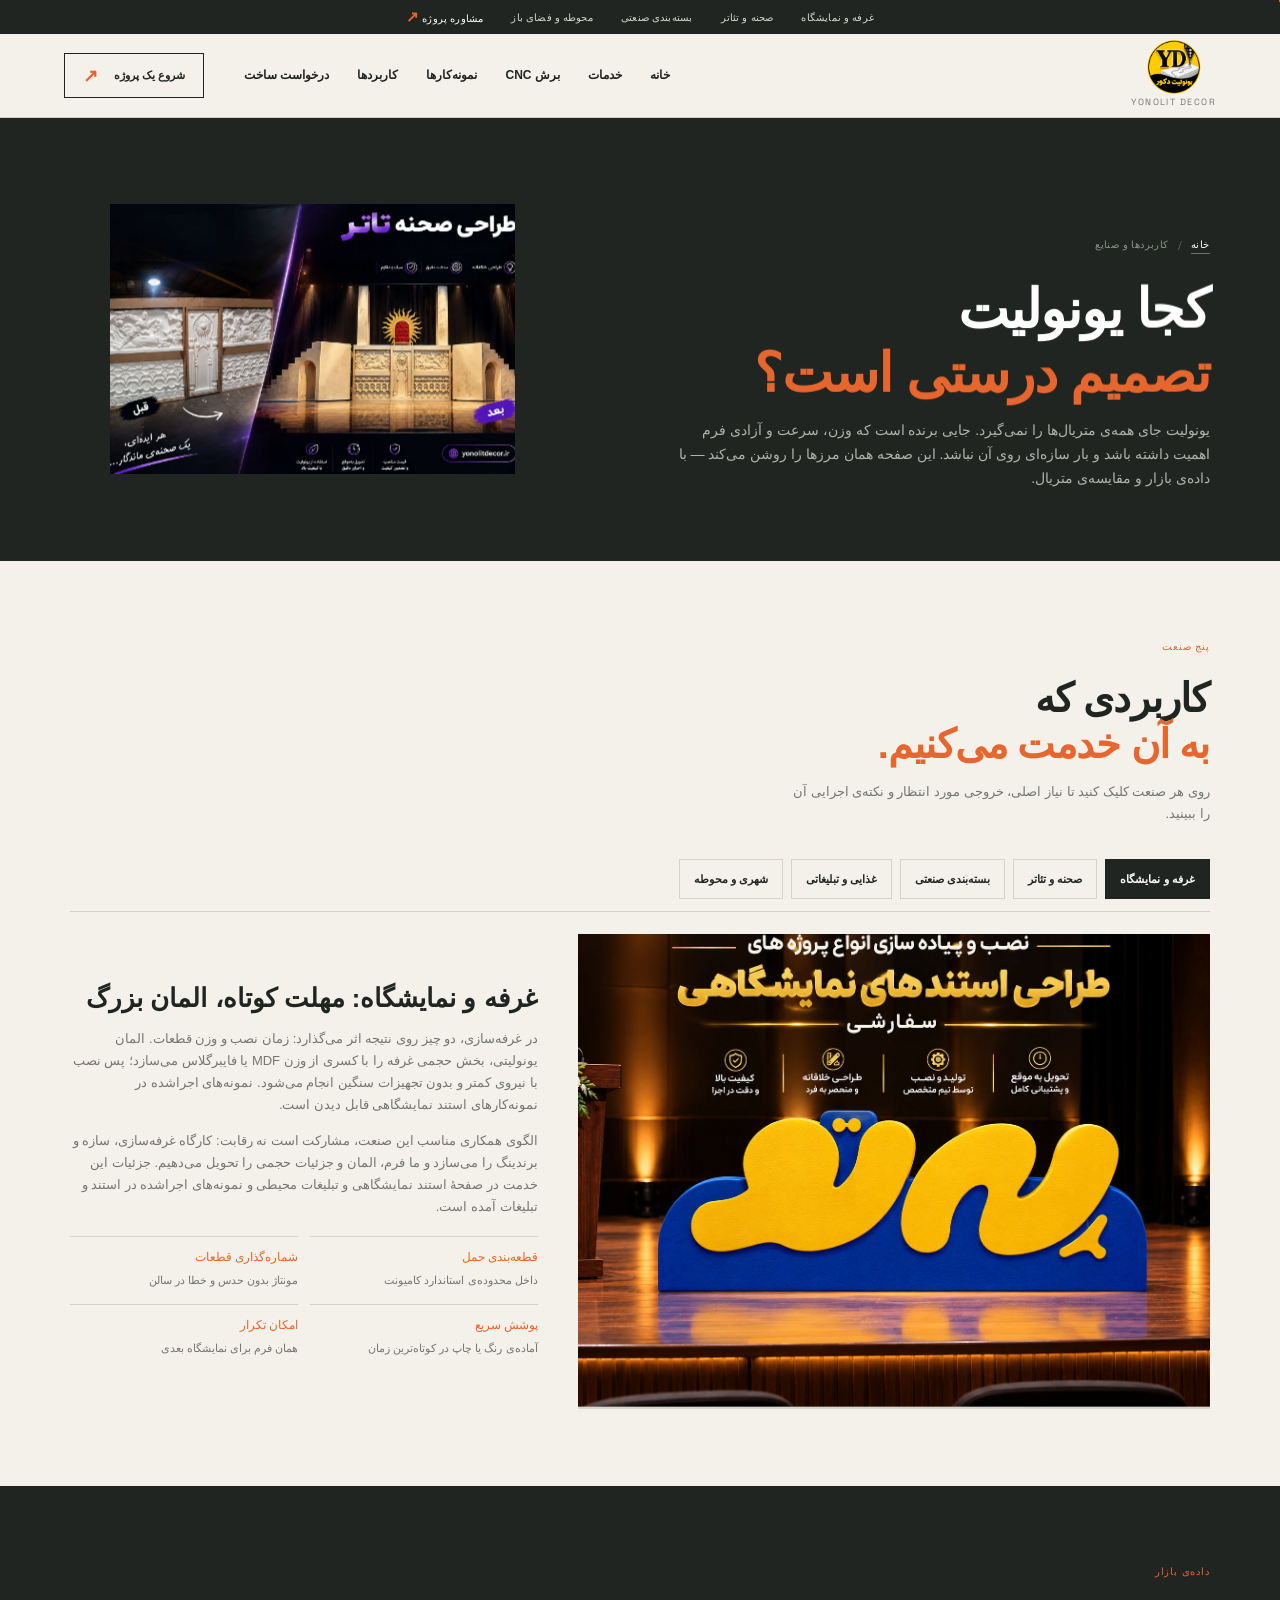
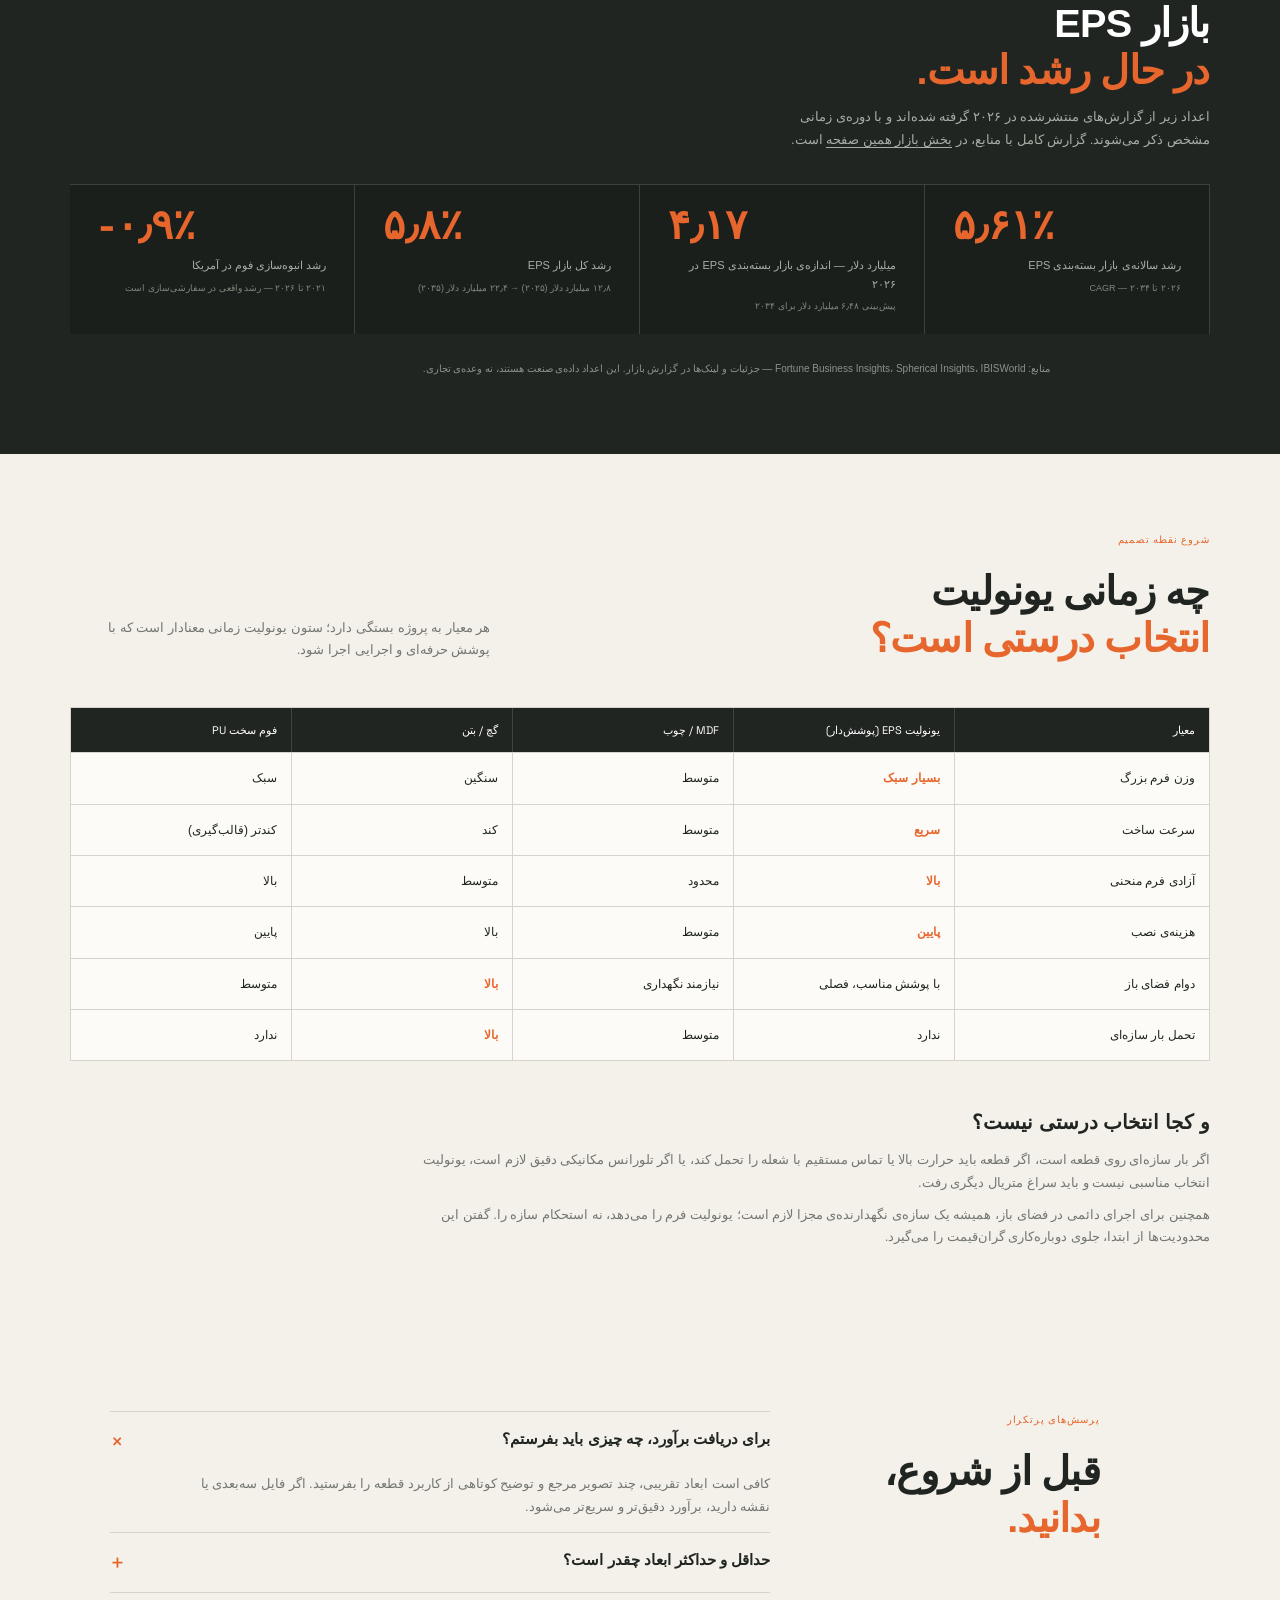
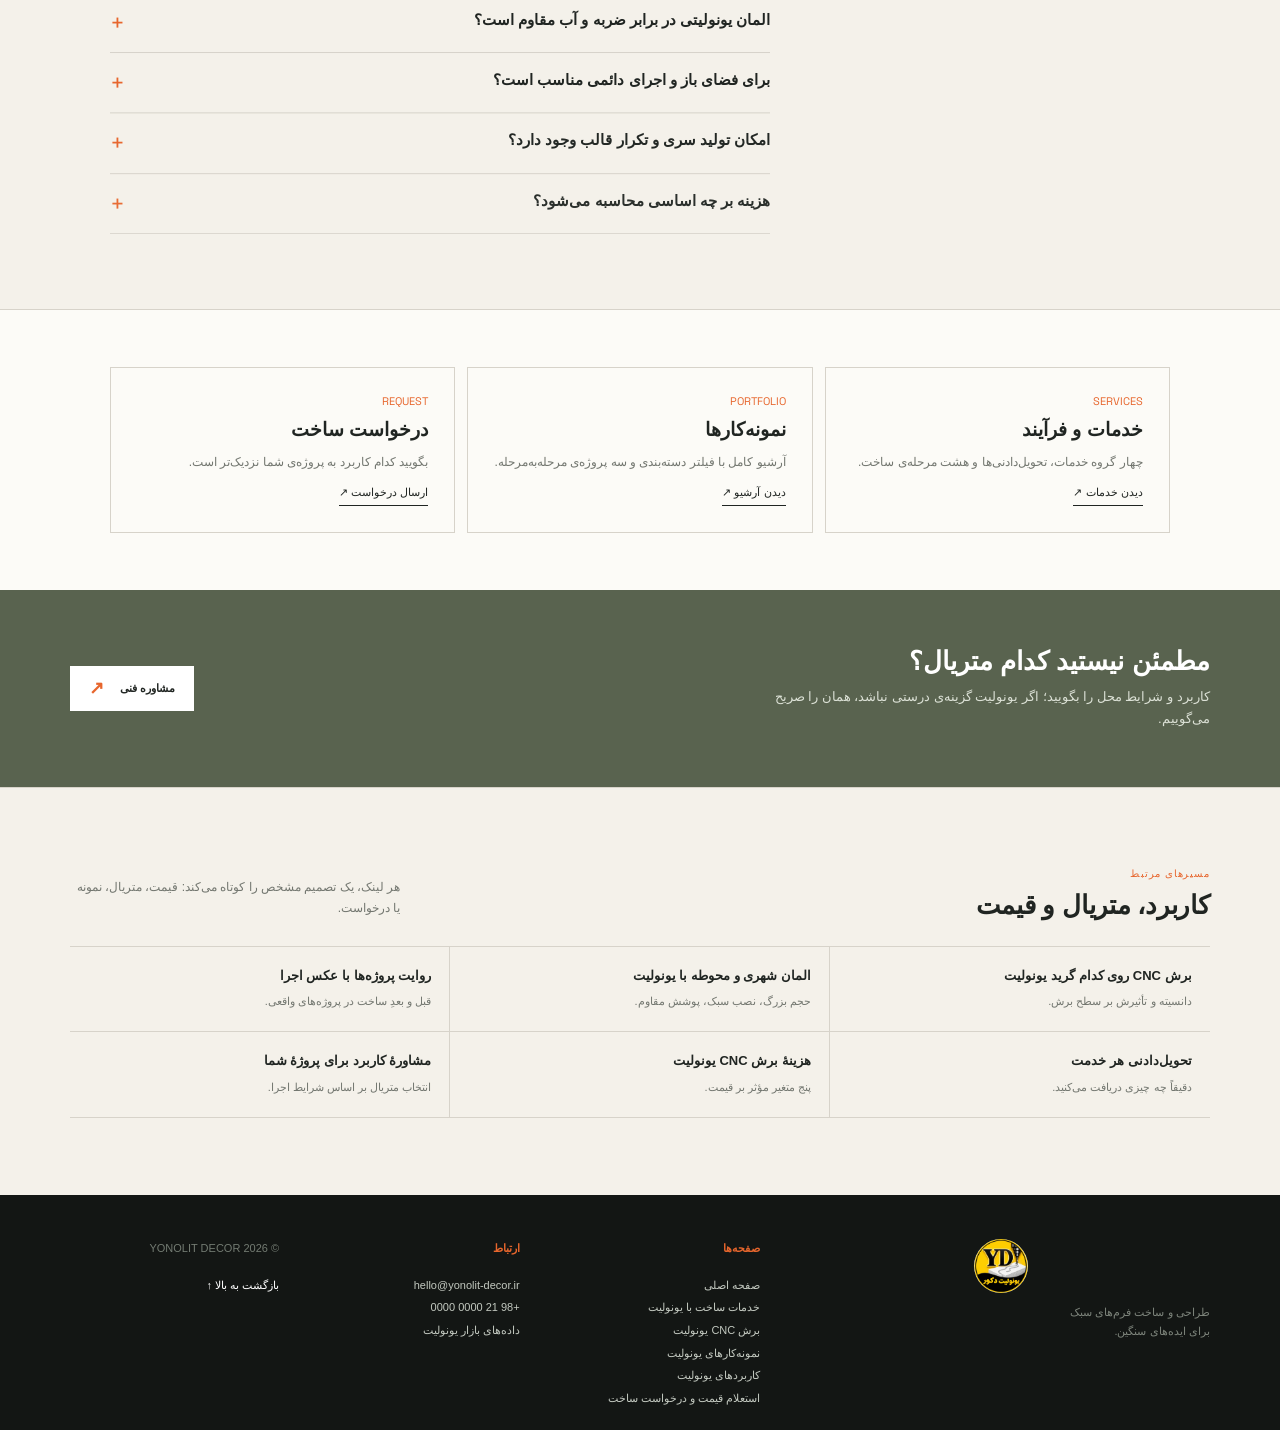
==== applications.html @ b8128e69 "بازنویسی متن: حذف لحن شاعرانه، متن کلیدواژه‌محور و AEO - index: H1 «دکور و استند با یونولیت»، ۱۲ تیت" ====
<!doctype html>
<html lang="fa" dir="rtl">
<head>
  <meta charset="UTF-8">
  <meta name="viewport" content="width=device-width, initial-scale=1">
    <title>کاربردهای یونولیت EPS | نمایشگاه، صحنه، بسته‌بندی</title>
    <meta name="description" content="کجا یونولیت انتخاب درستی است؟ پنج صنعت، مقایسه‌ی متریال با MDF و گچ و فوم سخت، داده‌ی بازار EPS و محدودیت‌های واقعی این متریال." />
    <meta name="robots" content="index, follow, max-image-preview:large, max-snippet:-1" />
    <meta name="author" content="یونولیت دکور" />
    <meta name="theme-color" content="#202522" />
    <link rel="canonical" href="https://yonolitdecor.ir/applications.html" />
    <link rel="alternate" hreflang="fa-IR" href="https://yonolitdecor.ir/applications.html" />
    <link rel="alternate" hreflang="x-default" href="https://yonolitdecor.ir/applications.html" />
    <meta property="og:type" content="article" />
    <meta property="og:locale" content="fa_IR" />
    <meta property="og:site_name" content="یونولیت دکور" />
    <meta property="og:title" content="کاربردهای یونولیت EPS | نمایشگاه، صحنه، بسته‌بندی" />
    <meta property="og:description" content="کجا یونولیت انتخاب درستی است؟ پنج صنعت، مقایسه‌ی متریال با MDF و گچ و فوم سخت، داده‌ی بازار EPS و محدودیت‌های واقعی این متریال." />
    <meta property="og:url" content="https://yonolitdecor.ir/applications.html" />
    <meta property="og:image" content="https://yonolitdecor.ir/assets/custom-eps-packaging-mold.webp" />
    <meta property="og:image:alt" content="قالب و بسته‌بندی سفارشی یونولیتی برای قطعات صنعتی" />
    <meta property="og:image:width" content="1536" />
    <meta property="og:image:height" content="1024" />
    <meta property="og:image:type" content="image/webp" />
    <meta name="twitter:card" content="summary_large_image" />
    <meta name="twitter:title" content="کاربردهای یونولیت EPS | نمایشگاه، صحنه، بسته‌بندی" />
    <meta name="twitter:description" content="کجا یونولیت انتخاب درستی است؟ پنج صنعت، مقایسه‌ی متریال با MDF و گچ و فوم سخت، داده‌ی بازار EPS و محدودیت‌های واقعی این متریال." />
    <meta name="twitter:image" content="https://yonolitdecor.ir/assets/custom-eps-packaging-mold.webp" />
    <meta name="twitter:image:alt" content="قالب و بسته‌بندی سفارشی یونولیتی برای قطعات صنعتی" />
    <link rel="icon" href="assets/site_logo.webp" type="image/webp" />
<link rel="stylesheet" href="styles.css?v=14">
    <script type="application/ld+json">
{
  "@context": "https://schema.org",
  "@graph": [
    {
      "@type": "WebPage",
      "@id": "https://yonolitdecor.ir/applications.html#webpage",
      "url": "https://yonolitdecor.ir/applications.html",
      "name": "کاربردها و صنایع | یونولیت دکور",
      "description": "پنج صنعت مصرف‌کننده‌ی یونولیت، مقایسه‌ی متریال و محدودیت‌های فنی این متریال.",
      "inLanguage": "fa-IR",
      "isPartOf": {
        "@id": "https://yonolitdecor.ir/#website"
      },
      "about": {
        "@id": "https://yonolitdecor.ir/#organization"
      },
      "primaryImageOfPage": {
        "@id": "https://yonolitdecor.ir/applications.html#image-baseball-ball-mockup"
      }
    },
    {
      "@type": "BreadcrumbList",
      "@id": "https://yonolitdecor.ir/applications.html#breadcrumb",
      "itemListElement": [
        {
          "@type": "ListItem",
          "position": 1,
          "name": "خانه",
          "item": "https://yonolitdecor.ir/"
        },
        {
          "@type": "ListItem",
          "position": 2,
          "name": "کاربردها و صنایع",
          "item": "https://yonolitdecor.ir/applications.html"
        }
      ]
    },
    {
      "@type": "ItemList",
      "@id": "https://yonolitdecor.ir/applications.html#industries",
      "name": "صنایع و کاربردهای یونولیت",
      "numberOfItems": 5,
      "itemListElement": [
        {
          "@type": "ListItem",
          "position": 1,
          "name": "غرفه و نمایشگاه",
          "item": {
            "@type": "ImageObject",
            "@id": "https://yonolitdecor.ir/applications.html#image-exhibition-stand-branding",
            "contentUrl": "https://yonolitdecor.ir/assets/exhibition-stand-branding.webp",
            "url": "https://yonolitdecor.ir/assets/exhibition-stand-branding.webp",
            "name": "استند نمایشگاهی برندینگ",
            "description": "استند نمایشگاهی یونولیتی برای غرفه و رویداد برندینگ با طراحی و اجرای رنگ سازمانی.",
            "width": 1447,
            "height": 1087,
            "caption": "استند نمایشگاهی برندینگ",
            "representativeOfPage": false,
            "creator": {
              "@id": "https://yonolitdecor.ir/#organization"
            },
            "copyrightHolder": {
              "@id": "https://yonolitdecor.ir/#organization"
            }
          }
        },
        {
          "@type": "ListItem",
          "position": 2,
          "name": "صحنه، تئاتر و تولید محتوا",
          "item": "https://yonolitdecor.ir/applications.html#stage"
        },
        {
          "@type": "ListItem",
          "position": 3,
          "name": "بسته‌بندی صنعتی",
          "item": {
            "@type": "ImageObject",
            "@id": "https://yonolitdecor.ir/applications.html#image-custom-eps-packaging-mold",
            "contentUrl": "https://yonolitdecor.ir/assets/custom-eps-packaging-mold.webp",
            "url": "https://yonolitdecor.ir/assets/custom-eps-packaging-mold.webp",
            "name": "قالب و بسته‌بندی سفارشی",
            "description": "ساخت قالب و بسته‌بندی سفارشی یونولیتی برای محافظت از قطعات صنعتی و کالای شکستنی.",
            "width": 1536,
            "height": 1024,
            "caption": "قالب و بسته‌بندی سفارشی",
            "representativeOfPage": false,
            "creator": {
              "@id": "https://yonolitdecor.ir/#organization"
            },
            "copyrightHolder": {
              "@id": "https://yonolitdecor.ir/#organization"
            }
          }
        },
        {
          "@type": "ListItem",
          "position": 4,
          "name": "غذایی و تبلیغاتی",
          "item": {
            "@type": "ImageObject",
            "@id": "https://yonolitdecor.ir/applications.html#image-peghah-3d-brand-logo",
            "contentUrl": "https://yonolitdecor.ir/assets/peghah-3d-brand-logo.webp",
            "url": "https://yonolitdecor.ir/assets/peghah-3d-brand-logo.webp",
            "name": "لوگوی سه‌بعدی و ماکت برند",
            "description": "لوگوی حجمی سه‌بعدی برند و ماکت محصول، ساخته‌شده با فوم انبساطی EPS برای رویداد و کمپین.",
            "width": 1487,
            "height": 976,
            "caption": "لوگوی سه‌بعدی و ماکت برند",
            "representativeOfPage": false,
            "creator": {
              "@id": "https://yonolitdecor.ir/#organization"
            },
            "copyrightHolder": {
              "@id": "https://yonolitdecor.ir/#organization"
            }
          }
        },
        {
          "@type": "ListItem",
          "position": 5,
          "name": "شهری و محوطه",
          "item": {
            "@type": "ImageObject",
            "@id": "https://yonolitdecor.ir/applications.html#image-baseball-ball-mockup",
            "contentUrl": "https://yonolitdecor.ir/assets/baseball-ball-mockup.webp",
            "url": "https://yonolitdecor.ir/assets/baseball-ball-mockup.webp",
            "name": "المان حجمی توپ بیسبال",
            "description": "ماکت و المان حجمی توپ بیسبال با یونولیت EPS و برش حرارتی؛ سه مرحله‌ی قبل، در حال ساخت و نهایی.",
            "width": 1536,
            "height": 1024,
            "caption": "المان حجمی توپ بیسبال",
            "representativeOfPage": false,
            "creator": {
              "@id": "https://yonolitdecor.ir/#organization"
            },
            "copyrightHolder": {
              "@id": "https://yonolitdecor.ir/#organization"
            }
          }
        }
      ]
    },
    {
      "@type": "FAQPage",
      "inLanguage": "fa-IR",
      "mainEntity": [
        {
          "@type": "Question",
          "name": "یونولیت برای کدام کاربردها انتخاب درستی است؟",
          "acceptedAnswer": {
            "@type": "Answer",
            "text": "فرم‌های بزرگ و سبک، ماکت و مجسمه، استند و دکور، بسته‌بندی محافظ و المان‌های محوطه‌ای که با پوشش مناسب اجرا می‌شوند."
          }
        },
        {
          "@type": "Question",
          "name": "یونولیت برای بارهای سنگین سازه‌ای مناسب است؟",
          "acceptedAnswer": {
            "@type": "Answer",
            "text": "نه. یونولیت متریال باربر نیست؛ فرم و حجم را می‌سازد و بار باید توسط سازه‌ی جداگانه تحمل شود."
          }
        },
        {
          "@type": "Question",
          "name": "المان یونولیتی در فضای باز چه محدودیتی دارد؟",
          "acceptedAnswer": {
            "@type": "Answer",
            "text": "با پوشش ضدآب و رنگ مقاوم به UV برای استفاده‌ی فصلی و محوطه مناسب است؛ دوام نهایی به نوع پوشش و نگهداری بستگی دارد."
          }
        },
        {
          "@type": "Question",
          "name": "امکان تولید سری و تکرار قالب وجود دارد؟",
          "acceptedAnswer": {
            "@type": "Answer",
            "text": "بله. قالب و نقشه‌ی هر پروژه ذخیره می‌شود و سفارش‌های بعدی با همان ابعاد تکرار می‌شوند."
          }
        }
      ]
    }
  ]
}
    </script>
</head>
<body data-page="applications">
  <div class="topline"><span>غرفه و نمایشگاه</span><span>صحنه و تئاتر</span><span>بسته‌بندی صنعتی</span><span>محوطه و فضای باز</span><a href="contact.html">مشاوره پروژه <b>↗</b></a></div>
  <header class="site-header" id="top">
    <a class="brand" href="index.html" aria-label="یونولیت دکور"><img src="assets/site_logo.webp" alt="لوگوی یونولیت دکور" class="site-logo"><span>YONOLIT DECOR</span></a>
    <nav aria-label="ناوبری اصلی"><a href="index.html">خانه</a><a href="services.html">خدمات</a><a href="cnc.html">برش CNC</a><a href="portfolio.html">نمونه‌کارها</a><a href="applications.html" aria-current="page">کاربردها</a><a href="contact.html">درخواست ساخت</a></nav>
    <a class="header-cta" href="contact.html">شروع یک پروژه <span>↗</span></a>
    <button class="menu-toggle" aria-label="باز کردن منو" aria-expanded="false">☰</button>
  </header>

  <main>
    <section class="page-hero" data-hero>
      <div>
        <p class="crumbs"><a href="index.html">خانه</a><i>/</i><span>کاربردها و صنایع</span></p>
        <h1>کجا یونولیت<br><span>تصمیم درستی است؟</span></h1>
        <p class="lead">یونولیت جای همه‌ی متریال‌ها را نمی‌گیرد. جایی برنده است که وزن، سرعت و آزادی فرم اهمیت داشته باشد و بار سازه‌ای روی آن نباشد. این صفحه همان مرزها را روشن می‌کند — با داده‌ی بازار و مقایسه‌ی متریال.</p>
      </div>
      <figure class="page-hero-media" data-hero-media><img src="assets/img-014.webp" alt="دکور رنگی صحنه تئاتر ساخته‌شده با یونولیت" fetchpriority="high"></figure>
    </section>

    <section class="section" id="industries">
      <div class="section-heading reveal">
        <p class="kicker">پنج صنعت</p>
        <h2>کاربردی که<br><span>به آن خدمت می‌کنیم.</span></h2>
        <p>روی هر صنعت کلیک کنید تا نیاز اصلی، خروجی مورد انتظار و نکته‌ی اجرایی آن را ببینید.</p>
      </div>

      <div class="tabs" data-tabs role="tablist" aria-label="صنایع">
        <button class="tab active" role="tab" aria-selected="true" data-tab="expo">غرفه و نمایشگاه</button>
        <button class="tab" role="tab" aria-selected="false" data-tab="stage">صحنه و تئاتر</button>
        <button class="tab" role="tab" aria-selected="false" data-tab="pack">بسته‌بندی صنعتی</button>
        <button class="tab" role="tab" aria-selected="false" data-tab="promo">غذایی و تبلیغاتی</button>
        <button class="tab" role="tab" aria-selected="false" data-tab="urban">شهری و محوطه</button>
      </div>

      <div class="tab-panels" data-tab-panels>
        <article class="tab-panel active" data-panel="expo" id="expo" role="tabpanel">
          <div class="panel-grid">
            <figure><img src="assets/exhibition-stand-branding.webp" alt="استند نمایشگاهی یونولیتی برای غرفه و برندینگ رویداد، ساخته‌شده با فوم EPS و برش CNC" width="1447" height="1087" loading="lazy"></figure>
            <div class="panel-copy">
              <h3>غرفه و نمایشگاه: مهلت کوتاه، المان بزرگ</h3>
              <p>در غرفه‌سازی، دو چیز روی نتیجه اثر می‌گذارد: زمان نصب و وزن قطعات. المان یونولیتی، بخش حجمی غرفه را با کسری از وزن MDF یا فایبرگلاس می‌سازد؛ پس نصب با نیروی کمتر و بدون تجهیزات سنگین انجام می‌شود. نمونه‌های اجراشده در <a href="portfolio.html?category=decor">نمونه‌کارهای استند نمایشگاهی</a> قابل دیدن است.</p>
              <p>الگوی همکاری مناسب این صنعت، مشارکت است نه رقابت: کارگاه غرفه‌سازی، سازه و برندینگ را می‌سازد و ما فرم، المان و جزئیات حجمی را تحویل می‌دهیم. جزئیات این خدمت در صفحهٔ <a href="services.html#decor">استند نمایشگاهی و تبلیغات محیطی</a> و نمونه‌های اجراشده در <a href="portfolio.html?category=decor">استند و تبلیغات</a> آمده است.</p>
              <div class="panel-facts">
                <div><b>قطعه‌بندی حمل</b><span>داخل محدوده‌ی استاندارد کامیونت</span></div>
                <div><b>شماره‌گذاری قطعات</b><span>مونتاژ بدون حدس و خطا در سالن</span></div>
                <div><b>پوشش سریع</b><span>آماده‌ی رنگ یا چاپ در کوتاه‌ترین زمان</span></div>
                <div><b>امکان تکرار</b><span>همان فرم برای نمایشگاه بعدی</span></div>
              </div>
            </div>
          </div>
        </article>

        <article class="tab-panel" data-panel="stage" id="stage" role="tabpanel">
          <div class="panel-grid">
            <figure><img src="assets/img-017.webp" alt="دکور صحنه تلویزیونی" loading="lazy"></figure>
            <div class="panel-copy">
              <h3>صحنه و تئاتر: فرم روایی، رنگ‌آمیزی سریع</h3>
              <p>دکور صحنه باید هم زبان بصری اثر را بسازد و هم در جدول تمرین جا شود. یونولیت اجازه می‌دهد حجم‌های روایی — سنگ، دیوار، مجسمه — سریع ساخته و در صورت نیاز بازسازی شوند.</p>
              <p>در تئاتر، امکان تغییر سریع صحنه ارزش اصلی است: قطعات سبک را می‌توان در فاصله‌ی بین صحنه‌ها جابه‌جا کرد و آسیب را موضعی ترمیم کرد.</p>
              <div class="panel-facts">
                <div><b>تراش دستی</b><span>برای بافت سنگ و سطوح روایی</span></div>
                <div><b>رنگ سفارشی</b><span>مطابق پالت طراحی نور</span></div>
                <div><b>سبک برای جابه‌جایی</b><span>چیدمان صحنه توسط تیم اجرا</span></div>
                <div><b>ترمیم موضعی</b><span>بدون بازسازی کل قطعه</span></div>
              </div>
            </div>
          </div>
        </article>

        <article class="tab-panel" data-panel="pack" id="pack" role="tabpanel">
          <div class="panel-grid">
            <figure><img src="assets/custom-eps-packaging-mold.webp" alt="ساخت قالب و بسته‌بندی سفارشی یونولیتی برای محافظت از قطعات صنعتی در حمل‌ونقل" width="1536" height="1024" loading="lazy"></figure>
            <div class="panel-copy">
              <h3>بسته‌بندی صنعتی: محافظت با فرم دقیق</h3>
              <p>در بسته‌بندی، جنس حفاظت تعیین‌کننده است: یونولیت ضربه را جذب می‌کند، عایق حرارتی است و به شکل دقیق قطعه قالب‌گیری می‌شود. همین ترکیب آن را برای قطعات خودرو، لوازم برقی، کریستال و لوازم آرایشی مناسب کرده است.</p>
              <p>برای تولید سری، قالب و نقشه ذخیره می‌شود؛ سفارش‌های بعدی همان‌طور تکرار می‌شوند، بدون بازطراحی. شیوهٔ اجرا و تحویل‌دادنی‌های این دسته در <a href="services.html#pack">خدمت قالب و بسته‌بندی محافظ</a> توضیح داده شده است.</p>
              <div class="panel-facts">
                <div><b>جذب ضربه</b><span>کنترل حرکت قطعه در مسیر</span></div>
                <div><b>قالب تکرارپذیر</b><span>یک‌بار طراحی، چند بار تولید</span></div>
                <div><b>دانسیته‌ی متناسب</b><span>بر اساس وزن و حساسیت کالا</span></div>
                <div><b>عایق حرارتی</b><span>مناسب کالای حساس به دما</span></div>
              </div>
            </div>
          </div>
        </article>

        <article class="tab-panel" data-panel="promo" id="promo" role="tabpanel">
          <div class="panel-grid">
            <figure><img src="assets/peghah-3d-brand-logo.webp" alt="لوگوی حجمی سه‌بعدی برند و ماکت محصول، ساخته‌شده با فوم انبساطی EPS برای رویداد و کمپین" width="1487" height="976" loading="lazy"></figure>
            <div class="panel-copy">
              <h3>غذایی و تبلیغاتی: ماکت بزرگ، بدون وزن بزرگ</h3>
              <p>کمپین‌ها به فرم‌های بزرگ و چشمگیر نیاز دارند، اما بودجه و زمان حمل محدود است. ماکت بزرگ محصول با یونولیت، همان حس اغراق‌شده‌ی تبلیغاتی را می‌سازد و در عین حال قابل جابه‌جایی با یک نفر است.</p>
              <p>برای این دسته، ضخامت پوشش و کیفیت رنگ بیشترین اثر را روی نتیجه‌ی نهایی دارد؛ سطح باید زیر نور استودیو یا ویترین یکدست بماند. نمونه‌ای از این کاربرد، <a href="index.html#featured-cases">لوگوی سه‌بعدی برند در صفحه‌ی اصلی</a> است و دسته‌ی کامل آن در <a href="portfolio.html?category=decor">استند و تبلیغات</a> فهرست شده است.</p>
              <div class="panel-facts">
                <div><b>مقیاس بزرگ</b><span>فرم چندبرابری محصول</span></div>
                <div><b>سطح یکدست</b><span>مناسب عکاسی تبلیغاتی</span></div>
                <div><b>جابه‌جایی ساده</b><span>برای رویداد و کمپین سیار</span></div>
                <div><b>امکان سری ساخت</b><span>چند نسخه برای شعب مختلف</span></div>
              </div>
            </div>
          </div>
        </article>

        <article class="tab-panel" data-panel="urban" id="urban" role="tabpanel">
          <div class="panel-grid">
            <figure><img src="assets/baseball-ball-mockup.webp" alt="المان حجمی بزرگ در محوطه، ساخته‌شده با یونولیت و برش حرارتی؛ مرحلهٔ نهایی رنگ‌آمیزی" width="1536" height="1024" loading="lazy"></figure>
            <div class="panel-copy">
              <h3>شهری و محوطه: فرمی که در فضای باز می‌ماند</h3>
              <p>المان محوطه، ورودی مجموعه و نماد میدان باید در برابر آفتاب و رطوبت دوام بیاورند. کلید کار، پوشش است: لایه‌ی محافظ ضد آب و رنگ مقاوم به UV، سطح را می‌بندد و فرم را نگه می‌دارد.</p>
              <p>برای اجرای دائمی در فضای باز، سازه‌ی نگهدارنده جداگانه طراحی می‌شود؛ یونولیت فرم و حجم را می‌دهد، نه بار سازه را. محدودیت‌ها و مقایسه‌ی متریال در <a href="applications.html#compare">جدول مقایسه</a> و روش اجرا در <a href="services.html#urban">خدمت المان شهری</a> آمده است.</p>
              <div class="panel-facts">
                <div><b>پوشش ضد آب</b><span>برای بارش و رطوبت محیط</span></div>
                <div><b>رنگ ضد UV</b><span>مقاوم به آفتاب مستقیم</span></div>
                <div><b>حمل قطعه‌ای</b><span>مونتاژ در محل نصب</span></div>
                <div><b>نگهداری کم</b><span>تمیزکاری و ترمیم ساده</span></div>
              </div>
            </div>
          </div>
        </article>
      </div>
    </section>

    <section class="section dark" id="market">
      <div class="section-heading reveal">
        <p class="kicker">داده‌ی بازار</p>
        <h2>بازار EPS<br><span>در حال رشد است.</span></h2>
        <p>اعداد زیر از گزارش‌های منتشرشده در ۲۰۲۶ گرفته شده‌اند و با دوره‌ی زمانی مشخص ذکر می‌شوند. گزارش کامل با منابع، در <a href="#market" style="border-bottom:1px solid currentColor">بخش بازار همین صفحه</a> است.</p>
      </div>
      <div class="stat-band dark" aria-label="آمار بازار">
        <div class="stat" data-count-group><b data-count="5.63" data-decimals="2" data-suffix="٪">۵٫۶۳٪</b><span>رشد سالانه‌ی بازار بسته‌بندی EPS</span><small>۲۰۲۶ تا ۲۰۳۴ — CAGR</small></div>
        <div class="stat" data-count-group><b data-count="4.18" data-decimals="2">۴٫۱۸</b><span>میلیارد دلار — اندازه‌ی بازار بسته‌بندی EPS در ۲۰۲۶</span><small>پیش‌بینی ۶٫۴۸ میلیارد دلار برای ۲۰۳۴</small></div>
        <div class="stat" data-count-group><b data-count="5.8" data-decimals="1" data-suffix="٪">۵٫۸٪</b><span>رشد کل بازار EPS</span><small>۱۲٫۸ میلیارد دلار (۲۰۲۵) → ۲۲٫۴ میلیارد دلار (۲۰۳۵)</small></div>
        <div class="stat" data-count-group><b data-count="0.9" data-decimals="1" data-prefix="-" data-suffix="٪">-۰٫۹٪</b><span>رشد انبوه‌سازی فوم در آمریکا</span><small>۲۰۲۱ تا ۲۰۲۶ — رشد واقعی در سفارشی‌سازی است</small></div>
      </div>
      <p class="note" style="max-width:820px;margin:26px auto 0;color:#8b928a">منابع: Fortune Business Insights، Spherical Insights، IBISWorld — جزئیات و لینک‌ها در گزارش بازار. این اعداد داده‌ی صنعت هستند، نه وعده‌ی تجاری.</p>
    </section>

    <section class="section" id="compare">
      <div class="section-heading split reveal">
        <div>
          <p class="kicker">شروع نقطه تصمیم</p>
          <h2>چه زمانی یونولیت<br><span>انتخاب درستی است؟</span></h2>
        </div>
        <p class="section-side">هر معیار به پروژه بستگی دارد؛ ستون یونولیت زمانی معنادار است که با پوشش حرفه‌ای و اجرایی اجرا شود.</p>
      </div>
      <div class="compare reveal" role="table" aria-label="مقایسه متریال‌ها">
        <div class="compare-row" role="row"><div role="columnheader">معیار</div><div role="columnheader">یونولیت EPS (پوشش‌دار)</div><div role="columnheader">MDF / چوب</div><div role="columnheader">گچ / بتن</div><div role="columnheader">فوم سخت PU</div></div>
        <div class="compare-row" role="row"><div role="cell">وزن فرم بزرگ</div><div role="cell" class="hi">بسیار سبک</div><div role="cell">متوسط</div><div role="cell">سنگین</div><div role="cell">سبک</div></div>
        <div class="compare-row" role="row"><div role="cell">سرعت ساخت</div><div role="cell" class="hi">سریع</div><div role="cell">متوسط</div><div role="cell">کند</div><div role="cell">کندتر (قالب‌گیری)</div></div>
        <div class="compare-row" role="row"><div role="cell">آزادی فرم منحنی</div><div role="cell" class="hi">بالا</div><div role="cell">محدود</div><div role="cell">متوسط</div><div role="cell">بالا</div></div>
        <div class="compare-row" role="row"><div role="cell">هزینه‌ی نصب</div><div role="cell" class="hi">پایین</div><div role="cell">متوسط</div><div role="cell">بالا</div><div role="cell">پایین</div></div>
        <div class="compare-row" role="row"><div role="cell">دوام فضای باز</div><div role="cell">با پوشش مناسب، فصلی</div><div role="cell">نیازمند نگهداری</div><div role="cell" class="hi">بالا</div><div role="cell">متوسط</div></div>
        <div class="compare-row" role="row"><div role="cell">تحمل بار سازه‌ای</div><div role="cell">ندارد</div><div role="cell">متوسط</div><div role="cell" class="hi">بالا</div><div role="cell">ندارد</div></div>
      </div>

      <div class="prose reveal" id="limits" style="margin-top:44px">
        <h3>و کجا انتخاب درستی نیست؟</h3>
        <p>اگر بار سازه‌ای روی قطعه است، اگر قطعه باید حرارت بالا یا تماس مستقیم با شعله را تحمل کند، یا اگر تلورانس مکانیکی دقیق لازم است، یونولیت انتخاب مناسبی نیست و باید سراغ متریال دیگری رفت.</p>
        <p>همچنین برای اجرای دائمی در فضای باز، همیشه یک سازه‌ی نگهدارنده‌ی مجزا لازم است؛ یونولیت فرم را می‌دهد، نه استحکام سازه را. گفتن این محدودیت‌ها از ابتدا، جلوی دوباره‌کاری گران‌قیمت را می‌گیرد.</p>
      </div>
    </section>

    <section class="section faq-section" id="faq">
      <div class="section-heading reveal" style="margin-bottom:0">
        <p class="kicker">پرسش‌های پرتکرار</p>
        <h2>قبل از شروع،<br><span>بدانید.</span></h2>
      </div>
      <div class="faq-list">
        <details class="reveal" open><summary>برای دریافت برآورد، چه چیزی باید بفرستم؟<span>+</span></summary><p>کافی است ابعاد تقریبی، چند تصویر مرجع و توضیح کوتاهی از کاربرد قطعه را بفرستید. اگر فایل سه‌بعدی یا نقشه دارید، برآورد دقیق‌تر و سریع‌تر می‌شود.</p></details>
        <details class="reveal"><summary>حداقل و حداکثر ابعاد چقدر است؟<span>+</span></summary><p>از ماکت کوچک روی میز تا المان‌های چند متری قابل اجرا است؛ محدودیت اصلی، مسیر حمل و درگاه ورودی محل نصب است، نه خود متریال.</p></details>
        <details class="reveal"><summary>المان یونولیتی در برابر ضربه و آب مقاوم است؟<span>+</span></summary><p>بلوک خام نه؛ اما با پوشش سطحی و رزین محافظ تخصصی، سطح در برابر رطوبت و ضربه مقاوم می‌شود. نوع پوشش بر اساس محل استفاده انتخاب می‌شود.</p></details>
        <details class="reveal"><summary>برای فضای باز و اجرای دائمی مناسب است؟<span>+</span></summary><p>برای استفاده‌ی فصلی و محوطه، بله — با پوشش ضد آب و رنگ مقاوم به UV. برای اجرای دائمی، سازه‌ی نگهدارنده جداگانه لازم است.</p></details>
        <details class="reveal"><summary>امکان تولید سری و تکرار قالب وجود دارد؟<span>+</span></summary><p>بله. قالب و نقشه‌ی هر پروژه ذخیره می‌شود، بنابراین سفارش‌های بعدی با همان ابعاد و کیفیت تکرار می‌شوند.</p></details>
        <details class="reveal"><summary>هزینه بر چه اساسی محاسبه می‌شود؟<span>+</span></summary><p>پنج متغیر: دانسیته و حجم، پیچیدگی برش، نوع پوشش و رنگ، حمل و نصب، و مهلت تحویل. جزئیات در صفحه‌ی <a href="services.html#pricing" style="border-bottom:1px solid currentColor">خدمات</a> آمده است.</p></details>
      </div>
    </section>

    <section class="next-links" aria-label="صفحه‌های مرتبط">
      <div class="next-links-inner">
        <a class="next-card reveal" href="services.html"><b>SERVICES</b><h3>خدمات و فرآیند</h3><p>چهار گروه خدمات، تحویل‌دادنی‌ها و هشت مرحله‌ی ساخت.</p><span>دیدن خدمات ↗</span></a>
        <a class="next-card reveal" href="portfolio.html"><b>PORTFOLIO</b><h3>نمونه‌کارها</h3><p>آرشیو کامل با فیلتر دسته‌بندی و سه پروژه‌ی مرحله‌به‌مرحله.</p><span>دیدن آرشیو ↗</span></a>
        <a class="next-card reveal" href="contact.html"><b>REQUEST</b><h3>درخواست ساخت</h3><p>بگویید کدام کاربرد به پروژه‌ی شما نزدیک‌تر است.</p><span>ارسال درخواست ↗</span></a>
      </div>
    </section>

    <section class="cta-band">
      <div>
        <h2>مطمئن نیستید کدام متریال؟</h2>
        <p>کاربرد و شرایط محل را بگویید؛ اگر یونولیت گزینه‌ی درستی نباشد، همان را صریح می‌گوییم.</p>
      </div>
      <a class="button button-light" href="contact.html">مشاوره فنی <span>↗</span></a>
    </section>
  </main>

  
  <!-- بلوک لینک‌سازی داخلی: شش مقصد مرتبط با همین صفحه، با انکر متنی بلند -->
  <section class="section ilinks" aria-labelledby="ilinks-applications">
    <div class="ilinks-head">
      <div><p class="kicker">مسیرهای مرتبط</p>
      <h2 id="ilinks-applications">کاربرد، متریال و قیمت</h2></div>
      <p class="ilinks-side">هر لینک، یک تصمیم مشخص را کوتاه می‌کند: قیمت، متریال، نمونه یا درخواست.</p>
    </div>
    <nav class="ilinks-grid" aria-label="لینک‌های مرتبط">
      <a class="ilink" href="cnc.html#materials"><b>برش CNC روی کدام گرید یونولیت</b><span>دانسیته و تأثیرش بر سطح برش.</span></a>
      <a class="ilink" href="services.html#urban"><b>المان شهری و محوطه با یونولیت</b><span>حجم بزرگ، نصب سبک، پوشش مقاوم.</span></a>
      <a class="ilink" href="portfolio.html#stories"><b>روایت پروژه‌ها با عکس اجرا</b><span>قبل و بعدِ ساخت در پروژه‌های واقعی.</span></a>
      <a class="ilink" href="services.html#deliverables"><b>تحویل‌دادنی هر خدمت</b><span>دقیقاً چه چیزی دریافت می‌کنید.</span></a>
      <a class="ilink" href="cnc.html#pricing"><b>هزینهٔ برش CNC یونولیت</b><span>پنج متغیر مؤثر بر قیمت.</span></a>
      <a class="ilink" href="contact.html#request-form"><b>مشاورهٔ کاربرد برای پروژهٔ شما</b><span>انتخاب متریال بر اساس شرایط اجرا.</span></a>
    </nav>
  </section>

<footer>
    <div class="footer-brand"><img src="assets/site_logo.webp" alt="لوگوی یونولیت دکور" class="site-logo"><p>طراحی و ساخت فرم‌های سبک<br>برای ایده‌های سنگین.</p></div>
    <div><span class="footer-label">صفحه‌ها</span><a href="index.html">صفحه اصلی</a><a href="services.html">خدمات ساخت با یونولیت</a><a href="cnc.html">برش CNC یونولیت</a><a href="portfolio.html">نمونه‌کارهای یونولیت</a><a href="applications.html">کاربردهای یونولیت</a><a href="contact.html">استعلام قیمت و درخواست ساخت</a></div>
    <div><span class="footer-label">ارتباط</span><a href="mailto:hello@yonolit-decor.ir">hello@yonolit-decor.ir</a><a href="tel:+982100000000">+98 21 0000 0000</a><a href="#market">داده‌های بازار یونولیت</a></div>
    <div class="footer-end"><span>© 2026 YONOLIT DECOR</span><a href="#top">بازگشت به بالا ↑</a></div>
  </footer>

  <script src="vendor/gsap/gsap.min.js"></script>
  <script src="vendor/gsap/ScrollTrigger.min.js"></script>
  <script src="script.js?v=9"></script>
  <script src="gsap-site.js?v=2"></script>
</body>
</html>
---- styles.css ----
@import url('https://fonts.googleapis.com/css2?family=Estedad:wght@400;500;600;700;800&family=Space+Grotesk:wght@500;600;700&display=swap');
:root{--ink:#202522;--ink-2:#303330;--paper:#f4f1ea;--white:#fcfbf7;--line:#d7d3ca;--orange:#e7662d;--olive:#59634f;--muted:#737770;--radius:4px}*{box-sizing:border-box}html{scroll-behavior:smooth;scroll-padding-top:100px}body{margin:0;background:var(--paper);color:var(--ink);font-family:Estedad,Segoe UI,sans-serif;line-height:1.7}img{display:block;max-width:100%}a{color:inherit;text-decoration:none}button{font:inherit;color:inherit} .topline{min-height:34px;background:var(--ink);color:#d7d9d2;display:flex;align-items:center;justify-content:center;gap:28px;font-size:10px;letter-spacing:.02em}.topline a{color:#fff}.topline b{color:var(--orange);font-size:15px}.site-header{height:84px;padding:0 clamp(20px,5vw,76px);display:flex;align-items:center;gap:40px;border-bottom:1px solid var(--line);background:rgba(244,241,234,.95);position:sticky;top:0;z-index:10;backdrop-filter:blur(12px)}.brand{display:flex;flex-direction:column;gap:1px;margin-inline-end:auto}.brand img{width:54px;height:54px;border-radius:50%;object-fit:cover}.site-logo{display:block;margin:0 auto}.brand span{font-family:'Space Grotesk',sans-serif;font-size:9px;letter-spacing:.16em;color:var(--muted);direction:ltr;text-align:right}nav{display:flex;gap:28px;font-size:12px;font-weight:600}nav a{position:relative}nav a:after{content:'';position:absolute;right:0;bottom:-8px;width:0;height:2px;background:var(--orange);transition:width .3s}nav a:hover:after{width:100%}.header-cta,.button{display:inline-flex;align-items:center;gap:16px;padding:12px 18px;border:1px solid var(--ink);font-size:11px;font-weight:700}.header-cta span,.button span{color:var(--orange);font-size:18px;line-height:0}.header-cta:hover,.button:hover{background:var(--ink);color:var(--white)}.menu-toggle{display:none;border:0;background:none;font-size:22px}.hero{min-height:min(calc(100vh - 118px),880px);display:grid;grid-template-columns:.85fr 1.15fr;direction:ltr;background:var(--paper)}.hero-copy{direction:rtl;display:flex;flex-direction:column;justify-content:center;padding:clamp(40px,8vw,120px);padding-inline-start:clamp(24px,8vw,120px);position:relative}.eyebrow,.kicker{font-family:'Space Grotesk',Estedad,sans-serif;color:var(--orange);font-size:10px;letter-spacing:.08em;margin:0 0 20px}.hero h1{font-size:var(--fs-display);line-height:1.05;letter-spacing:-.03em;margin:0 0 20px;font-weight:800}.hero h1 em,.section h2 span,.contact-section h2 span{color:var(--orange);font-style:normal}.hero-lead{max-width:460px;color:var(--muted);font-size:15px;margin:0 0 26px}.hero-actions{display:flex;align-items:center;gap:24px;flex-wrap:wrap}.button-accent{background:var(--orange);border-color:var(--orange);color:#fff}.button-accent:hover{background:var(--ink);border-color:var(--ink)}.text-link{font-size:11px;font-weight:700;border-bottom:1px solid var(--ink);padding-bottom:5px}.text-link span{color:var(--orange);font-size:18px;margin-inline-start:9px}.hero-facts{display:flex;gap:24px;margin-top:46px;border-top:1px solid var(--line);padding-top:14px}.hero-facts div{display:flex;flex-direction:column}.hero-facts strong{font:700 18px 'Space Grotesk';color:var(--orange)}.hero-facts span{font-size:10px;color:var(--muted)}.hero-media{position:relative;direction:rtl;overflow:hidden}.hero-media img{width:100%;height:100%;object-fit:cover;min-height:560px;filter:saturate(.8)}.hero-media:after{content:'';position:absolute;inset:0;background:linear-gradient(90deg,rgba(0,0,0,.33),transparent 55%);pointer-events:none}.hero-stamp{position:absolute;top:11%;right:8%;z-index:1;color:#fff;border:1px solid rgba(255,255,255,.55);border-radius:50%;width:92px;height:92px;display:grid;place-content:center;text-align:center;font:11px/1.1 'Space Grotesk';transform:rotate(-12deg)}.hero-stamp b{color:var(--orange);font-size:15px}.hero-index{position:absolute;bottom:25px;left:28px;color:#fff;z-index:1;font:11px 'Space Grotesk'}.marquee{overflow:hidden;background:var(--orange);color:#fff;white-space:nowrap;font-size:13px;font-weight:700}.marquee div{padding:11px 0;animation:marquee 22s linear infinite;display:inline-block}.marquee i{font-style:normal;margin:0 34px;color:#ffd5bc}@keyframes marquee{to{transform:translateX(-30%)}}.section{padding:var(--space-section) clamp(20px,5.5vw,86px)}.section-heading{max-width:1200px;margin:0 auto var(--space-heading)}.section-heading h2,.contact-section h2{font-size:var(--fs-h2);line-height:var(--lh-tight);letter-spacing:-.02em;margin:0 0 12px}.section-heading>p:not(.kicker){max-width:420px;color:var(--muted);font-size:13px}.split{display:flex;justify-content:space-between;align-items:end;gap:32px}.section-side{max-width:330px;color:var(--muted);font-size:13px}.section-side .text-link{display:inline-block;color:var(--ink);margin-top:20px}.service-grid{max-width:1200px;margin:auto;display:grid;grid-template-columns:1.3fr 1fr 1fr;gap:12px}.service-card{height:380px;position:relative;overflow:hidden;background:#d8d6cf}.service-card img{height:100%;width:100%;object-fit:cover;transition:transform .7s}.service-card:hover img{transform:scale(1.05)}.service-card:after{content:'';position:absolute;inset:0;background:linear-gradient(0deg,rgba(16,19,17,.75),transparent 62%)}.service-label,.service-overlay{position:absolute;z-index:1;bottom:25px;right:24px;left:24px;color:#fff}.service-label span,.service-overlay>span{font:10px 'Space Grotesk';color:#ffd1bd}.service-card h3{font-size:24px;line-height:1.25;margin:12px 0 18px}.service-card a{font-size:11px;border-bottom:1px solid rgba(255,255,255,.7);padding-bottom:4px}.service-card a b{color:var(--orange);font-size:16px;margin-inline-start:8px}.service-dark{background:var(--olive)}.work-section{background:var(--white)}.feature-collage{max-width:1200px;margin:auto;display:grid;grid-template-columns:1.5fr .75fr .5fr;gap:12px;align-items:stretch}.feature-collage figure{margin:0;position:relative;overflow:hidden;background:var(--paper)}.feature-large{min-height:520px}.feature-large img,.feature-stack img{width:100%;height:100%;object-fit:contain;object-position:center;transition:transform .7s}.feature-collage figure:hover img{transform:scale(1.04)}.feature-stack{display:grid;grid-template-rows:1fr 1fr;gap:12px}.feature-stack figure{min-height:300px}.feature-collage figcaption{position:absolute;bottom:0;right:0;left:0;padding:20px;color:#fff;background:linear-gradient(transparent,rgba(0,0,0,.78));display:flex;align-items:end;gap:10px}.feature-collage figcaption span{color:var(--orange);font:14px 'Space Grotesk'}.feature-collage figcaption b{font-size:13px}.feature-collage figcaption small{font-size:9px;color:#ddd}.feature-note{background:var(--orange);padding:26px;display:flex;flex-direction:column;justify-content:end}.feature-note .big-number{font:700 clamp(48px,7vw,90px)/1 'Space Grotesk';color:#fff;direction:ltr}.feature-note p{font-size:13px;color:#fff}.feature-note a{font-size:11px;border-bottom:1px solid rgba(255,255,255,.6);padding-bottom:6px;color:#fff;align-self:flex-start}.process-section{background:var(--ink);color:#fff}.process-head{max-width:1200px;margin:auto;display:grid;grid-template-columns:1fr 1fr;gap:32px;align-items:end;margin-bottom:38px}.process-head h2{font-size:var(--fs-h2);line-height:var(--lh-tight);margin:0}.process-head h2 span{color:var(--orange)}.process-head img{height:230px;width:100%;object-fit:cover;filter:grayscale(.35)}.process-list{max-width:1200px;margin:auto;display:grid;grid-template-columns:repeat(4,1fr);border-top:1px solid #4a4f48;padding:0;list-style:none;margin-top:6px}.process-list li{min-height:148px;padding:20px 16px;border-inline-start:1px solid #4a4f48;display:flex;flex-direction:column;gap:6px;transition:background .3s}.process-list li:hover{background:#2c312d}.process-list b{font:14px 'Space Grotesk';color:var(--orange)}.process-list strong{font-size:15px}.process-list span{font-size:11px;color:#a8ada5}.applications{background:var(--paper)}.application-rail{max-width:1200px;margin:auto;display:grid;grid-template-columns:1.05fr .85fr 1.05fr .85fr .85fr;gap:10px;align-items:end}.app-card{margin:0}.app-card img{width:100%;aspect-ratio:1/1.08;object-fit:cover;transition:filter .3s,transform .5s}.app-card.tall img{aspect-ratio:1/1.38}.app-card:hover img{filter:saturate(1.15);transform:translateY(-7px)}.app-card figcaption{padding-top:12px}.app-card b{display:block;font-size:12px}.app-card span{font-size:10px;color:var(--muted)}.proof-band{display:grid;grid-template-columns:.8fr 1.4fr;background:var(--olive);color:#fff;min-height:470px}.proof-copy{padding:clamp(44px,5vw,76px)}.proof-copy h2{font-size:var(--fs-h2);line-height:var(--lh-tight);margin:0 0 14px}.proof-copy h2 span{color:#ffd1bd}.proof-copy p:not(.kicker){max-width:330px;color:#dbe0d5;font-size:13px;margin-bottom:32px}.button-light{background:#fff;color:var(--ink);border-color:#fff}.button-light:hover{background:var(--orange);color:#fff}.proof-images{display:grid;grid-template-columns:repeat(3,1fr);gap:5px}.proof-images figure{position:relative;margin:0;min-height:340px;overflow:hidden}.proof-images img{width:100%;height:100%;object-fit:contain;object-position:center;filter:grayscale(.35);transition:filter .4s,transform .6s}.proof-images figure:hover img{filter:none;transform:scale(1.04)}.proof-images span{position:absolute;top:18px;right:18px;font:10px 'Space Grotesk';color:#fff}.gallery-section{background:var(--white)}.filters{display:flex;flex-wrap:wrap;justify-content:flex-end;gap:8px}.filter{border:1px solid var(--line);background:transparent;padding:8px 12px;font-size:10px;cursor:pointer}.filter:hover,.filter.active{background:var(--ink);border-color:var(--ink);color:#fff}.gallery-grid{max-width:1200px;margin:auto;display:grid;grid-template-columns:repeat(4,1fr);gap:10px}.gallery-item{border:0;padding:0;background:var(--paper);text-align:right;cursor:pointer;position:relative;overflow:hidden;min-height:270px}.gallery-item img{width:100%;height:215px;object-fit:contain;object-position:center;transition:transform .5s,filter .4s}.gallery-item:hover img{transform:scale(1.06);filter:saturate(1.12)}.gallery-item>span{position:absolute;top:10px;left:10px;background:var(--orange);color:#fff;font:10px 'Space Grotesk';padding:4px 7px}.gallery-item div{padding:10px 13px 14px;display:flex;flex-direction:column}.gallery-item b{font-size:11px}.gallery-item small{font-size:9px;color:var(--muted)}.gallery-grid.large{grid-template-columns:repeat(3,1fr)}.gallery-grid.large .gallery-item{min-height:320px}.gallery-grid.large .gallery-item img{height:265px;object-fit:contain;object-position:center}.contact-section{background:var(--ink);color:#fff;display:grid;grid-template-columns:1.4fr .6fr;padding:clamp(52px,6vw,88px) clamp(20px,7vw,120px);overflow:hidden}.contact-section h2{font-size:var(--fs-h1)}.contact-section>div:first-child>p:not(.kicker){color:#aeb4ab;max-width:420px}.button-outline-light{border-color:#7c837a;color:#fff}.button-outline-light:hover{background:#fff;color:var(--ink)}.contact-mark{align-self:center;justify-self:end;font:clamp(48px,8vw,120px)/.8 'Space Grotesk';color:#3e463f;text-align:left;direction:ltr;transform:rotate(-8deg)}.contact-mark strong{color:#566354}.contact-mark span{display:block;font-size:10px;letter-spacing:.12em;color:#7f887c;margin-top:18px;white-space:nowrap}.faq-section{display:grid;grid-template-columns:.7fr 1.3fr;gap:44px;max-width:1200px;margin:auto}.faq-list details{border-top:1px solid var(--line);padding:14px 0}.faq-list details:last-child{border-bottom:1px solid var(--line)}summary{list-style:none;cursor:pointer;font-weight:700;font-size:15px;display:flex;justify-content:space-between;gap:20px}summary::-webkit-details-marker{display:none}summary span{color:var(--orange);font:24px 'Space Grotesk';transition:transform .3s}details[open] summary span{transform:rotate(45deg)}details p{color:var(--muted);font-size:13px;max-width:600px;margin:16px 0 0}footer{background:#131614;color:#c3c9c0;padding:44px clamp(20px,5.5vw,86px) 20px;display:grid;grid-template-columns:2fr 1fr 1fr 1fr;gap:32px;font-size:11px}footer .site-logo{width:54px;height:54px;border-radius:50%;object-fit:cover;filter:none;display:block;margin:0 auto}.footer-brand p{color:#7d847b;margin-top:10px}.footer-label{display:block;color:var(--orange);font-weight:700;margin-bottom:16px}.footer-end{display:flex;flex-direction:column;gap:16px;color:#737b72}.footer-end a{color:#fff}.lightbox{border:0;background:rgba(25,28,25,.96);color:#fff;max-width:min(92vw,1000px);padding:36px}.lightbox::backdrop{background:rgba(0,0,0,.8)}.lightbox img{max-height:75vh;max-width:100%;object-fit:contain}.lightbox p{margin:12px 0 0;font-size:12px}.lightbox-close{position:absolute;top:4px;left:10px;color:#fff;border:0;background:none;font-size:30px;cursor:pointer}.reveal{opacity:0;transform:translateY(18px);transition:opacity .7s ease,transform .7s ease}.reveal.is-visible{opacity:1;transform:none}@media(max-width:900px){.site-header{gap:18px}.site-header nav{display:none;position:absolute;top:84px;right:0;left:0;background:var(--paper);padding:20px;flex-direction:column;border-bottom:1px solid var(--line)}.site-header nav.nav-open{display:flex}.menu-toggle{display:block}.header-cta{display:none}.hero{grid-template-columns:1fr}.hero-media{order:-1}.hero-media img{min-height:420px}.hero-copy{padding:65px 24px}.service-grid{grid-template-columns:1fr 1fr}.service-main{grid-column:span 2}.feature-collage{grid-template-columns:1.2fr 1fr}.feature-note{grid-column:span 2;min-height:180px}.application-rail{grid-template-columns:repeat(3,1fr)}.app-card:nth-child(4),.app-card:nth-child(5){display:none}.proof-band{grid-template-columns:1fr}.proof-images{min-height:400px}.gallery-grid{grid-template-columns:repeat(3,1fr)}.faq-section{grid-template-columns:1fr;gap:30px}footer{grid-template-columns:1.5fr 1fr 1fr}.footer-end{grid-column:span 3;flex-direction:row;justify-content:space-between;border-top:1px solid #30352f;padding-top:20px}}
@media(max-width:600px){.topline{gap:10px;font-size:8px;justify-content:space-around}.topline span:nth-child(3),.topline span:nth-child(4){display:none}.site-header{height:70px}.brand img{width:46px;height:46px}.hero-media img{min-height:330px}.hero-stamp{width:72px;height:72px;font-size:9px}.hero h1{font-size:var(--fs-display)}.hero-facts{margin-top:45px;gap:16px}.hero-facts span{font-size:9px}.section{padding:44px 18px}.section-heading{margin-bottom:24px}.split{display:block}.section-side{margin-top:24px}.service-grid{grid-template-columns:1fr;gap:10px}.service-main{grid-column:auto}.service-card{height:330px}.feature-collage{grid-template-columns:1fr}.feature-large{min-height:430px}.feature-stack{grid-template-columns:1fr 1fr;grid-template-rows:220px;gap:8px}.feature-stack figure{min-height:0}.feature-note{grid-column:auto;min-height:190px}.process-head{grid-template-columns:1fr;gap:25px}.process-head img{height:210px}.process-list{grid-template-columns:repeat(2,1fr)}.process-list li{min-height:150px}.application-rail{display:flex;overflow:auto;scroll-snap-type:x mandatory;padding-bottom:15px;margin-inline:0}.app-card{min-width:70vw;scroll-snap-align:start}.app-card:nth-child(4),.app-card:nth-child(5){display:block}.proof-images{grid-template-columns:repeat(3,1fr);min-height:250px}.proof-images figure{min-height:260px}.gallery-grid{grid-template-columns:repeat(2,1fr);gap:8px}.gallery-item{min-height:220px}.gallery-item img{height:160px}.filters{justify-content:flex-start;overflow:auto;flex-wrap:nowrap;padding-bottom:8px}.filter{white-space:nowrap}.contact-section{grid-template-columns:1fr;padding:52px 18px}.contact-mark{display:none}.success-actions .button{width:100%;justify-content:center}.faq-section{padding-top:44px}.faq-list summary{font-size:13px}footer{grid-template-columns:1fr 1fr;gap:28px}footer .footer-brand{grid-column:span 2}.footer-end{grid-column:span 2;font-size:9px}.reveal{transform:translateY(12px)}}@media(prefers-reduced-motion:reduce){html{scroll-behavior:auto}.marquee div{animation:none}.reveal{transition:opacity .2s ease,transform .2s ease}.service-card img,.feature-collage figure img,.app-card img,.proof-images img{transition:none}}
.btn-wrapper{--dot-size:6px;--line-weight:1px;--line-distance:.9rem 1.1rem;--animation-speed:.35s;--dot-color:#fff;--line-color:rgba(255,255,255,.45);position:relative;display:flex;justify-content:center;align-items:center;width:auto;height:auto;padding:var(--line-distance);background-color:#0000;transition:background-color .3s ease-in-out;user-select:none}.btn-wrapper:has(.btn:hover){animation:background-color-change calc(var(--animation-speed)*4) ease-in-out forwards}@keyframes background-color-change{80%{background-color:#0000}100%{background-color:rgba(231,102,45,.18)}}.btn{position:relative;display:flex;justify-content:space-between;align-items:center;gap:.5rem;padding:.8rem 1.25rem;background-color:#e7662d;background-image:linear-gradient(#0000,#0004);border:none;color:#fff;font-family:Estedad,'Space Grotesk',sans-serif;font-size:1rem;font-weight:600;border-radius:30%/200%;cursor:pointer;box-shadow:0 0 0px 1px #0003,0 1px 1px rgba(3,7,18,.02),0 5px 4px rgba(3,7,18,.04),0 12px 9px rgba(3,7,18,.06),0 20px 15px rgba(3,7,18,.08),0 32px 24px rgba(3,7,18,.1);transition:background-color .2s ease-in-out,transform .2s ease-in-out,box-shadow .2s ease-in-out,border-radius .3s ease-in-out,border-color .2s ease-in-out}.btn:hover{background-color:#fff;color:var(--ink);transform:scale(1.05);border-radius:10%/200%}.btn:active{background-color:#e7662d;color:#fff;transform:scale(.98);border-radius:20%/200%}.btn-svg{height:24px;stroke-width:1;stroke-linecap:round;stroke-linejoin:round;stroke:#0008;fill:#fff;transition:all .3s ease-in-out}.btn:hover .btn-svg{stroke:#202522;fill:#e7662d}.btn:active .btn-svg{stroke:#202522;fill:#fff}.btn-logo{width:30px;height:30px;border-radius:50%;object-fit:cover;object-position:center;flex-shrink:0;display:block}.dot{position:absolute;width:var(--dot-size);aspect-ratio:1;border-radius:50%;background-color:var(--dot-color);transition:all .3s ease-in-out;opacity:0}.btn-wrapper:has(.btn:hover) .dot.top.left{top:50%;left:20%;animation:move-top-left var(--animation-speed) ease-in-out forwards}@keyframes move-top-left{90%{opacity:.6}100%{top:calc(var(--dot-size)*-0.5);left:calc(var(--dot-size)*-0.5);opacity:1}}.btn-wrapper:has(.btn:hover) .dot.top.right{top:50%;right:20%;animation:move-top-right var(--animation-speed) ease-in-out forwards;animation-delay:calc(var(--animation-speed)*.6)}@keyframes move-top-right{80%{opacity:.6}100%{top:calc(var(--dot-size)*-0.5);right:calc(var(--dot-size)*-0.5);opacity:1}}.btn-wrapper:has(.btn:hover) .dot.bottom.right{bottom:50%;right:20%;animation:move-bottom-right var(--animation-speed) ease-in-out forwards;animation-delay:calc(var(--animation-speed)*1.2)}@keyframes move-bottom-right{80%{opacity:.6}100%{bottom:calc(var(--dot-size)*-0.5);right:calc(var(--dot-size)*-0.5);opacity:1}}.btn-wrapper:has(.btn:hover) .dot.bottom.left{bottom:50%;left:20%;animation:move-bottom-left var(--animation-speed) ease-in-out forwards;animation-delay:calc(var(--animation-speed)*1.8)}@keyframes move-bottom-left{80%{opacity:.6}100%{bottom:calc(var(--dot-size)*-0.5);left:calc(var(--dot-size)*-0.5);opacity:1}}.line{position:absolute;transition:all .3s ease-in-out}.line.horizontal{height:var(--line-weight);width:100%;background-image:repeating-linear-gradient(90deg,#0000 0 calc(var(--line-weight)*2),var(--line-color) calc(var(--line-weight)*2) calc(var(--line-weight)*4))}.line.top{top:calc(var(--line-weight)*-0.5)}.line.bottom{bottom:calc(var(--line-weight)*-0.5)}.line.vertical{width:var(--line-weight);height:100%;background-image:repeating-linear-gradient(0deg,#0000 0 calc(var(--line-weight)*2),var(--line-color) calc(var(--line-weight)*2) calc(var(--line-weight)*4))}.line.left{left:calc(var(--line-weight)*-0.5)}.line.right{right:calc(var(--line-weight)*-0.5)}.line.top{transform-origin:top left;transform:rotate(5deg) scaleX(0)}.btn-wrapper:has(.btn:hover) .line.top{animation:draw-top var(--animation-speed) ease-in-out forwards;animation-delay:calc(var(--animation-speed)*.8)}@keyframes draw-top{100%{transform:rotate(0deg) scaleX(1)}}.line.bottom{transform-origin:bottom right;transform:rotate(5deg) scaleX(0)}.btn-wrapper:has(.btn:hover) .line.bottom{animation:draw-bottom var(--animation-speed) ease-in-out forwards;animation-delay:calc(var(--animation-speed)*2)}@keyframes draw-bottom{100%{transform:rotate(0deg) scaleX(1)}}.line.left{transform-origin:bottom left;transform:rotate(0deg) scaleY(0)}.btn-wrapper:has(.btn:hover) .line.left{animation:draw-left var(--animation-speed) ease-in-out forwards;animation-delay:calc(var(--animation-speed)*2.4)}@keyframes draw-left{100%{transform:rotate(0deg) scaleY(1)}}.line.right{transform-origin:top right;transform:rotate(5deg) scaleY(0)}.btn-wrapper:has(.btn:hover) .line.right{animation:draw-right var(--animation-speed) ease-in-out forwards;animation-delay:calc(var(--animation-speed)*1.4)}@keyframes draw-right{100%{transform:rotate(0deg) scaleY(1)}}

/* ============================================================
   v4 — ساختار پنج‌صفحه‌ای (خدمات / نمونه‌کارها / کاربردها / تماس)
   ============================================================ */
html.gsap-anim .reveal{opacity:1;transform:none;transition:none}

/* ==== v5 — بلوک‌های «پروژهٔ شاخص» و «نمونهٔ اجراشده» (محتوای SEO تصویرمحور) ==== */
.case-strip{max-width:1200px;margin:auto;display:grid;grid-template-columns:repeat(3,1fr);gap:14px}
.case-card{margin:0;background:var(--white);border:1px solid var(--line);display:flex;flex-direction:column}
.case-card figure{margin:0;position:relative;overflow:hidden;background:#d8d6cf;aspect-ratio:4/3}
.case-card figure img{width:100%;height:100%;object-fit:cover;transition:transform .7s}
.case-card:hover figure img{transform:scale(1.05)}
.case-card figcaption{position:absolute;bottom:0;right:0;left:0;padding:10px 14px;font:10px 'Space Grotesk',Estedad;color:#fff;background:linear-gradient(transparent,rgba(0,0,0,.72))}
.case-body{padding:16px 18px 18px;display:flex;flex-direction:column;gap:8px}
.case-tag{font:10px 'Space Grotesk',Estedad;color:var(--orange);letter-spacing:.04em}
.case-card h3{margin:0;font-size:17px;line-height:1.5}
.case-card p{margin:0;font-size:12px;color:var(--muted)}
.case-links{list-style:none;padding:14px 0 0;margin:auto 0 0;display:grid;gap:9px;border-top:1px solid var(--line)}
.case-links a{font-size:11px;border-bottom:1px solid var(--line);align-self:start;padding-bottom:3px;color:var(--ink-2)}
.case-links a:hover{border-color:var(--ink)}
.svc-case{display:grid;grid-template-columns:1fr 1fr;gap:14px;margin-top:18px}
.svc-case-item{margin:0}
.svc-case-item figure{margin:0;overflow:hidden;background:#d8d6cf;aspect-ratio:4/3}
.svc-case-item img{width:100%;height:100%;object-fit:cover;transition:transform .6s}
.svc-case-item:hover img{transform:scale(1.05)}
.svc-case-item p{margin:9px 0 0;font-size:11px;color:var(--muted);line-height:1.9}
.svc-case-item p a{border-bottom:1px solid var(--line)}
.svc-case-item.wide{grid-column:span 2}
.svc-case-item.wide figure{aspect-ratio:16/7}

/* hero صفحات داخلی */
.page-hero{position:relative;background:var(--ink);color:#fff;padding:clamp(44px,5.5vw,84px) clamp(20px,5.5vw,86px);display:grid;grid-template-columns:1.12fr .88fr;gap:38px;align-items:end;overflow:hidden}
.page-hero h1{font-size:var(--fs-h1);line-height:var(--lh-tight);letter-spacing:-.02em;margin:0 0 14px;font-weight:800}
.page-hero h1 span:not(.gsap-word){color:var(--orange)}
.page-hero .lead{max-width:540px;color:#aeb4ab;font-size:14px;margin:0}
.page-hero .page-hero-media{overflow:hidden;min-height:270px}
.page-hero .page-hero-media img{width:100%;height:100%;min-height:270px;object-fit:cover;filter:saturate(.85) contrast(1.02)}
.crumbs{font:10px 'Space Grotesk',Estedad;letter-spacing:.04em;color:#8b928a;display:flex;flex-wrap:wrap;gap:9px;margin:0 0 24px}
.crumbs a{color:#fff;border-bottom:1px solid rgba(255,255,255,.35);padding-bottom:2px}
.crumbs i{font-style:normal;color:#5f675f}

/* نوار آمار */
.stat-band{display:grid;grid-template-columns:repeat(4,1fr);background:var(--paper);border-top:1px solid var(--line)}
.stat-band.dark{background:#1b1f1c;border-top-color:#3b413c}
.stat{padding:20px clamp(16px,2.2vw,28px);border-inline-start:1px solid var(--line)}
.stat-band.dark .stat{border-inline-start-color:#3b413c}
.stat b{display:block;font:700 clamp(26px,3.2vw,44px)/1 'Space Grotesk';color:var(--orange);direction:ltr}
.stat span{display:block;font-size:11px;margin-top:10px;color:var(--muted)}
.stat-band.dark .stat span{color:#a8ada5}
.stat small{display:block;font-size:9px;color:#9a9e97;margin-top:6px;line-height:1.6}
.stat-band.dark .stat small{color:#7f887c}

/* بخش‌های خدماتی */
.svc-split{max-width:1200px;margin:auto;display:grid;gap:14px}
.svc-block{display:grid;grid-template-columns:.92fr 1.08fr;background:var(--white);border:1px solid var(--line);overflow:hidden}
.svc-block.flip .svc-media{order:2}
.svc-media{position:relative;overflow:hidden;min-height:440px;background:#d8d6cf}
.svc-media img{width:100%;height:100%;object-fit:contain;object-position:center;transition:transform .8s}
.svc-block:hover .svc-media img{transform:scale(1.05)}
.svc-media span{position:absolute;bottom:16px;right:18px;font:10px 'Space Grotesk';color:#fff;letter-spacing:.08em}
.svc-body{padding:clamp(20px,2.8vw,40px)}
.svc-body .num{font:12px 'Space Grotesk';color:var(--orange);display:block}
.svc-body h3{font-size:var(--fs-h3);line-height:1.25;margin:10px 0 10px}
.svc-body p{color:var(--muted);font-size:13px;max-width:560px;margin:0}
.svc-list{list-style:none;padding:0;margin:20px 0 0;display:grid;gap:9px}
.svc-list li{display:grid;grid-template-columns:34px 1fr;gap:12px;font-size:12px;border-top:1px solid var(--line);padding-top:11px}
.svc-list li b{font:11px 'Space Grotesk';color:var(--orange)}
.svc-list li span{color:var(--ink-2)}
.svc-tags{display:flex;flex-wrap:wrap;gap:8px;margin-top:16px}
.svc-tags span{border:1px solid var(--line);font-size:10px;padding:6px 10px;color:var(--muted)}

/* پنل‌های افقی (ScrollTrigger pin) */
.hscroll{background:var(--ink);color:#fff;overflow:hidden;padding-top:clamp(40px,4.6vw,66px)}
.hscroll-head{max-width:1200px;margin:0 auto 22px;padding:0 clamp(20px,5.5vw,86px);display:flex;justify-content:space-between;align-items:end;gap:26px;flex-wrap:wrap}
.hscroll-head h2{font-size:var(--fs-h2);line-height:var(--lh-tight);margin:0}
.hscroll-head h2 span{color:var(--orange)}
.hscroll-head p{max-width:320px;color:#a8ada5;font-size:12px;margin:0}
.hscroll-viewport{overflow:hidden}
.hscroll-track{display:flex;direction:ltr;gap:14px;padding:0 clamp(20px,5.5vw,86px) clamp(40px,4.6vw,62px);will-change:transform}
.hpanel{direction:rtl;flex:0 0 min(80vw,420px);background:#252a26;border:1px solid #3b413c;padding:22px;display:flex;flex-direction:column;gap:12px;min-height:320px}
.hpanel b{font:11px 'Space Grotesk';color:var(--orange)}
.hpanel h3{font-size:22px;line-height:1.25;margin:0}
.hpanel p{font-size:12px;color:#a8ada5;margin:0}
.hpanel img{width:100%;height:150px;object-fit:cover;margin-top:auto}
.hscroll-hint{max-width:1200px;margin:0 auto;padding:0 clamp(20px,7vw,110px) 20px;font:10px 'Space Grotesk';color:#7f887c;direction:ltr}
@media(max-width:900px){.hscroll{padding-top:36px}.hscroll-viewport{overflow:visible}.hscroll-track{overflow-x:auto;overflow-y:hidden;scroll-snap-type:x mandatory;-webkit-overflow-scrolling:touch;transform:none!important;will-change:auto;padding-bottom:34px}.hpanel{scroll-snap-align:start}}

/* تایم‌لاین فرآیند */
.timeline-wrap{position:relative;max-width:1200px;margin:24px auto 0}
.timeline-progress{position:absolute;top:0;bottom:0;right:0;width:2px;background:#3b413c}
.timeline-progress i{display:block;width:100%;height:100%;background:var(--orange);transform:scaleY(0);transform-origin:top}
.timeline{list-style:none;padding:0;margin:0;display:grid}
.timeline li{display:grid;grid-template-columns:92px 1fr;gap:22px;padding:17px 0;border-top:1px solid #4a4f48}
.timeline li:last-child{border-bottom:1px solid #4a4f48}
.timeline li b{font:700 14px 'Space Grotesk';color:var(--orange)}
.timeline li strong{display:block;font-size:16px;margin-bottom:7px}
.timeline li span{font-size:12px;color:#a8ada5}
.timeline li small{display:block;font-size:10px;color:#8b928a;margin-top:9px}

/* تب‌های کاربردها */
.tabs{max-width:1200px;margin:0 auto 22px;display:flex;flex-wrap:wrap;gap:8px;border-bottom:1px solid var(--line);padding-bottom:12px}
.tab{border:1px solid var(--line);background:transparent;padding:10px 14px;font-size:11px;font-weight:600;cursor:pointer;transition:background .25s,border-color .25s,color .25s}
.tab:hover{border-color:var(--ink)}
.tab.active{background:var(--ink);border-color:var(--ink);color:#fff}
.tab-panels{max-width:1200px;margin:auto}
.tab-panel{display:none}
.tab-panel.active{display:block}
.panel-grid{display:grid;grid-template-columns:1.15fr .85fr;gap:40px;align-items:center}
.panel-grid figure{margin:0;overflow:hidden;background:#d8d6cf}
.panel-grid img{width:100%;height:100%;max-height:560px;object-fit:contain;object-position:center}
.panel-copy h3{font-size:var(--fs-h3);line-height:1.25;margin:0 0 12px}
.panel-copy p{color:var(--muted);font-size:13px;max-width:540px}
.panel-facts{display:grid;grid-template-columns:1fr 1fr;gap:12px;margin-top:18px}
.panel-facts div{border-top:1px solid var(--line);padding-top:12px}
.panel-facts b{font:12px 'Space Grotesk';color:var(--orange);display:block}
.panel-facts span{font-size:11px;color:var(--muted)}

/* جدول مقایسه */
.compare{max-width:1200px;margin:auto;border:1px solid var(--line);background:var(--white)}
.compare-row{display:grid;grid-template-columns:1.15fr repeat(4,1fr);border-top:1px solid var(--line)}
.compare-row:first-child{border-top:0;background:var(--ink);color:#fff}
.compare-row>div{padding:15px 14px;font-size:12px;border-inline-start:1px solid var(--line)}
.compare-row>div:first-child{border-inline-start:0}
.compare-row:first-child>div{font:11px 'Space Grotesk',Estedad;color:#fff;border-inline-start-color:#3f443f}
.compare-row .hi{color:var(--orange);font-weight:700}

/* فرم درخواست ساخت */
.form-shell{max-width:1200px;margin:auto;display:grid;grid-template-columns:1.22fr .78fr;gap:32px;align-items:start}
.form-grid{display:grid;grid-template-columns:1fr 1fr;gap:18px}
.field{display:flex;flex-direction:column;gap:8px}
.field.full{grid-column:span 2}
.field label{font-size:11px;font-weight:700}
.field label i{color:var(--orange);font-style:normal}
.field input,.field select,.field textarea{border:1px solid var(--line);background:var(--white);padding:12px 13px;font:inherit;font-size:13px;color:var(--ink);border-radius:var(--radius)}
.field textarea{min-height:118px;resize:vertical}
.field input:focus,.field select:focus,.field textarea:focus{outline:2px solid var(--orange);outline-offset:1px}
.field small{font-size:10px;color:var(--muted)}
.field.invalid input,.field.invalid select,.field.invalid textarea{border-color:#b3402a}
.field .form-error{display:none;font-size:10px;color:#b3402a}
.field.invalid .form-error{display:block}
.form-aside{background:var(--ink);color:#fff;padding:clamp(26px,3vw,40px)}
.form-aside h3{font-size:19px;margin:0 0 18px}
.form-aside ol{list-style:none;padding:0;margin:0 0 26px;display:grid;gap:14px}
.form-aside li{display:grid;grid-template-columns:26px 1fr;gap:10px;font-size:12px;color:#a8ada5}
.form-aside li b{color:var(--orange);font:12px 'Space Grotesk'}
.form-aside .contact-lines{display:grid;gap:10px;border-top:1px solid #3b413c;padding-top:20px;font-size:12px}
.form-aside .contact-lines a{color:#fff;border-bottom:1px solid rgba(255,255,255,.4);justify-self:start;padding-bottom:3px}
.form-success{display:none;border:1px solid var(--orange);background:rgba(231,102,45,.08);padding:24px;margin-top:24px}
.form-success.show{display:block}
.success-actions{display:flex;gap:10px;flex-wrap:wrap;margin-top:14px}
.success-actions .button{cursor:pointer}
.form-success .success-note{font-size:11px;color:var(--muted);margin:12px 0 0}
.form-success .success-note a{text-decoration:underline}
.form-success b{display:block;font-size:15px;margin-bottom:8px}
.form-success p{font-size:12px;color:var(--muted);margin:0 0 14px}

/* کارت‌های صفحه بعد */
.next-links{background:var(--white);border-top:1px solid var(--line)}
.next-links-inner{max-width:1200px;margin:auto;padding:clamp(38px,4.4vw,60px) clamp(20px,5.5vw,86px);display:grid;grid-template-columns:repeat(3,1fr);gap:12px}
.next-card{border:1px solid var(--line);padding:26px;display:flex;flex-direction:column;gap:10px;background:var(--white)}
.next-card b{font:11px 'Space Grotesk';color:var(--orange)}
.next-card h3{margin:0;font-size:19px;line-height:1.3}
.next-card p{margin:0;font-size:12px;color:var(--muted)}
.next-card span{margin-top:auto;font-size:11px;border-bottom:1px solid var(--ink);align-self:flex-start;padding-bottom:4px}
.next-card:hover{background:var(--ink);color:#fff}
.next-card:hover p{color:#c3c9c0}
.next-card:hover span{border-color:#fff}

/* نوار CTA و یادداشت منابع */
.cta-band{background:var(--olive);color:#fff;padding:clamp(40px,4.4vw,62px) clamp(20px,5.5vw,86px);display:flex;justify-content:space-between;align-items:center;gap:28px;flex-wrap:wrap}
.cta-band h2{font-size:var(--fs-h3);line-height:var(--lh-tight);margin:0}
.cta-band p{color:#dbe0d5;font-size:13px;margin:10px 0 0;max-width:460px}
.note{font-size:10px;color:var(--muted);margin-top:12px;line-height:1.8}
.note a{border-bottom:1px solid currentColor}
.section.dark{background:var(--ink);color:#fff}
.section.dark .section-heading h2{color:#fff}
.section.dark .section-heading>p:not(.kicker),.section.dark .section-side{color:#a8ada5}
.prose{max-width:820px}
.prose h3{font-size:20px;margin:34px 0 10px}
.prose p{color:var(--muted);font-size:13px;margin:0 0 10px}

@media(max-width:900px){
.case-strip{grid-template-columns:1fr}
.svc-case{grid-template-columns:1fr}
.svc-case-item.wide{grid-column:auto}
.page-hero{grid-template-columns:1fr;gap:22px}
.stat-band{grid-template-columns:1fr 1fr}
.stat{border-top:1px solid var(--line)}
.svc-block{grid-template-columns:1fr}
.svc-block.flip .svc-media{order:0}
.svc-media{min-height:300px}
.panel-grid{grid-template-columns:1fr;gap:26px}
.form-shell{grid-template-columns:1fr;gap:28px}
.next-links-inner{grid-template-columns:1fr}
}
@media(max-width:600px){
.page-hero{padding-top:36px}
.form-grid{grid-template-columns:1fr}
.field.full{grid-column:auto}
.stat-band{grid-template-columns:1fr}
.timeline li{grid-template-columns:58px 1fr;gap:14px}
.hscroll-track{padding-inline:20px}
.hpanel{flex-basis:86vw;padding:18px}
.compare{overflow-x:auto}
.compare-row{min-width:660px}
}


/* ============================================================
   v6 — صفحهٔ «برش با فرز CNC»
   ============================================================ */
/* جعبهٔ «پاسخ کوتاه» برای بخش تعریف: خوانا برای موتورهای پاسخ‌گو */
.tldr{max-width:820px;background:var(--white);border:1px solid var(--line);border-inline-start:3px solid var(--orange);padding:22px 24px;margin:0 0 30px}
/* برچسب بالای جعبه */
.tldr b{display:block;font:10px 'Space Grotesk',Estedad;color:var(--orange);letter-spacing:.08em;margin-bottom:9px}
/* متن پاسخ: یک پله بزرگ‌تر از پاراگراف معمولی، بدون فاصلهٔ اضافه */
.tldr p{margin:0;font-size:14px;line-height:1.95;color:var(--ink-2)}
/* جدول مقایسهٔ سه‌ستونی: ستون معیار + سه روش برش (به‌جای چهار ستون پیش‌فرض) */
.compare.cols-4 .compare-row{grid-template-columns:1.15fr repeat(3,1fr)}
/* در موبایل عرض حداقلی جدول سه‌ستونی کمتر می‌شود تا اسکرول افقی کوتاه‌تر باشد */
@media(max-width:600px){.compare.cols-4 .compare-row{min-width:520px}}
/* بلوک‌های تصویر در صفحهٔ CNC: ارتفاع سقف‌دار و برش پوششی تا زیر متن فضای خالی بزرگ نماند */
.svc-block.cover .svc-media{max-height:600px}
/* تصویر داخل بلوک پوششی، کادر را کامل پر می‌کند (بدون نوار خاکستری) */
.svc-block.cover .svc-media img{object-fit:cover}
/* ستون‌های فوتر: هر لینک در خط جدا تا لینک‌ها به هم نچسبند */
footer div>a{display:block;padding:2px 0}

/* ============================================================
   v7 — نشانگر لودینگ دایره‌ای اسکرول (بخش فرآیند در services.html)
   ============================================================ */
/* کانتینر تیتر بخش فرآیند: مرجع موقعیت برای نشانگر */
.process-heading{position:relative}
/* نشانگر: دایره‌ای ۱۳۲ پیکسلی در سمت چپ تیتر (inline-end در RTL) */
.scroll-loader{position:absolute;inset-inline-end:0;top:0;width:132px;height:132px;display:grid;place-items:center;pointer-events:none}
/* حلقهٔ SVG کل کادر را می‌پوشاند و از بالا شروع می‌کند (چرخش ۹۰- درجه) */
.sl-ring{position:absolute;inset:0;width:100%;height:100%;transform:rotate(-90deg)}
/* مسیر پس‌زمینهٔ حلقه: خاکستری کم‌رنگ روی پس‌زمینهٔ تیره */
.sl-track{fill:none;stroke:rgba(255,255,255,.14);stroke-width:3}
/* بخش پرشدهٔ حلقه؛ طول و آفست خط‌چین با اسکرول توسط جاوااسکریپت تنظیم می‌شود */
.sl-fill{fill:none;stroke:var(--orange);stroke-width:3;stroke-linecap:round;stroke-dasharray:326.73;stroke-dashoffset:326.73}
/* حلقهٔ نقطه‌چین داخلی که آرام می‌چرخد تا حس «لودینگ» بدهد */
.sl-ticks{fill:none;stroke:rgba(255,255,255,.3);stroke-width:1.5;stroke-dasharray:2 7;transform-origin:60px 60px;animation:sl-spin 10s linear infinite}
/* چرخش بی‌پایان حلقهٔ نقطه‌چین */
@keyframes sl-spin{to{transform:rotate(360deg)}}
/* عدد درصد در مرکز حلقه */
.sl-pct{font:700 21px 'Space Grotesk',Estedad;color:#fff;letter-spacing:.02em;direction:ltr}
/* برچسب ثابت زیر حلقه */
.sl-cap{position:absolute;bottom:-20px;left:0;right:0;text-align:center;font:9px 'Space Grotesk';letter-spacing:.2em;color:#8b928a}
/* موبایل و تبلت: ستون تیتر به فلکس تبدیل می‌شود تا نشانگر با order بالای متن برود */
@media(max-width:900px){
  .process-heading{display:flex;flex-direction:column}
  /* نشانگر از حالت شناور خارج، کوچک‌تر و در ابتدای ستون قرار می‌گیرد */
  .scroll-loader{position:relative;inset:auto;order:-1;align-self:flex-end;width:96px;height:96px;margin:0 0 22px}
  /* برچسب زیر حلقه در اندازهٔ کوچک‌تر کمی نزدیک‌تر می‌شود */
  .sl-cap{bottom:-18px}
}
/* کاربرانی که انیمیشن را غیرفعال کرده‌اند: حلقهٔ نقطه‌چین نمی‌چرخد */
@media(prefers-reduced-motion:reduce){.sl-ticks{animation:none}}

/* ============================================================
   v8 — مقیاس تایپوگرافی و فشرده‌سازی فاصله‌ها
   همهٔ تیترهای H2/H3 از همین توکن‌ها تغذیه می‌شوند؛ برای تغییر سراسری
   فقط عددهای همین بلوک را عوض کنید.
   ============================================================ */
:root{
  /* تیتر اصلی صفحهٔ خانه */
  --fs-display:clamp(34px,5vw,72px);
  /* تیتر اصلی صفحات داخلی (هیرو) */
  --fs-h1:clamp(30px,4.2vw,56px);
  /* تیتر همهٔ بخش‌ها (H2) — متناسب با عرض صفحه، سقف ۴۴ */
  --fs-h2:clamp(25px,3.1vw,44px);
  /* تیتر کارت‌ها و بلوک‌های محتوا */
  --fs-h3:clamp(19px,2vw,27px);
  /* ارتفاع خط تیترها: فشرده‌تر از متن عادی */
  --lh-tight:1.18;
  /* فاصلهٔ عمودی بالا و پایین هر بخش */
  --space-section:clamp(52px,6vw,92px);
  /* فاصلهٔ تیتر بخش تا محتوای زیرش */
  --space-heading:clamp(24px,2.6vw,34px);
}

/* ============================================================
   v9 — تصویر Portrait «ماکت فضانورد» (eps-astronaut-mockup.webp)
   فایل اصلی نسبت ۲/۳ دارد (۱۰۲۴×۱۵۳۶). قبلاً در فریم‌های landscape
   با object-fit:cover نمایش داده می‌شد و بالا/پایینش برش می‌خورد.
   اصلاح: فریم‌ها دقیقاً به نسبت ۲/۳ تغییر کنند تا cover چیزی نبرد.
   ============================================================ */
/* پورتفولیو — کارت نمونه: فریم تصویر از ۴/3 landscape به ۲/3 portrait */
.case-card.portrait figure{aspect-ratio:2/3}
/* ردیف سه‌کارتی دیگر کشیده نمی‌شود، پس کارت‌های کوتاه‌تر فضای خالی زیرشان نمی‌ماند */
.case-strip{align-items:start}
/* خدمات — بلوک نمونهٔ پهناور به چیدمان دو ستونی می‌رود: تصویر Portrait کنار متن */
.svc-case-item.wide.portrait{display:grid;grid-template-columns:minmax(0,340px) minmax(0,1fr);gap:20px;align-items:start}
/* فریم تصویر در خدمات: نسبت ۲ به ۳، هم‌عرض فایل اصلی */
.svc-case-item.wide.portrait figure{aspect-ratio:2/3}
/* متن کنار تصویر: بدون فاصلهٔ بالا، چون دیگر زیر تصویر نیست */
.svc-case-item.wide.portrait p{margin:0;font-size:11px;color:var(--muted);line-height:1.9}
/* موبایل: ستون‌بندی عمودی می‌شود تا تصویر عرض کامل را بگیرد */
@media(max-width:600px){.svc-case-item.wide.portrait{grid-template-columns:1fr}}

/* ============================================================
   v10 — نمایندهٔ سه‌بعدی Spline کنار ماکت فضانورد (services.html)
   چیدمان نهایی بلوک: ردیف اول = تصویر Portrait | کادر Spline
                      ردیف دوم = متن، با عرض کامل بلوک
   ============================================================ */
/* بلوک به دو ستون می‌رود و ستون‌ها کشیده می‌شوند تا هر دو ارتفاع یکسان داشته باشند */
.svc-case-item.wide.portrait{grid-template-columns:minmax(0,300px) minmax(0,1fr);gap:20px;align-items:stretch}
/* ارتفاع ردیف را تصویر Portrait با نسبت ۲/۳ تعیین می‌کند */
.svc-case-item.wide.portrait figure{aspect-ratio:2/3;align-self:start}
/* متن از حالت ستون خارج و زیر هر دو عنصر، با عرض کامل بلوک می‌نشیند */
.svc-case-item.wide.portrait p{grid-column:1/-1;margin:0}
/* کادر Spline: ارتفاعش با ستون تصویر یکی می‌شود، پس‌زمینه هم‌رنگ بقیهٔ فریم‌ها */
.svc-case-spline{position:relative;overflow:hidden;background:#d8d6cf;min-height:300px}
/* عنصر spline-viewer عرض و ارتفاع پیش‌فرض ندارد؛ با موقعیت مطلق کادر را کامل پر می‌کند */
.svc-case-spline spline-viewer{position:absolute;inset:0;display:block;width:100%;height:100%}
/* برچسب گوشهٔ کادر، هم‌سبک برچسب سایر بلوک‌های خدمات */
.svc-case-spline-tag{position:absolute;bottom:14px;right:16px;z-index:1;font:10px 'Space Grotesk',Estedad;color:#fff;letter-spacing:.08em;text-shadow:0 1px 6px rgba(0,0,0,.55)}
/* تبلت و موبایل: عرض بلوک کم می‌شود، پس ستون‌ها می‌شکنند و Spline عرض کامل را می‌گیرد */
@media(max-width:1200px){
  .svc-case-item.wide.portrait{grid-template-columns:1fr}
  /* تصویر Portrait سقف عرض دارد تا در صفحه‌های کوچک غول نشود */
  .svc-case-item.wide.portrait figure{max-width:340px}
}

/* ============================================================
   v12 — لایهٔ «در حال بارگذاری» برای نمایندهٔ سه‌بعدی Spline
   ============================================================ */
/* لایهٔ بارگذاری: کل کادر را می‌پوشاند تا کاربر کادر خاکستری خالی نبیند */
.svc-case-spline-loading{position:absolute;inset:0;z-index:2;display:flex;flex-direction:column;align-items:center;justify-content:center;gap:14px;padding:18px;background:#d8d6cf;color:#3c423d;text-align:center;transition:opacity .6s ease}
/* متن پیام، ریز و هم‌سبک با تایپوگرافی سایت */
.svc-case-spline-loading b{font:600 11px/1.8 Estedad,Segoe UI,sans-serif;letter-spacing:.02em}
/* چرخندهٔ نازک نارنجی، هم‌رنگ رنگ اکسنت سایت */
.svc-spline-spin{width:26px;height:26px;border:2px solid rgba(32,37,34,.16);border-top-color:var(--orange);border-radius:50%;animation:svc-spline-rotate .9s linear infinite}
/* چرخش بی‌پایان چرخنده */
@keyframes svc-spline-rotate{to{transform:rotate(360deg)}}
/* وقتی صحنه آماده شد، لایه محو و کلیک‌ناپذیر می‌شود تا ماوس به مدل سه‌بعدی برسد */
.svc-case-spline.is-ready .svc-case-spline-loading{opacity:0;pointer-events:none}
/* کاربرانی که انیمیشن کم می‌خواهند: چرخنده آرام‌تر می‌چرخد */
@media(prefers-reduced-motion:reduce){.svc-spline-spin{animation-duration:2.4s}}

/* ==========================================================================
   v13 — تصویر «تمام‌قد» بلوک دکور در services.html  (#decor)
   عکس پرتره است (۱۰۱۲×۱۵۵۵ = نسبت ۰.۶۵۱). برای اینکه هم کامل دیده شود و هم
   نوار خاکستری خالی نماند، باید نسبت کادرِ تصویر با نسبت خود عکس یکی باشد.
   ========================================================================== */
/* دسکتاپ: ستون تصویر از ۰.۹۲ به ۱.۱۸ می‌رود. با این نسبت، کادرِ تصویر
   دقیقاً ۰.۶۵۱ می‌شود و کل عکس (۱۰۰٪ عرض و ۱۰۰٪ ارتفاع) دیده می‌شود. */
@media (min-width:1201px){
  .svc-block#decor{grid-template-columns:1.18fr .82fr}
  /* ارتفاع حداقلی ۴۴۰px برداشته می‌شود تا ارتفاع از ردیف گرید بیاید */
  .svc-media.portrait{min-height:0}
}
/* تبلت و موبایل: چیدمان تک‌ستونی است؛ ارتفاع کادر از نسبت خود عکس می‌آید
   تا پیش از لود شدن عکسِ lazy، کادر جمع نشود (پرش چیدمان) */
@media (max-width:1200px){
  .svc-media.portrait{aspect-ratio:1012/1555;max-height:620px}
}
/* cover: کادر را کامل پر می‌کند، بدون نوار خالی بالا/پایین */
.svc-media.portrait img{object-fit:cover;object-position:center}

/* ==========================================================================
   v14 — بلوک لینک‌سازی داخلی (services.html / cnc.html / index / portfolio /
   applications / contact)
   هدف: هر صفحه شش مقصد متنیِ مرتبط با انکر بلند داشته باشد تا هم کاربر سریع‌تر
   به تصمیم برسد و هم موتور جست‌وجو موضوع هر صفحه را از متن انکر بفهمد.
   ========================================================================== */
/* پس‌زمینهٔ کاغذی + خط بالایی: بلوک از بخش سفید بالای خودش جدا می‌شود */
.ilinks{background:var(--paper);border-top:1px solid var(--line)}
/* سرِ بلوک: عنوان سمت راست، توضیح کوتاه سمت چپ */
.ilinks-head{max-width:1200px;margin:0 auto 26px;display:flex;align-items:end;justify-content:space-between;gap:28px}
/* عنوان با اندازهٔ H3 تا با H2 اصلی صفحه رقابت نکند */
.ilinks-head h2{font-size:var(--fs-h3);line-height:var(--lh-tight);margin:0;letter-spacing:-.01em}
/* کیکر فاصلهٔ کمتری بگیرد */
.ilinks-head .kicker{margin:0 0 8px}
/* توضیح کنار عنوان، هم‌تراز پایهٔ عنوان */
.ilinks-side{max-width:330px;margin:0;color:var(--muted);font-size:12px;line-height:1.8}
/* شبکهٔ سه‌ستونی با خطوط مویی، بدون فاصله تا شبیه جدول محتوا شود */
/* gap:0 صریح است چون قاعدهٔ سراسری nav یک gap:28px دارد و بین کارت‌ها فاصله می‌انداخت */
.ilinks-grid{max-width:1200px;margin:auto;display:grid;gap:0;grid-template-columns:repeat(3,1fr);border-top:1px solid var(--line);font-weight:400}
/* هر کارت: عنوان + توضیح؛ کل کارت کلیک‌پذیر است */
.ilink{position:relative;display:flex;flex-direction:column;gap:6px;padding:18px 18px 20px;border-bottom:1px solid var(--line);border-inline-start:1px solid var(--line);transition:background .25s ease}
/* ستون اول هر ردیف خط سمت راست ندارد (در RTL: border-inline-start) */
.ilink:nth-child(3n+1){border-inline-start:0}
/* انکر متنی: همان چیزی که موتور جست‌وجو می‌خواند */
.ilink b{font-size:13px;font-weight:700;line-height:1.65;color:var(--ink);transition:color .25s ease}
/* توضیح یک‌خطی: چه چیزی پشت لینک است */
.ilink span{font-size:11px;color:var(--muted);line-height:1.75}
/* فلش انتهای کارت؛ در RTL به سمت چپ یعنی «جلو» */
.ilink:after{content:'←';position:absolute;bottom:18px;left:16px;font:14px 'Space Grotesk';color:var(--orange);opacity:0;transform:translateX(6px);transition:opacity .25s ease,transform .25s ease}
/* هاور: کارت روشن می‌شود، عنوان نارنجی، فلش می‌آید */
.ilink:hover,.ilink:focus-visible{background:var(--white)}
.ilink:hover b,.ilink:focus-visible b{color:var(--orange)}
.ilink:hover:after,.ilink:focus-visible:after{opacity:1;transform:translateX(0)}
/* فوکوس کیبورد باید دیده شود */
.ilink:focus-visible{outline:2px solid var(--orange);outline-offset:-2px}
/* تبلت: دو ستون */
@media (max-width:900px){
  .ilinks-head{display:block}
  .ilinks-side{margin-top:12px;max-width:none}
  .ilinks-grid{grid-template-columns:repeat(2,1fr)}
  .ilink:nth-child(3n+1){border-inline-start:1px solid var(--line)}
  .ilink:nth-child(2n+1){border-inline-start:0}
}
/* موبایل: یک ستون */
@media (max-width:600px){
  .ilinks-grid{grid-template-columns:1fr}
  .ilink{border-inline-start:0!important}
  .ilink b{font-size:12px}
}

/* ==== STUDIO:START — ساختهٔ پنل ویرایش، پاک کردنش آزاد است ==== */
body[data-page="home"] p.section-side > a.text-link:nth-of-type(2){font-size:22px;}
body[data-page="home"] section.section.cases-section:nth-of-type(5) > div.section-heading.split.reveal:nth-of-type(1) > p.section-side{font-size:15px;}
body[data-page="home"] section.section.cases-section:nth-of-type(5) > div.section-heading.split.reveal:nth-of-type(1) > p.section-side > a.text-link:nth-of-type(1){font-size:16px;}
body[data-page="home"] #cases-title{font-size:37px;}
body[data-page="home"] article.case-card.reveal:nth-of-type(1) > div.case-body > p{font-size:15px;}
body[data-page="home"] article.case-card.reveal:nth-of-type(1) > div.case-body > span.case-tag{font-size:13px;}
body[data-page="home"] article.case-card.reveal:nth-of-type(1) > div.case-body > ul.case-links > li:nth-of-type(1) > a{font-size:14px;}
body[data-page="home"] article.case-card.reveal:nth-of-type(1) > div.case-body > ul.case-links > li:nth-of-type(2) > a{font-size:13px;}
body[data-page="home"] article.case-card.reveal:nth-of-type(2) > div.case-body > span.case-tag{font-size:15px;}
body[data-page="home"] article.case-card.reveal:nth-of-type(2) > div.case-body > p{font-size:15px;}
body[data-page="home"] article.case-card.reveal:nth-of-type(2) > div.case-body > ul.case-links > li:nth-of-type(1) > a{font-size:14px;}
body[data-page="home"] article.case-card.reveal:nth-of-type(2) > div.case-body > ul.case-links > li:nth-of-type(2) > a{font-size:13px;}
body[data-page="home"] article.case-card.reveal:nth-of-type(3) > div.case-body > span.case-tag{font-size:15px;}
body[data-page="home"] article.case-card.reveal:nth-of-type(3) > div.case-body > p{font-size:15px;}
body[data-page="home"] article.case-card.reveal:nth-of-type(3) > div.case-body > ul.case-links > li:nth-of-type(1) > a{font-size:14px;}
body[data-page="home"] article.case-card.reveal:nth-of-type(3) > div.case-body > ul.case-links > li:nth-of-type(2) > a{font-size:13px;line-height:2;color:#2a48a2;}
body[data-page="home"] div.process-head.reveal > img{align-items:flex-start;flex-direction:row;gap:20%;padding:20px;}
/* ==== STUDIO:END ==== */
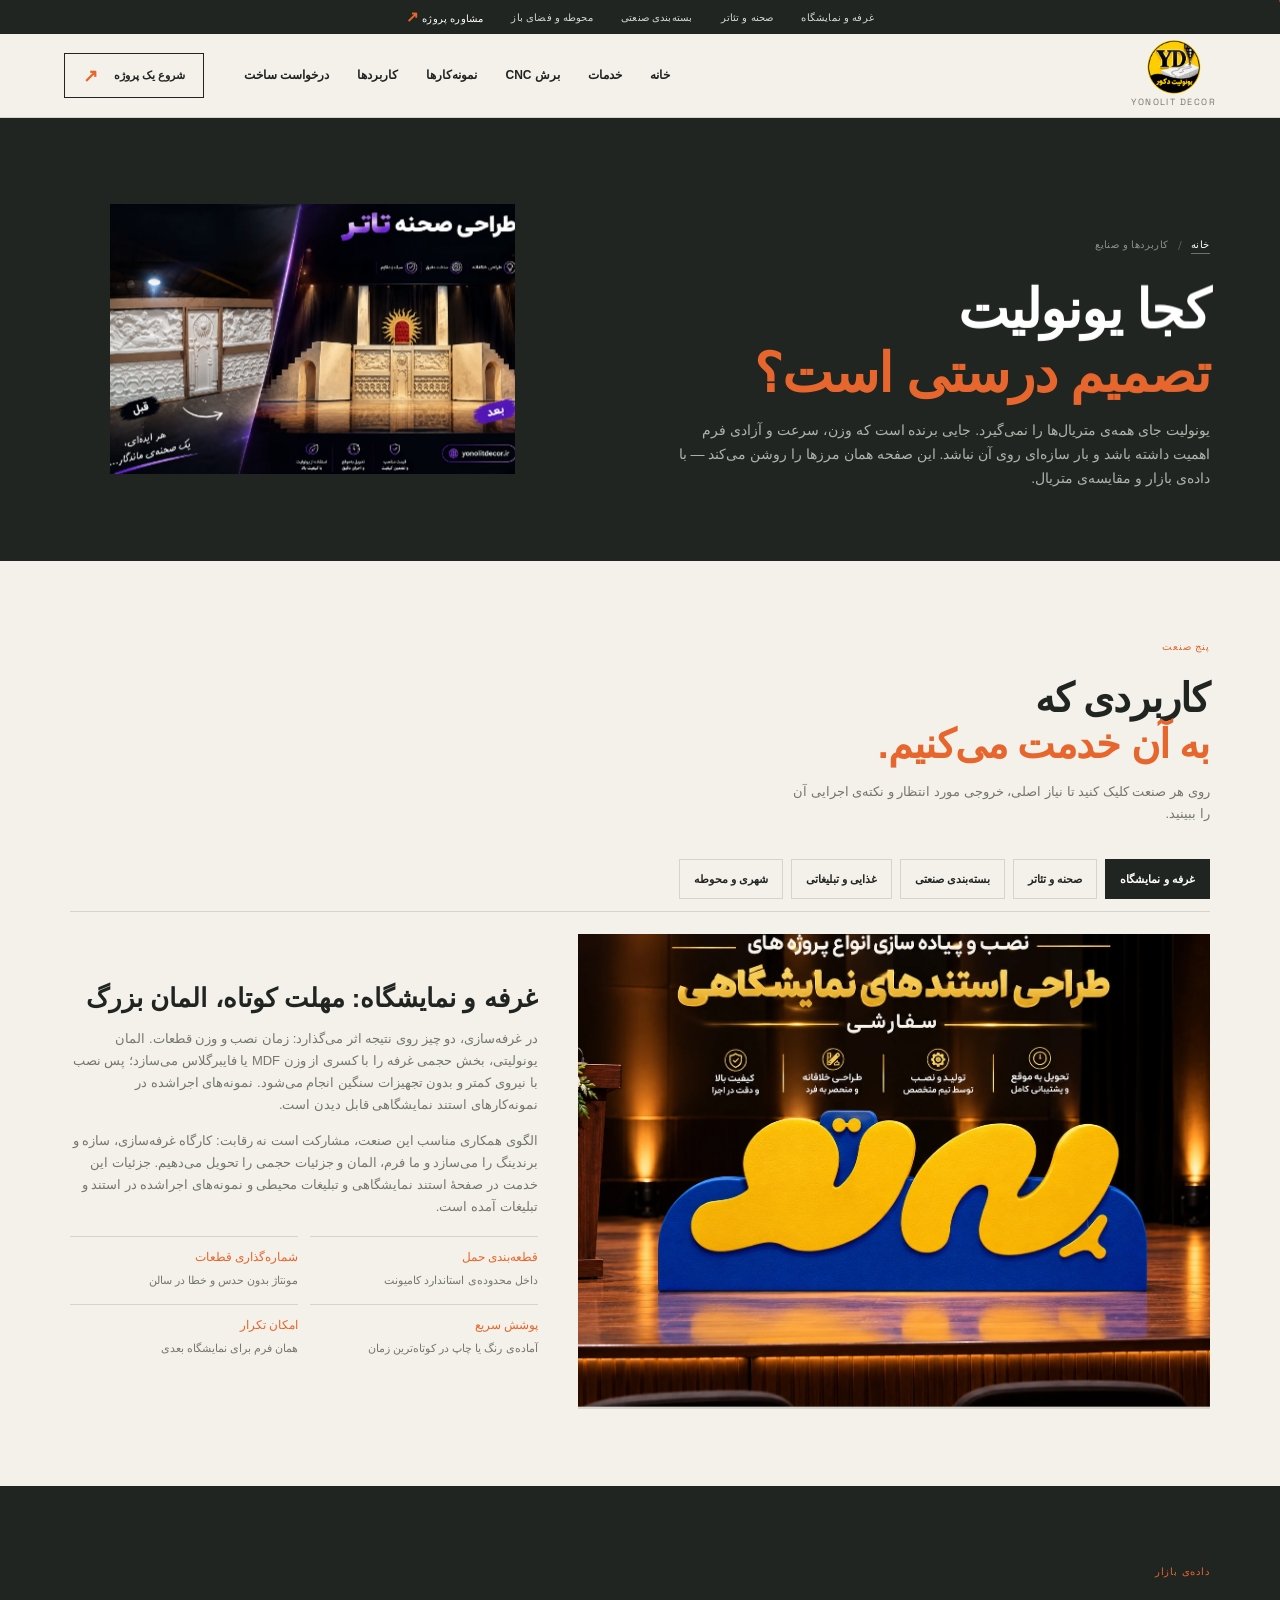
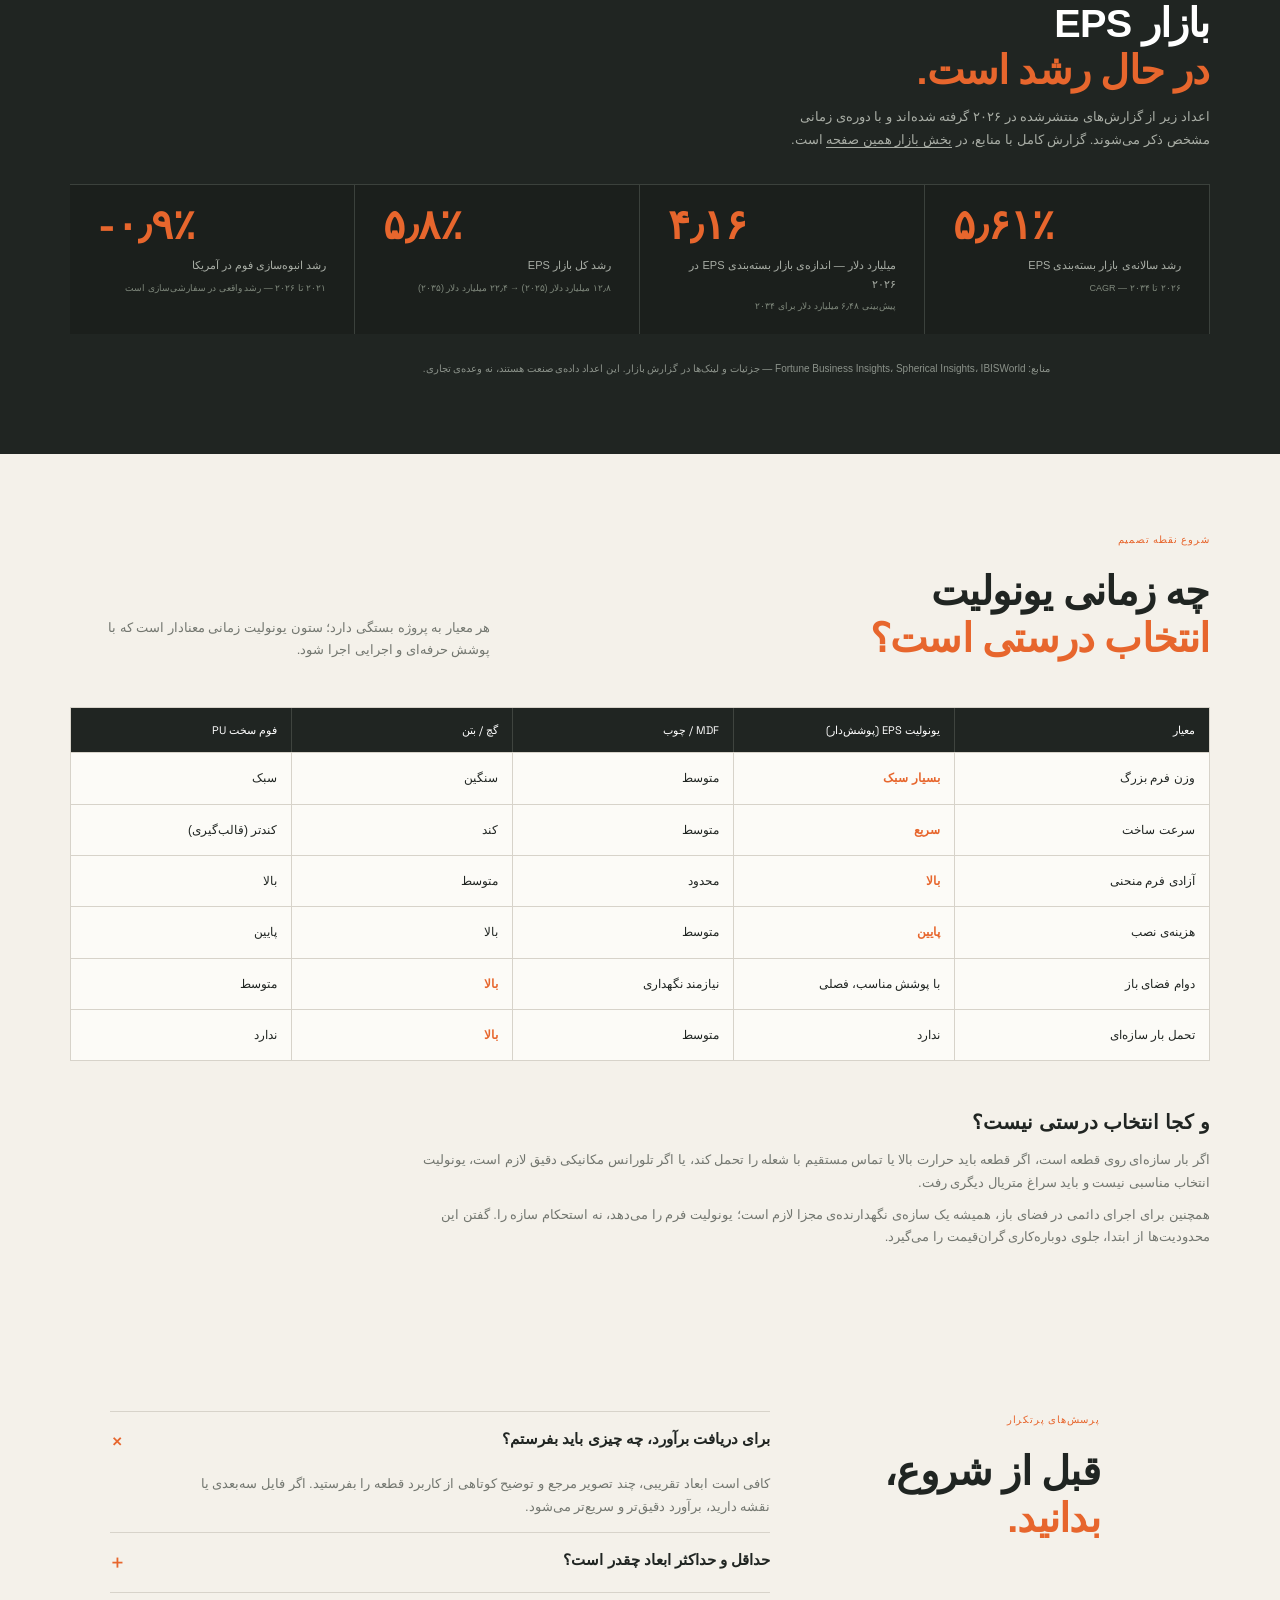
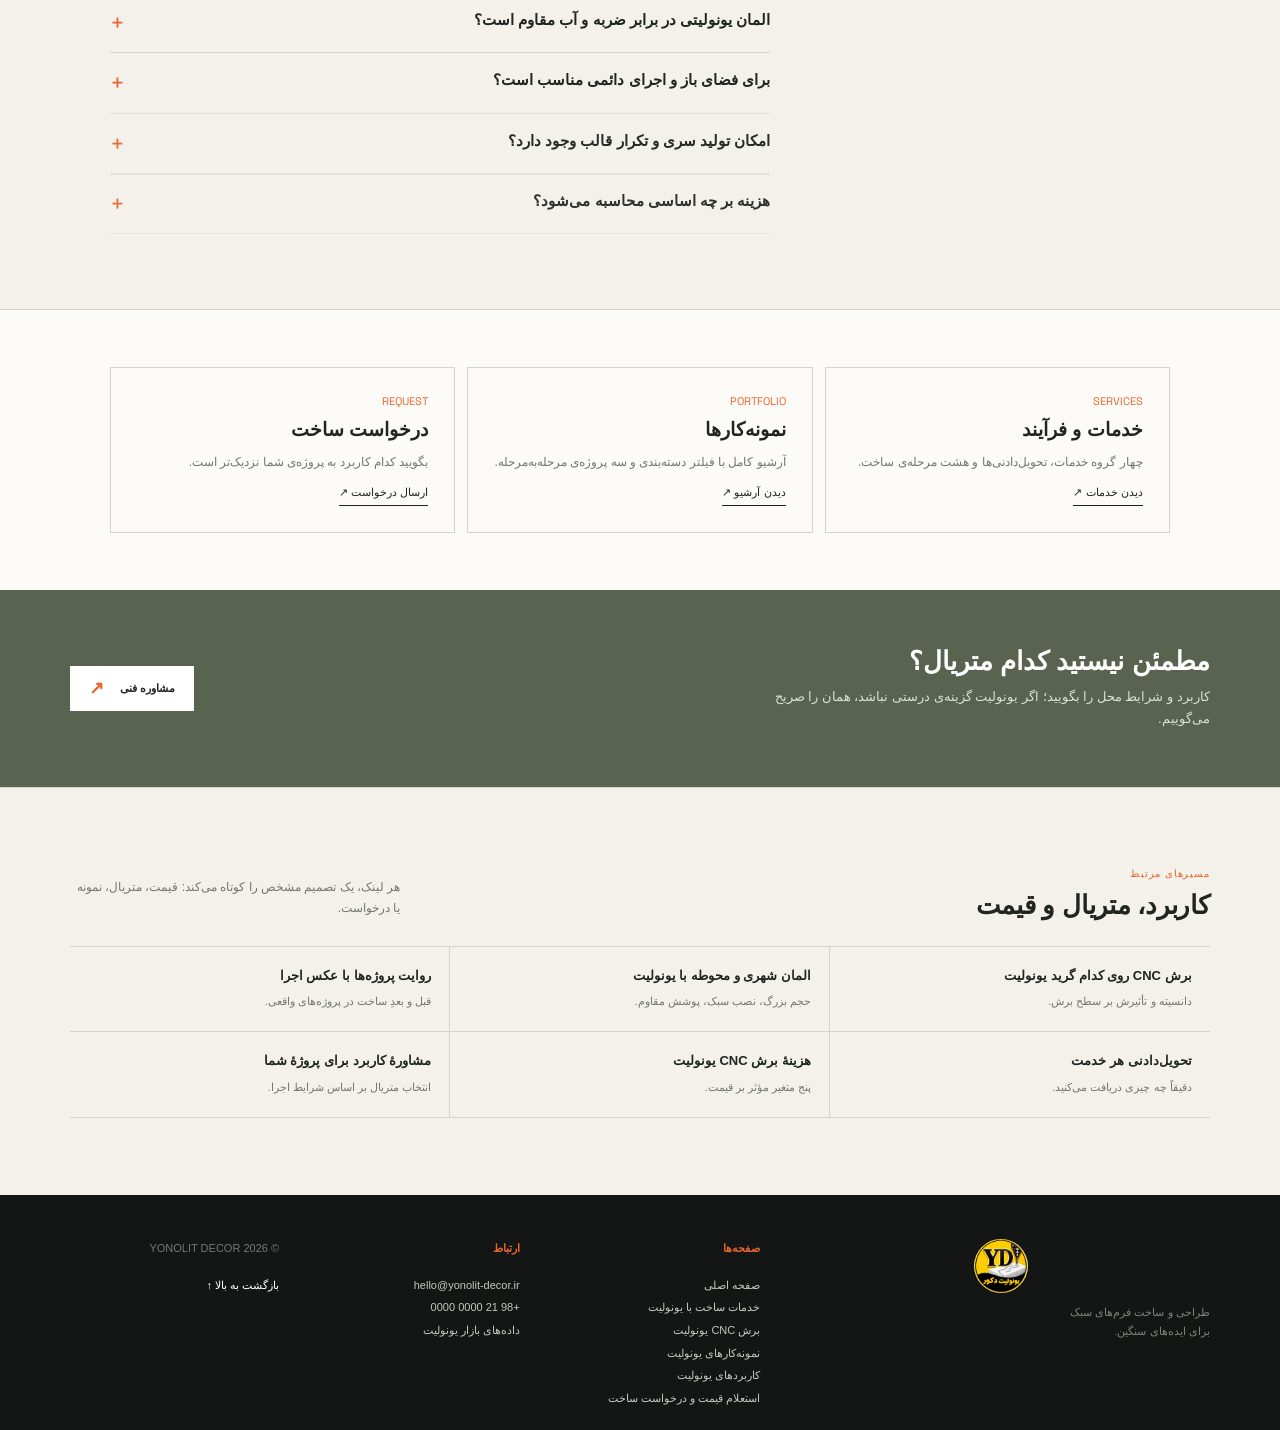
==== commit 1993a3e7: "تصویر توپ بیسبال: contain به‌جای cover و حذف زوم هاور این عکس متن فارسی روی خودش دارد؛ با cover لبه‌" ====
--- a/applications.html
+++ b/applications.html
@@ -28,7 +28,7 @@
     <meta name="twitter:image" content="https://yonolitdecor.ir/assets/custom-eps-packaging-mold.webp" />
     <meta name="twitter:image:alt" content="قالب و بسته‌بندی سفارشی یونولیتی برای قطعات صنعتی" />
     <link rel="icon" href="assets/site_logo.webp" type="image/webp" />
-<link rel="stylesheet" href="styles.css?v=14">
+<link rel="stylesheet" href="styles.css?v=15">
     <script type="application/ld+json">
 {
   "@context": "https://schema.org",
--- a/styles.css
+++ b/styles.css
@@ -421,14 +421,43 @@
 body[data-page="home"] article.case-card.reveal:nth-of-type(1) > div.case-body > p{font-size:15px;}
 body[data-page="home"] article.case-card.reveal:nth-of-type(1) > div.case-body > span.case-tag{font-size:13px;}
 body[data-page="home"] article.case-card.reveal:nth-of-type(1) > div.case-body > ul.case-links > li:nth-of-type(1) > a{font-size:14px;}
-body[data-page="home"] article.case-card.reveal:nth-of-type(1) > div.case-body > ul.case-links > li:nth-of-type(2) > a{font-size:13px;}
 body[data-page="home"] article.case-card.reveal:nth-of-type(2) > div.case-body > span.case-tag{font-size:15px;}
 body[data-page="home"] article.case-card.reveal:nth-of-type(2) > div.case-body > p{font-size:15px;}
 body[data-page="home"] article.case-card.reveal:nth-of-type(2) > div.case-body > ul.case-links > li:nth-of-type(1) > a{font-size:14px;}
-body[data-page="home"] article.case-card.reveal:nth-of-type(2) > div.case-body > ul.case-links > li:nth-of-type(2) > a{font-size:13px;}
 body[data-page="home"] article.case-card.reveal:nth-of-type(3) > div.case-body > span.case-tag{font-size:15px;}
 body[data-page="home"] article.case-card.reveal:nth-of-type(3) > div.case-body > p{font-size:15px;}
 body[data-page="home"] article.case-card.reveal:nth-of-type(3) > div.case-body > ul.case-links > li:nth-of-type(1) > a{font-size:14px;}
 body[data-page="home"] article.case-card.reveal:nth-of-type(3) > div.case-body > ul.case-links > li:nth-of-type(2) > a{font-size:13px;line-height:2;color:#2a48a2;}
 body[data-page="home"] div.process-head.reveal > img{align-items:flex-start;flex-direction:row;gap:20%;padding:20px;}
+body[data-page="home"] article.case-card.reveal:nth-of-type(2) > div.case-body > ul.case-links > li:nth-of-type(2) > a{font-size:13px;color:#14004d;}
+body[data-page="home"] article.case-card.reveal:nth-of-type(1) > div.case-body > ul.case-links > li:nth-of-type(2) > a{font-size:13px;color:#001642;}
+body[data-page="home"] div.feature-note:nth-of-type(2) > p{font-size:25px;}
+body[data-page="home"] div.feature-note:nth-of-type(2) > a{font-size:18px;color:#00162e;}
 /* ==== STUDIO:END ==== */
+
+/* ==========================================================================
+   v15 — عکس «قبل / در حال ساخت / بعد» توپ بیسبال
+   این عکس خودش متن فارسی دارد (عنوان بالا، برچسب «قبل» و «بعد» پایین).
+   با object-fit:cover کناره‌ها بریده می‌شد و روی هاور هم scale می‌خورد،
+   در نتیجه متن‌ها می‌رفتند زیر لبهٔ کادر و خوانده نمی‌شدند.
+   راه‌حل: contain برای همین عکس + خاموش‌کردن زوم هاور در هر سه جایی
+   که این تصویر استفاده شده (کارت نمونه‌کار، گالری، کاربردها).
+   ========================================================================== */
+
+/* خود عکس: contain تا تمام قاب دیده شود و هیچ لبه‌ای بریده نشود.
+   سلکتور باید به اندازهٔ کافی اختصاصی باشد، وگرنه
+   «.case-card figure img{object-fit:cover}» با وزن بالاتر برنده می‌شود. */
+.case-card figure img[src*="baseball-ball-mockup"],
+.gallery-item img[src*="baseball-ball-mockup"],
+.panel-grid img[src*="baseball-ball-mockup"],
+.svc-case-item img[src*="baseball-ball-mockup"]{object-fit:contain;object-position:center}
+
+/* زوم هاور خاموش — !important چون قواعد هاور دیگر با سلکتور طولانی‌تر نوشته شده‌اند */
+figure:hover img[src*="baseball-ball-mockup"],
+.case-card:hover figure img[src*="baseball-ball-mockup"],
+.gallery-item:hover img[src*="baseball-ball-mockup"],
+.svc-case-item:hover img[src*="baseball-ball-mockup"]{transform:none!important}
+
+/* پس‌زمینهٔ کادر هم‌رنگ فضای خود عکس تا نوارهای بالا/پایین توی چشم نزند */
+.case-card figure:has(> img[src*="baseball-ball-mockup"]),
+.gallery-item:has(> img[src*="baseball-ball-mockup"]){background:#0e1219}
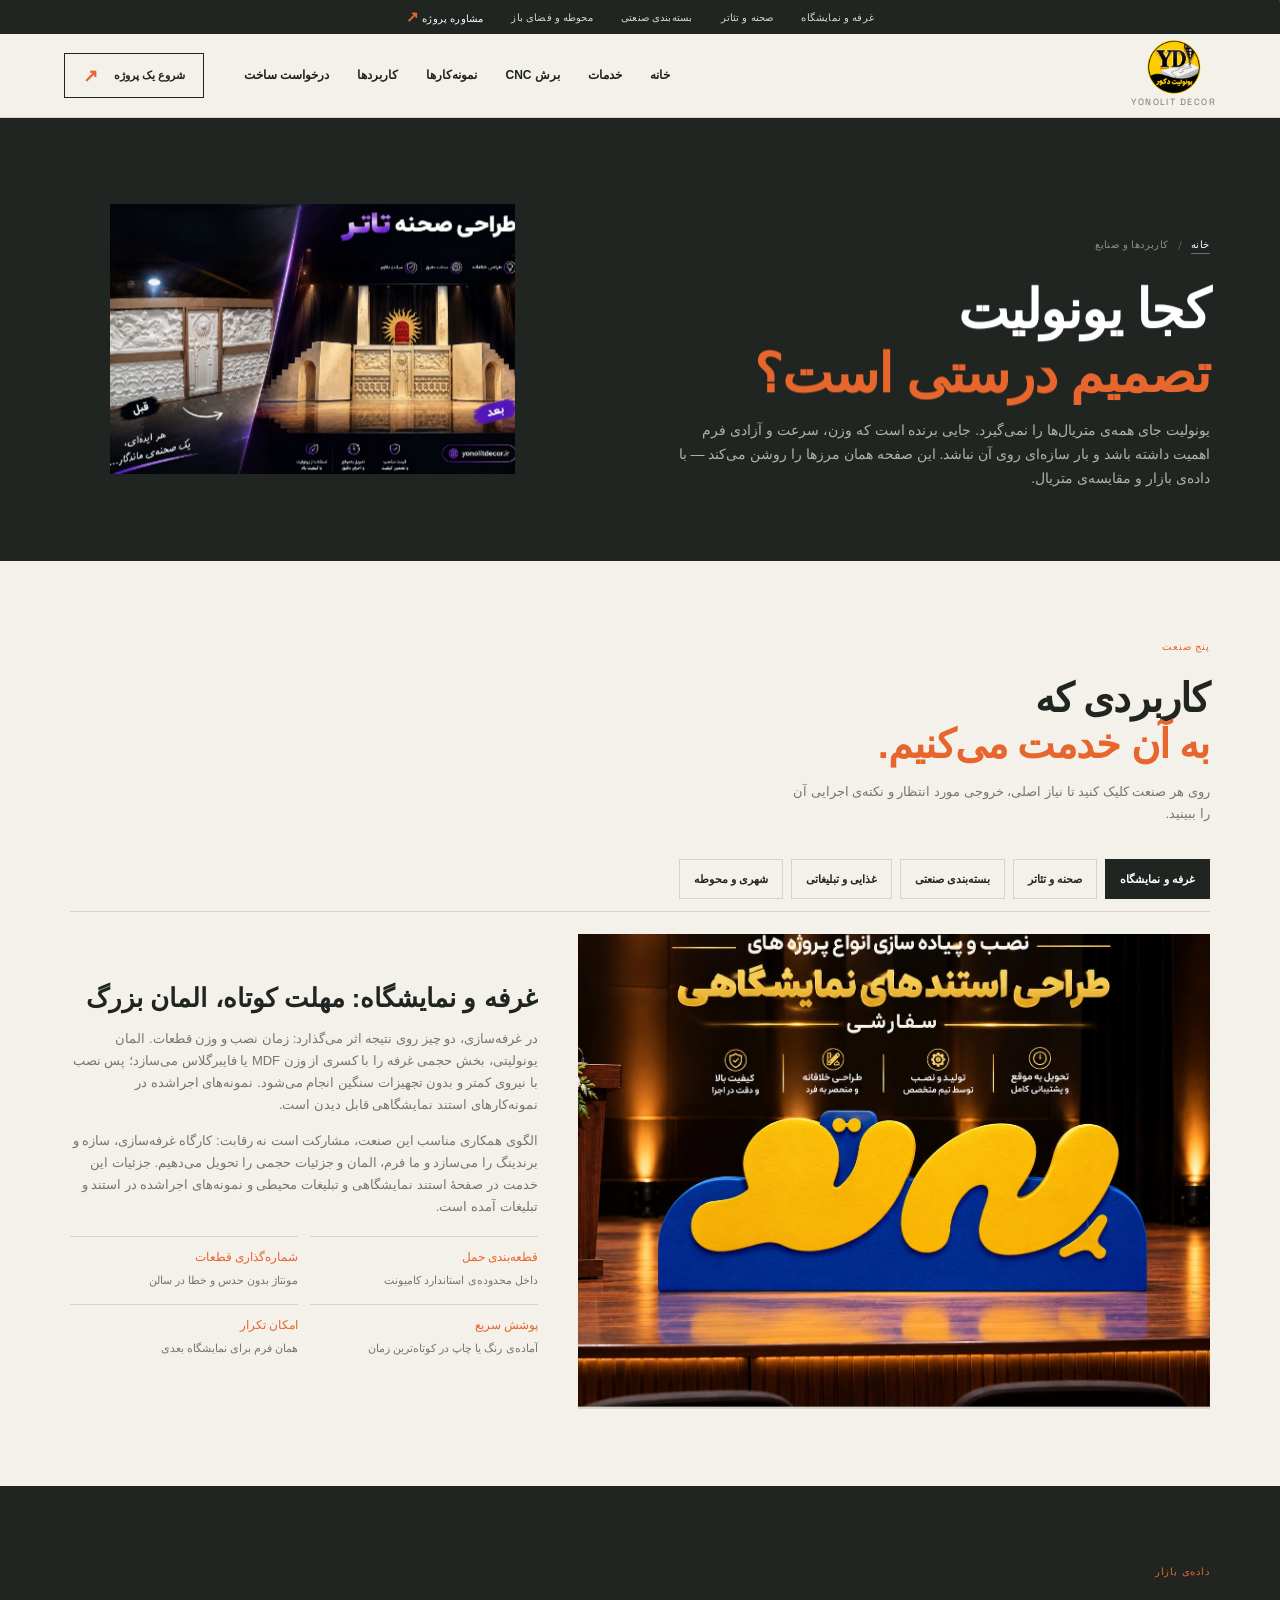
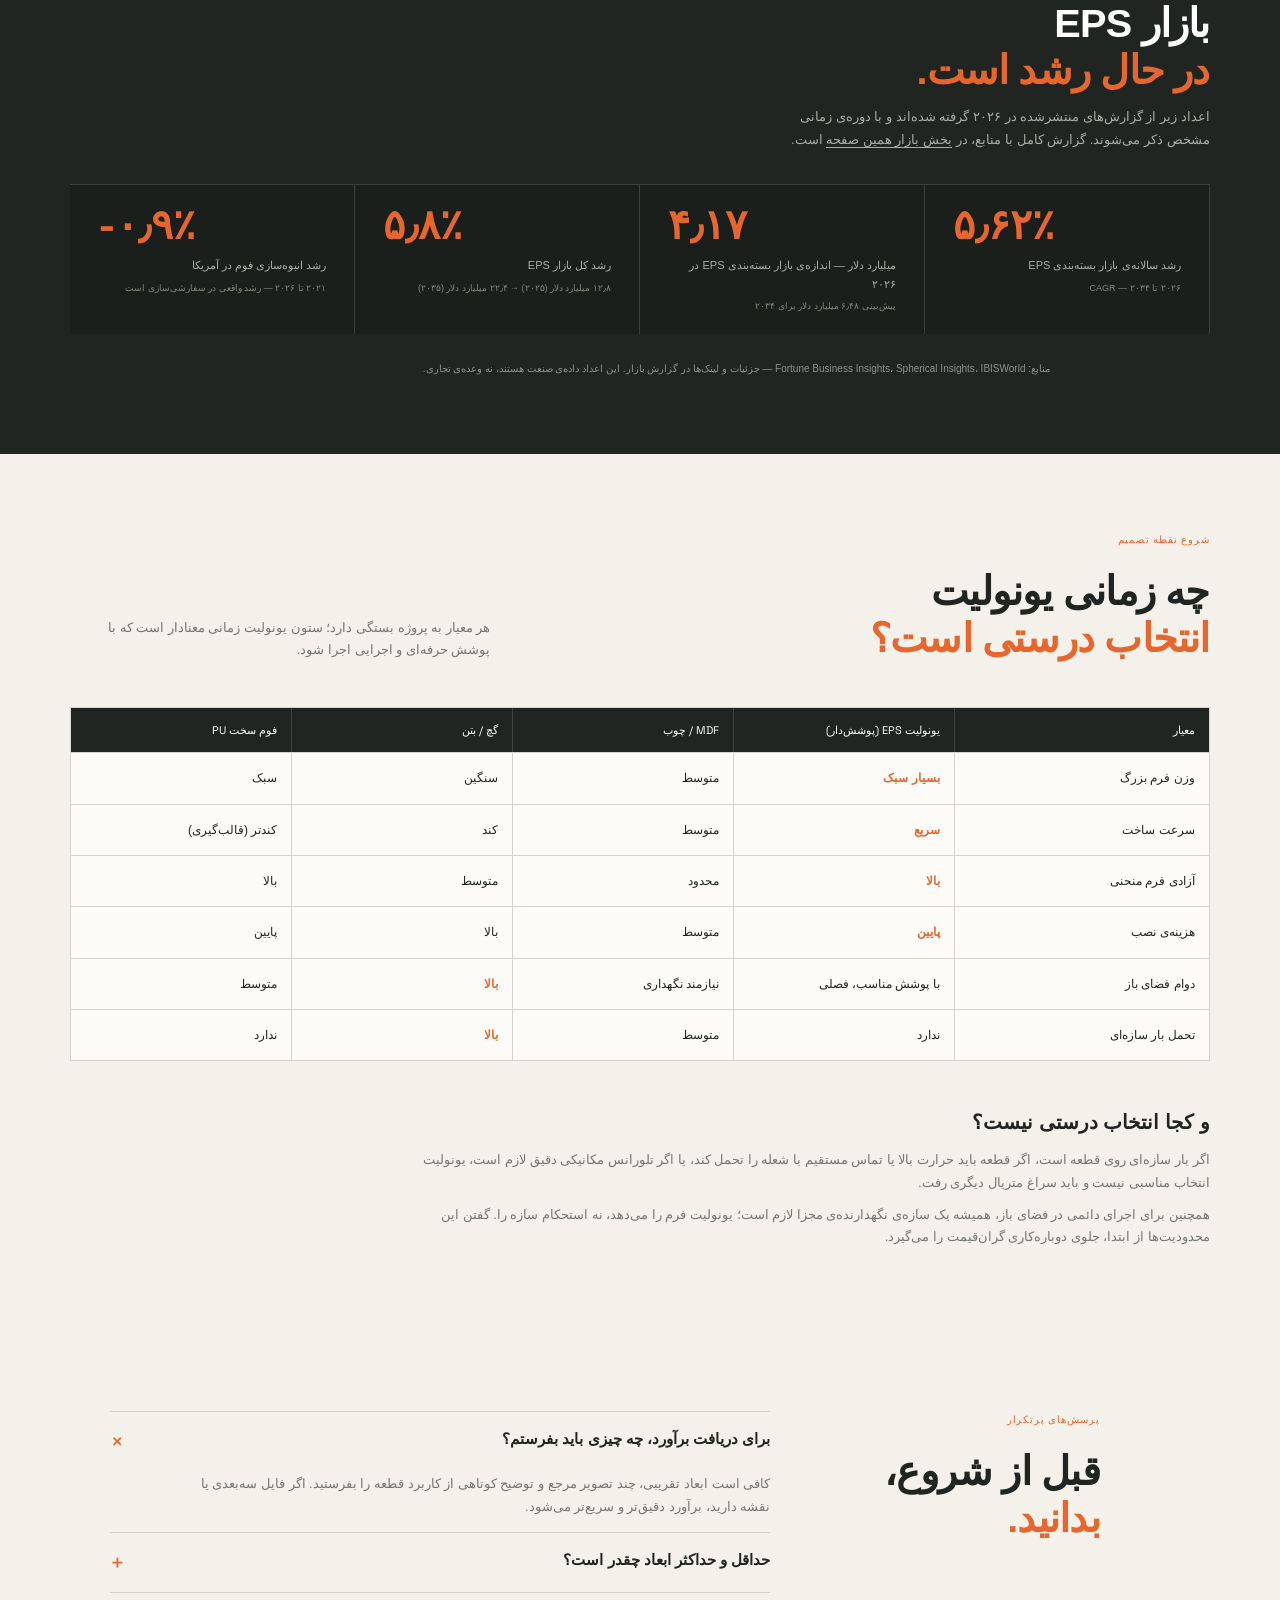
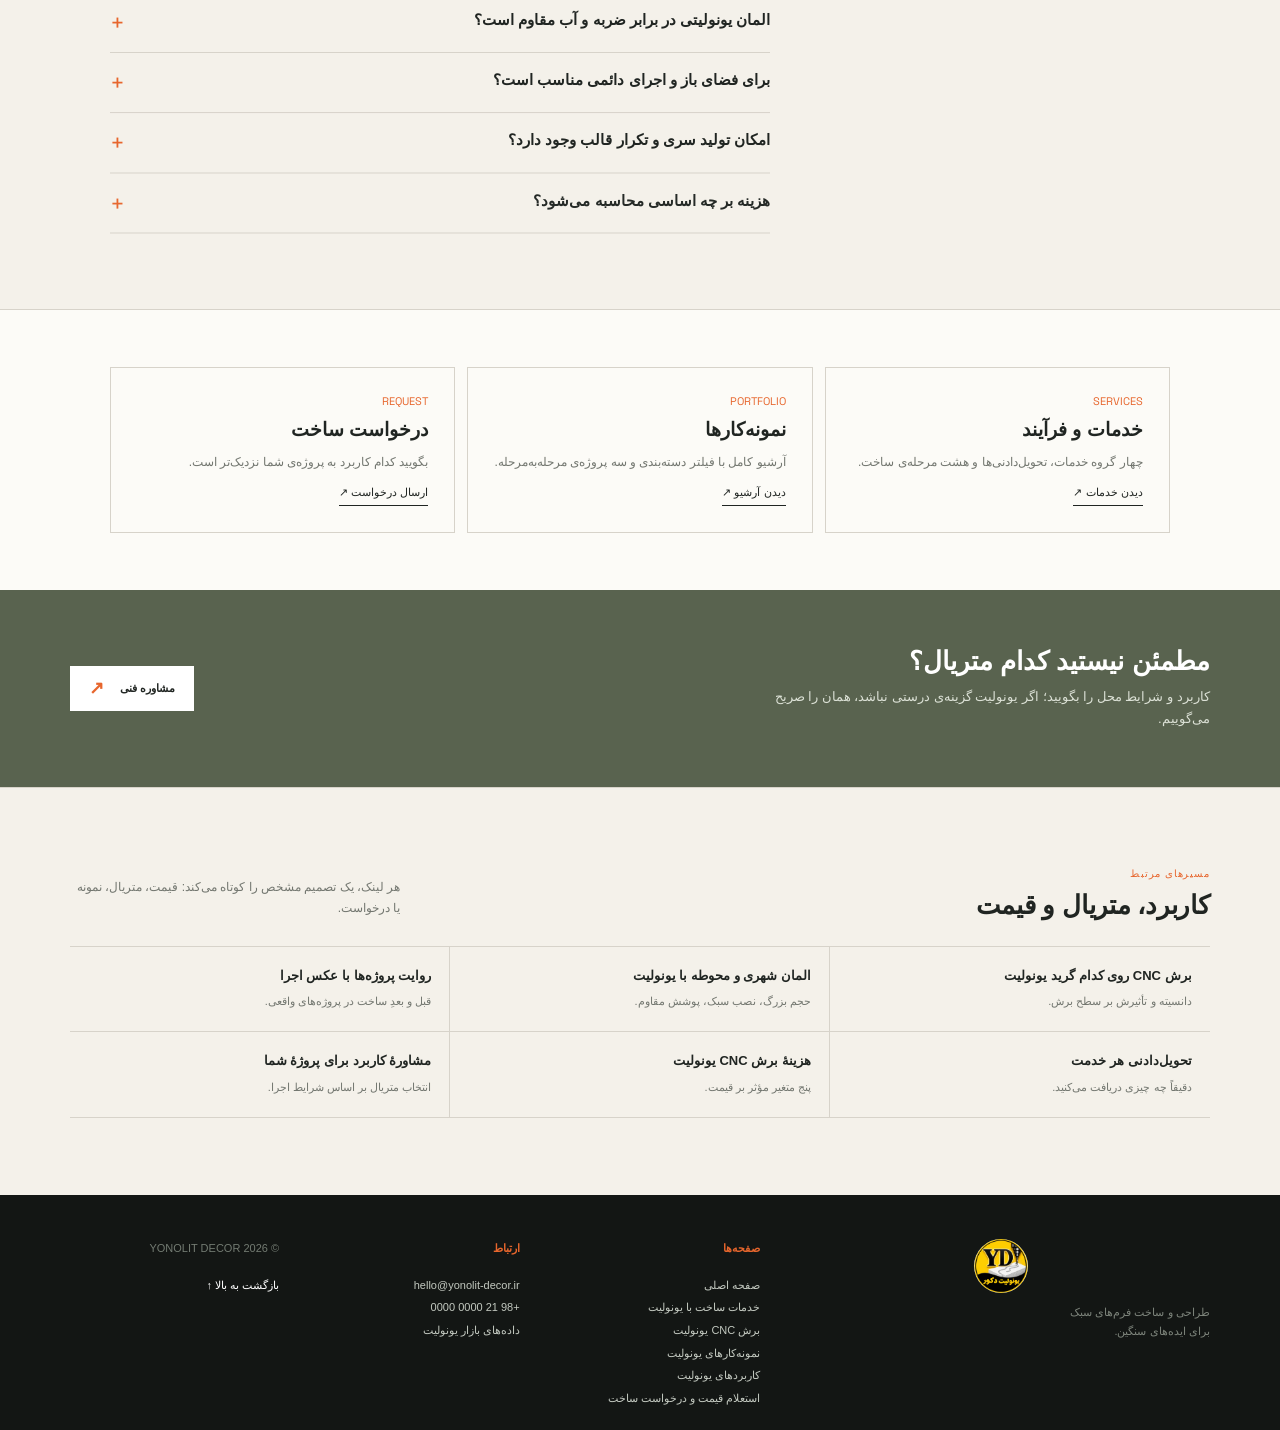
==== commit b05768b9: "بخش «هشت مرحله»: اینفوگرافیک جدید + هم‌رنگ‌کردن قاب با محیط عکس - assets/process-8-steps.webp (1536×" ====
--- a/applications.html
+++ b/applications.html
@@ -28,7 +28,7 @@
     <meta name="twitter:image" content="https://yonolitdecor.ir/assets/custom-eps-packaging-mold.webp" />
     <meta name="twitter:image:alt" content="قالب و بسته‌بندی سفارشی یونولیتی برای قطعات صنعتی" />
     <link rel="icon" href="assets/site_logo.webp" type="image/webp" />
-<link rel="stylesheet" href="styles.css?v=15">
+<link rel="stylesheet" href="styles.css?v=16">
     <script type="application/ld+json">
 {
   "@context": "https://schema.org",
--- a/styles.css
+++ b/styles.css
@@ -461,3 +461,28 @@
 /* پس‌زمینهٔ کادر هم‌رنگ فضای خود عکس تا نوارهای بالا/پایین توی چشم نزند */
 .case-card figure:has(> img[src*="baseball-ball-mockup"]),
 .gallery-item:has(> img[src*="baseball-ball-mockup"]){background:#0e1219}
+
+/* ==========================================================================
+   v16 — بخش «هشت مرحله» با اینفوگرافیک تیره
+   تصویر جدید خودش پس‌زمینهٔ سرمه‌ای تیره با نور کهربایی دارد؛ اگر روی
+   پس‌زمینهٔ سبز-خاکستری قبلی (--ink) بماند، لبه‌هایش به‌صورت یک مستطیل
+   جدا دیده می‌شود. پس زمینهٔ کل بخش با محیط خود عکس هم‌رنگ می‌شود.
+   ========================================================================== */
+
+/* پس‌زمینهٔ بخش: هم‌رنگ فضای عکس (سرمه‌ای تیره) نه خاکستری گرم قبلی */
+.process-section{background:#0d1218}
+
+/* سرِ بخش تک‌ستونی شد چون تصویر از این ستون بیرون رفت و تمام‌عرض شد */
+.process-head{grid-template-columns:1fr;gap:0;margin-bottom:22px}
+
+/* قاب تصویر: تمام‌عرض، بدون برش، با خط مویی هم‌رنگ محیط عکس */
+.process-visual{max-width:1080px;margin:0 auto 30px;background:#0d1218;border:1px solid #26313f;overflow:hidden}
+
+/* ارتفاع خودکار: نسبت تصویر حفظ می‌شود و هیچ بخشی بریده نمی‌شود */
+.process-visual img{width:100%;height:auto;display:block}
+
+/* خطوط جدول هشت مرحله از خاکستری گرم به سرمه‌ای سرد تغییر می‌کند */
+.process-list{border-top:1px solid #2a3644}
+.process-list li{border-inline-start:1px solid #2a3644}
+.process-list li:hover{background:#151d27}
+.process-list span{color:#9aa7b6}
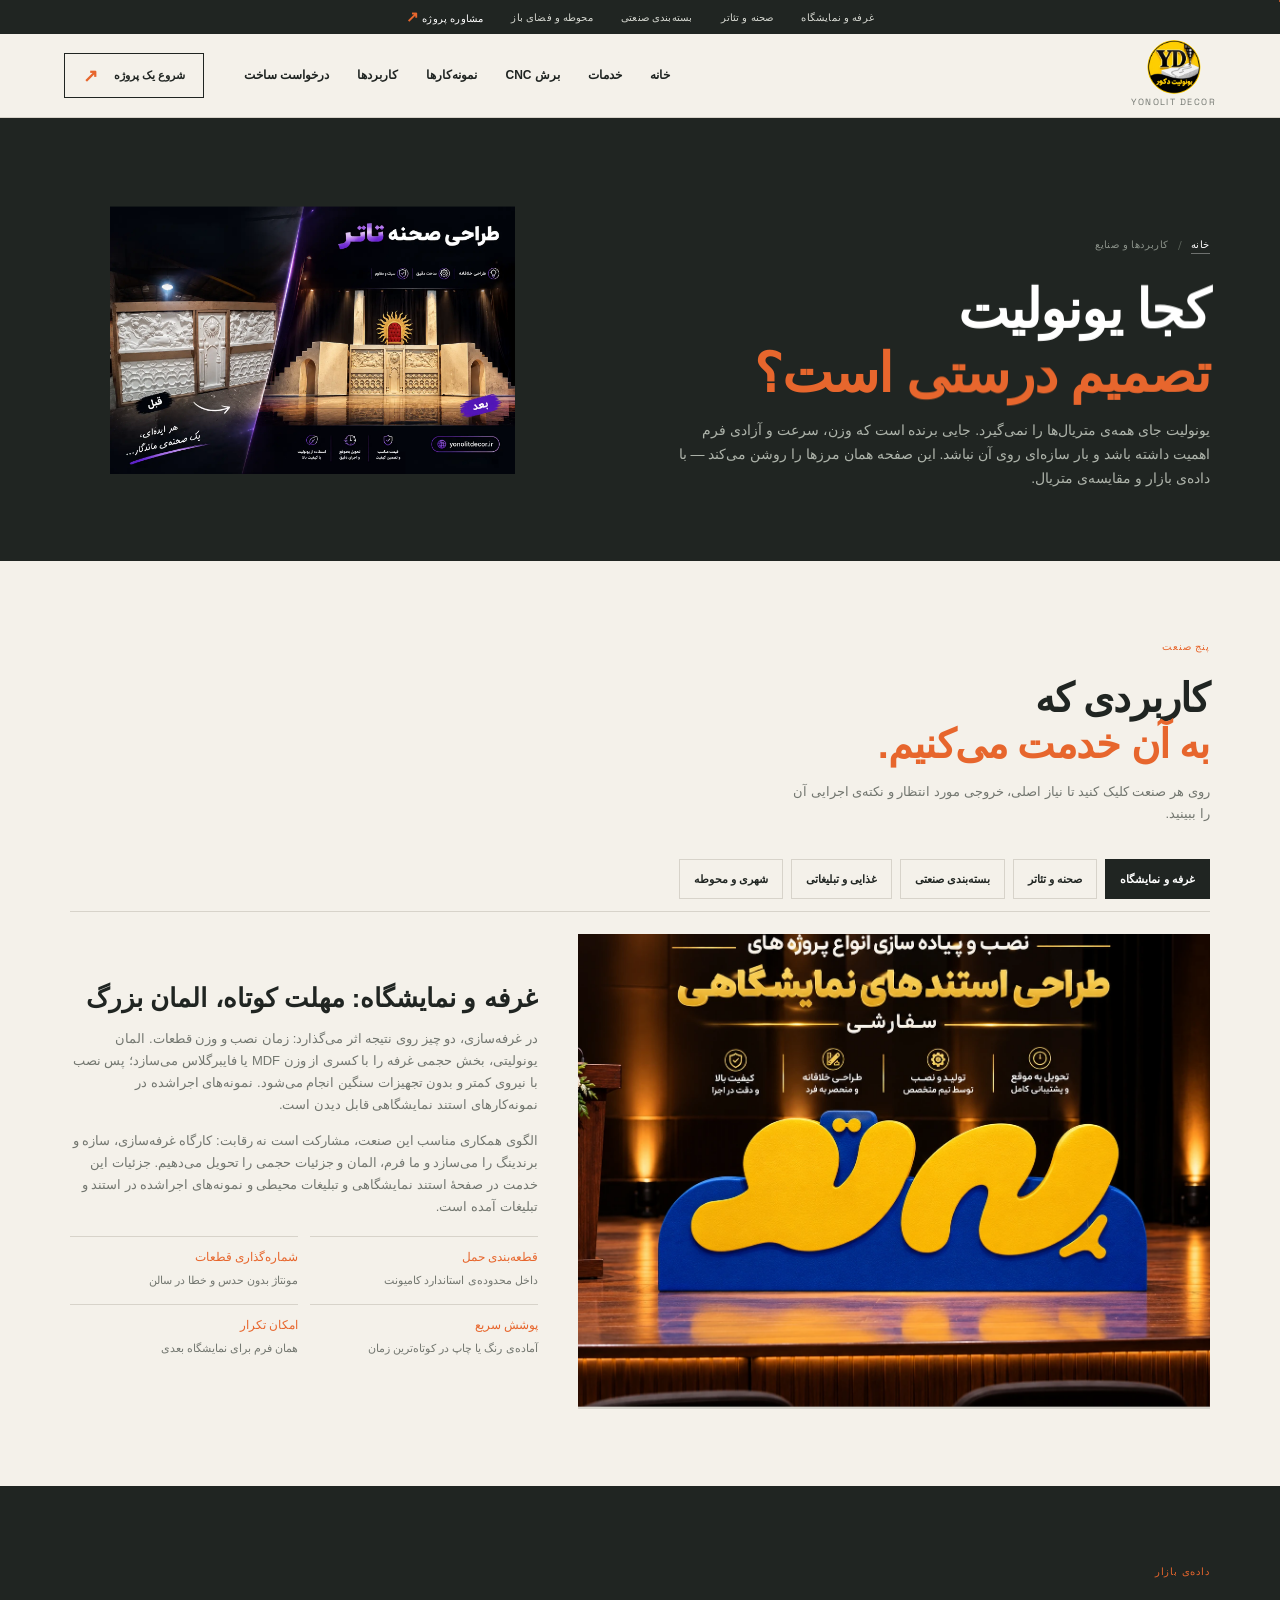
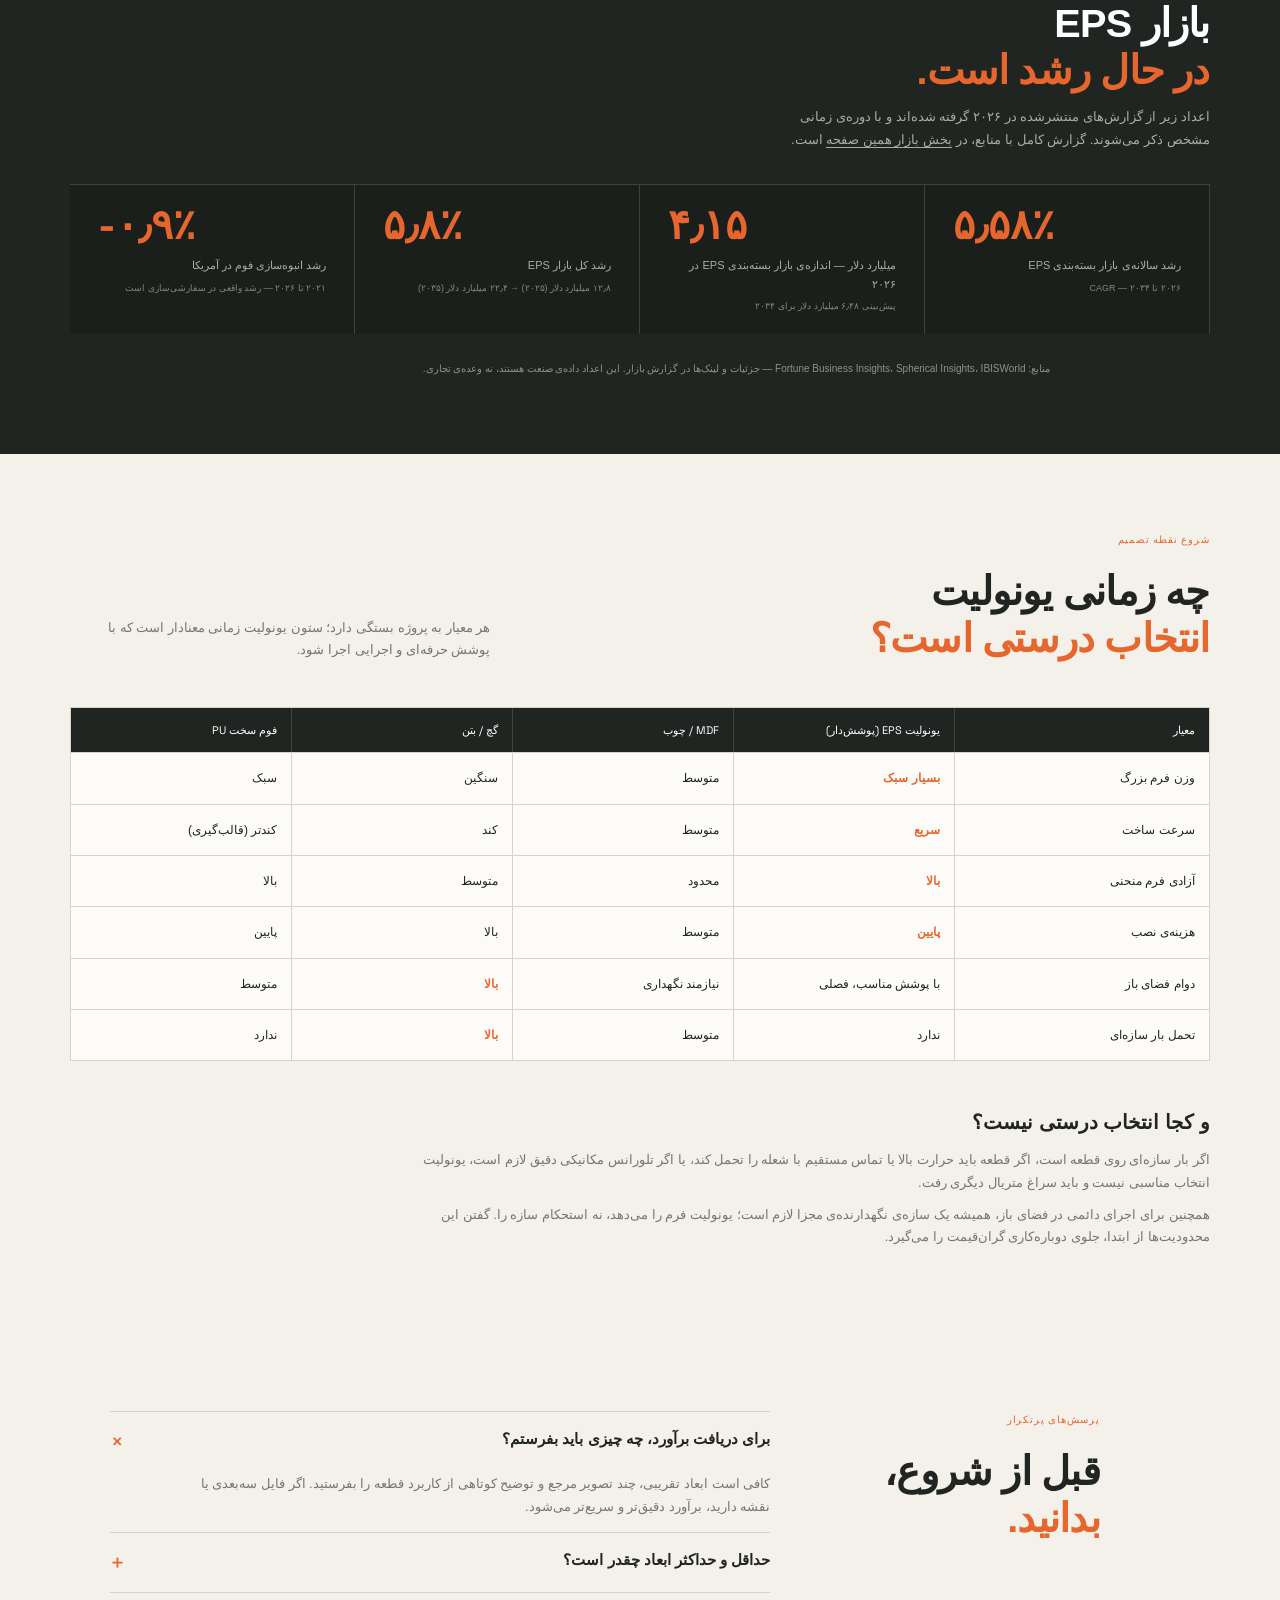
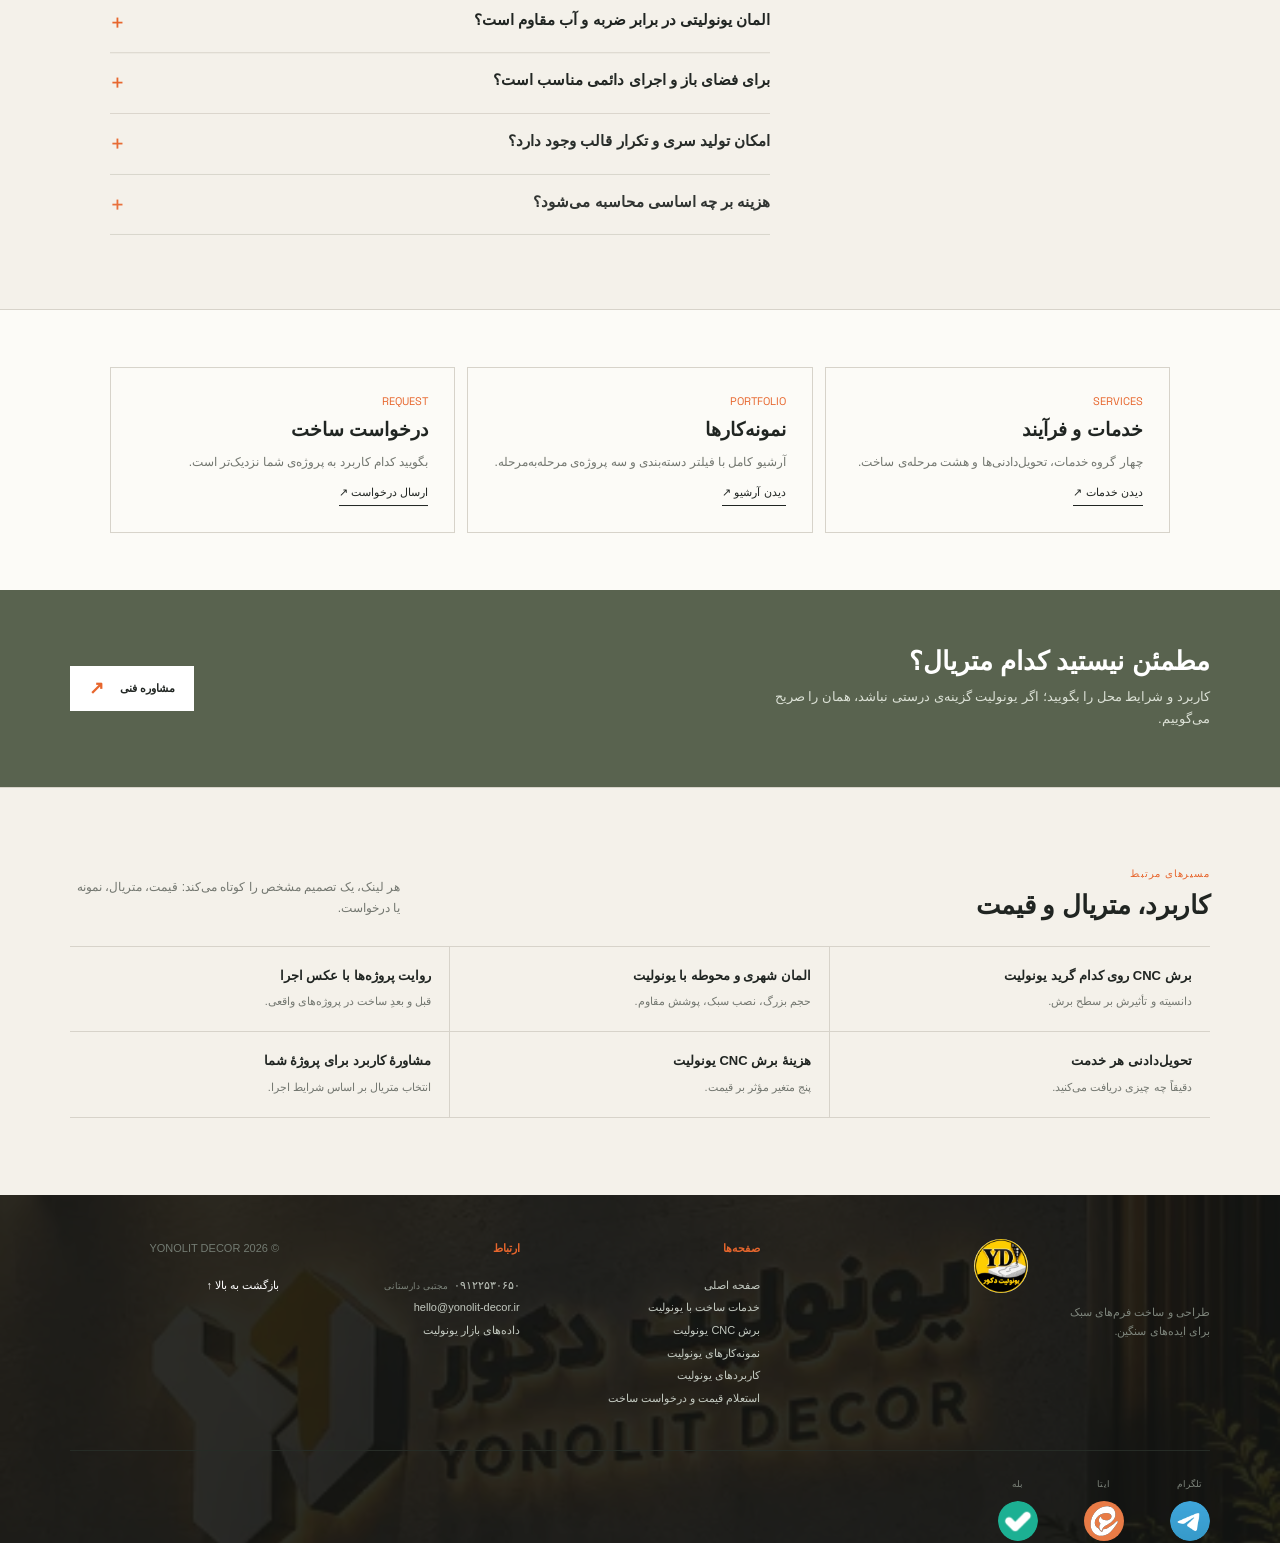
==== commit b3fc07f1: "بازسازی شش‌صفحه‌ای + سئوی داخلی + فوتر جدید + بازنویسی متن (#1) - شش صفحه: index / services / cnc / " ====
--- a/applications.html
+++ b/applications.html
@@ -28,7 +28,7 @@
     <meta name="twitter:image" content="https://yonolitdecor.ir/assets/custom-eps-packaging-mold.webp" />
     <meta name="twitter:image:alt" content="قالب و بسته‌بندی سفارشی یونولیتی برای قطعات صنعتی" />
     <link rel="icon" href="assets/site_logo.webp" type="image/webp" />
-<link rel="stylesheet" href="styles.css?v=16">
+<link rel="stylesheet" href="styles.css?v=20">
     <script type="application/ld+json">
 {
   "@context": "https://schema.org",
@@ -408,7 +408,6 @@
       </div>
       <a class="button button-light" href="contact.html">مشاوره فنی <span>↗</span></a>
     </section>
-  </main>
 
   
   <!-- بلوک لینک‌سازی داخلی: شش مقصد مرتبط با همین صفحه، با انکر متنی بلند -->
@@ -427,17 +426,18 @@
       <a class="ilink" href="contact.html#request-form"><b>مشاورهٔ کاربرد برای پروژهٔ شما</b><span>انتخاب متریال بر اساس شرایط اجرا.</span></a>
     </nav>
   </section>
+  </main>
 
 <footer>
     <div class="footer-brand"><img src="assets/site_logo.webp" alt="لوگوی یونولیت دکور" class="site-logo"><p>طراحی و ساخت فرم‌های سبک<br>برای ایده‌های سنگین.</p></div>
     <div><span class="footer-label">صفحه‌ها</span><a href="index.html">صفحه اصلی</a><a href="services.html">خدمات ساخت با یونولیت</a><a href="cnc.html">برش CNC یونولیت</a><a href="portfolio.html">نمونه‌کارهای یونولیت</a><a href="applications.html">کاربردهای یونولیت</a><a href="contact.html">استعلام قیمت و درخواست ساخت</a></div>
-    <div><span class="footer-label">ارتباط</span><a href="mailto:hello@yonolit-decor.ir">hello@yonolit-decor.ir</a><a href="tel:+982100000000">+98 21 0000 0000</a><a href="#market">داده‌های بازار یونولیت</a></div>
+    <div><span class="footer-label">ارتباط</span><a href="tel:+989122530650">۰۹۱۲۲۵۳۰۶۵۰<small>مجتبی دارستانی</small></a><a href="mailto:hello@yonolit-decor.ir">hello@yonolit-decor.ir</a><a href="#market">داده‌های بازار یونولیت</a></div>
     <div class="footer-end"><span>© 2026 YONOLIT DECOR</span><a href="#top">بازگشت به بالا ↑</a></div>
-  </footer>
+  <div class="social-rail" aria-label="یونولیت دکور در پیام‌رسان‌ها"><a class="social-item" href="https://t.me/yonolitdecor" target="_blank" rel="noopener" aria-label="تلگرام یونولیت دکور"><span>تلگرام</span><img src="assets/social/telegram.png" alt="تلگرام یونولیت دکور" width="40" height="40" decoding="async"></a><a class="social-item" href="https://eitaa.com/yonolitdecorr" target="_blank" rel="noopener" aria-label="ایتا یونولیت دکور"><span>ایتا</span><img src="assets/social/eitaa.svg" alt="ایتا یونولیت دکور" width="40" height="40" decoding="async"></a><a class="social-item" href="https://ble.ir/yonolitdecor" target="_blank" rel="noopener" aria-label="بله یونولیت دکور"><span>بله</span><img src="assets/social/bale.png" alt="بله یونولیت دکور" width="40" height="40" decoding="async"></a></div></footer>
 
   <script src="vendor/gsap/gsap.min.js"></script>
   <script src="vendor/gsap/ScrollTrigger.min.js"></script>
-  <script src="script.js?v=9"></script>
+  <script src="script.js?v=10"></script>
   <script src="gsap-site.js?v=2"></script>
 </body>
 </html>
--- a/styles.css
+++ b/styles.css
@@ -413,6 +413,175 @@
   .ilink b{font-size:12px}
 }
 
+
+
+/* ==========================================================================
+   v15 — عکس «قبل / در حال ساخت / بعد» توپ بیسبال
+   این عکس خودش متن فارسی دارد (عنوان بالا، برچسب «قبل» و «بعد» پایین).
+   با object-fit:cover کناره‌ها بریده می‌شد و روی هاور هم scale می‌خورد،
+   در نتیجه متن‌ها می‌رفتند زیر لبهٔ کادر و خوانده نمی‌شدند.
+   راه‌حل: contain برای همین عکس + خاموش‌کردن زوم هاور در هر سه جایی
+   که این تصویر استفاده شده (کارت نمونه‌کار، گالری، کاربردها).
+   ========================================================================== */
+
+/* خود عکس: contain تا تمام قاب دیده شود و هیچ لبه‌ای بریده نشود.
+   سلکتور باید به اندازهٔ کافی اختصاصی باشد، وگرنه
+   «.case-card figure img{object-fit:cover}» با وزن بالاتر برنده می‌شود. */
+.case-card figure img[src*="baseball-ball-mockup"],
+.gallery-item img[src*="baseball-ball-mockup"],
+.panel-grid img[src*="baseball-ball-mockup"],
+.svc-case-item img[src*="baseball-ball-mockup"]{object-fit:contain;object-position:center}
+
+/* زوم هاور خاموش — !important چون قواعد هاور دیگر با سلکتور طولانی‌تر نوشته شده‌اند */
+figure:hover img[src*="baseball-ball-mockup"],
+.case-card:hover figure img[src*="baseball-ball-mockup"],
+.gallery-item:hover img[src*="baseball-ball-mockup"],
+.svc-case-item:hover img[src*="baseball-ball-mockup"]{transform:none!important}
+
+/* پس‌زمینهٔ کادر هم‌رنگ فضای خود عکس تا نوارهای بالا/پایین توی چشم نزند */
+.case-card figure:has(> img[src*="baseball-ball-mockup"]),
+.gallery-item:has(> img[src*="baseball-ball-mockup"]){background:#0e1219}
+
+/* ==========================================================================
+   v16 — بخش «هشت مرحله» با اینفوگرافیک تیره
+   تصویر جدید خودش پس‌زمینهٔ سرمه‌ای تیره با نور کهربایی دارد؛ اگر روی
+   پس‌زمینهٔ سبز-خاکستری قبلی (--ink) بماند، لبه‌هایش به‌صورت یک مستطیل
+   جدا دیده می‌شود. پس زمینهٔ کل بخش با محیط خود عکس هم‌رنگ می‌شود.
+   ========================================================================== */
+
+/* پس‌زمینهٔ بخش: هم‌رنگ فضای عکس (سرمه‌ای تیره) نه خاکستری گرم قبلی */
+.process-section{background:#0d1218}
+
+/* سرِ بخش تک‌ستونی شد چون تصویر از این ستون بیرون رفت و تمام‌عرض شد */
+.process-head{grid-template-columns:1fr;gap:0;margin-bottom:22px}
+
+/* قاب تصویر: تمام‌عرض، بدون برش، با خط مویی هم‌رنگ محیط عکس */
+.process-visual{max-width:1080px;margin:0 auto 30px;background:#0d1218;border:1px solid #26313f;overflow:hidden}
+
+/* ارتفاع خودکار: نسبت تصویر حفظ می‌شود و هیچ بخشی بریده نمی‌شود */
+.process-visual img{width:100%;height:auto;display:block}
+
+/* خطوط جدول هشت مرحله از خاکستری گرم به سرمه‌ای سرد تغییر می‌کند */
+.process-list{border-top:1px solid #2a3644}
+.process-list li{border-inline-start:1px solid #2a3644}
+.process-list li:hover{background:#151d27}
+.process-list span{color:#9aa7b6}
+
+/* ==========================================================================
+   v17 — خوانایی متن هشت مرحله (بعد از مفصل‌شدن توضیح‌ها)
+   توضیح هر گام از یک خط به دو-سه جمله رسید؛ با فونت ۱۱px و تراز
+   دوطرفه، خطوط کشیده و ناخوانا می‌شدند.
+   ========================================================================== */
+
+/* اندازهٔ متن از ۱۱ به ۱۲ و ارتفاع خط بازتر؛ تراز راست تا فاصله‌ها کشیده نشود */
+.process-list span{font-size:12px;line-height:1.95;text-align:right;color:#a6b2c0}
+
+/* ارتفاع حداقلی کارت‌ها بالا رفت تا ردیف‌ها هم‌قد بمانند */
+.process-list li{min-height:196px;padding:18px 16px 20px}
+
+/* عنوان گام کمی بزرگ‌تر تا سلسله‌مراتب با متن جدید حفظ شود */
+.process-list strong{font-size:15px;line-height:1.6}
+
+/* موبایل: دو ستون باریک است، فونت یک پله کوچک‌تر و ارتفاع کمتر */
+@media (max-width:600px){
+  .process-list span{font-size:11px;line-height:1.85}
+  .process-list li{min-height:170px}
+}
+
+/* ============================================================
+   v18 — اطلاعات تماس واقعی: نام، تلفن، تلگرام/ایتا/بله
+   ============================================================ */
+
+/* نام مسئول پاسخ‌گویی کنار شماره در فوتر، کوچک و کم‌رنگ تا شماره اصل بماند */
+footer div > a small{display:inline-block;margin-inline-start:6px;font-size:9px;font-weight:400;color:#7d847b;letter-spacing:0}
+
+/* ردیف شبکه‌های اجتماعی فوتر: چون footer div>a همه را block می‌کند، اینجا flex می‌شود */
+.footer-social{display:flex;flex-wrap:wrap;gap:6px;margin:10px 0 9px}
+
+/* هر لینک شبکه اجتماعی به شکل چیپ کوچک با قاب نازک */
+.footer-social a{display:inline-block;padding:4px 10px;border:1px solid #333a33;font-size:9px;line-height:1.7;color:#c3c9c0;transition:border-color .25s,color .25s,background .25s}
+
+/* هاور: نارنجی برند، هم‌راستا با بقیه‌ی تعامل‌های سایت */
+.footer-social a:hover{border-color:var(--orange);background:rgba(231,102,45,.12);color:#fff}
+
+/* ستون تماس کنار فرم: نام شخص، بالای شماره و پررنگ */
+.form-aside .contact-lines .contact-person{display:block;color:#fff;font-size:13px;font-weight:700;letter-spacing:-.01em}
+
+/* شماره تلفن کمی بزرگ‌تر و با فونت نمایشی تا اولین چیزی باشد که دیده می‌شود */
+.form-aside .contact-lines .contact-phone{font-family:'Space Grotesk',Estedad,sans-serif;font-size:15px;letter-spacing:.02em}
+
+/* ساعت کاری کم‌رنگ‌تر از شماره تا سلسله‌مراتب تماس حفظ شود */
+.form-aside .contact-lines .contact-hours{color:#a8ada5}
+
+/* ردیف شبکه‌های اجتماعی در صفحه‌ی تماس */
+.form-aside .contact-lines .contact-social{display:flex;flex-wrap:wrap;gap:6px;margin-top:4px}
+
+/* چیپ‌ها؛ specificity بالاتر از .form-aside .contact-lines a تا استایل پایه را نشکند */
+.form-aside .contact-lines .contact-social a{color:#fff;border:1px solid #3b413c;padding:5px 11px;font-size:10px;justify-self:auto;transition:background .25s,border-color .25s}
+
+/* هاور چیپ‌ها */
+.form-aside .contact-lines .contact-social a:hover{background:var(--orange);border-color:var(--orange)}
+
+/* موبایل: چیپ‌ها کمی فشرده‌تر تا در یک ردیف جا شوند */
+@media (max-width:600px){
+  .footer-social{gap:5px}
+  .footer-social a{padding:3px 8px;font-size:8px}
+  .form-aside .contact-lines .contact-social a{padding:4px 9px;font-size:9px}
+}
+
+
+
+/* ============================================================
+   v19 — ریل آیکون پیام‌رسان‌ها روی کف صفحه
+   ============================================================ */
+
+/* پدینگ پایین فوتر صفر می‌شود تا آیکون‌ها واقعاً به لبهٔ پایین صفحه برسند */
+footer{padding-bottom:0}
+
+/* ریل تمام‌عرض، آخرین ردیف گرید فوتر؛ خط مویی بالا مثل «خط افق» کف صحنه */
+.social-rail{grid-column:1 / -1;display:flex;align-items:flex-end;justify-content:flex-start;gap:46px;margin-top:8px;padding-top:24px;border-top:1px solid #262c26}
+
+/* هر آیتم یک ستون است: نوشته بالا، آیکون زیرش */
+.social-item{display:flex;flex-direction:column;align-items:center;gap:9px;text-decoration:none}
+
+/* برچسب بالای آیکون، کم‌رنگ تا آیکون غالب باشد */
+.social-item span{font-size:9px;letter-spacing:.02em;color:#7d847b;transition:color .25s}
+
+/* آیکون گرد، هم‌اندازه و هم‌تراز برای هر سه پیام‌رسان */
+.social-item img{display:block;width:40px;height:40px;border-radius:50%;object-fit:cover;filter:grayscale(.2);transition:filter .3s,transform .3s}
+
+/* هاور: رنگ کامل + کمی بالا آمدن، بدون تغییر چیدمان */
+.social-item:hover span{color:#fff}
+.social-item:hover img{filter:none;transform:translateY(-4px)}
+
+/* حالت اولیهٔ سقوط؛ فقط وقتی جاوااسکریپت کلاس را اضافه کند اعمال می‌شود */
+.social-rail.is-falling .social-item{opacity:0;transform:translateY(-46px)}
+
+/* منحنی با کمی اورشوت تا آیکون‌ها «روی کف» بنشینند، نه اینکه محو شوند */
+.social-rail.is-falling .social-item{transition:opacity .45s ease,transform .6s cubic-bezier(.22,.9,.3,1.22)}
+
+/* پایان سقوط: سر جای خودشان، روی کف */
+.social-rail.is-falling .social-item.is-landed{opacity:1;transform:none}
+
+/* موبایل: فاصله‌ها کمتر و ریل تمام‌عرض تقسیم می‌شود */
+@media (max-width:600px){
+  .social-rail{gap:0;justify-content:space-around;padding-top:20px}
+  .social-item img{width:34px;height:34px}
+  .social-item span{font-size:8px}
+}
+
+/* حرکت کمتر: بدون سقوط، آیکون‌ها از ابتدا سر جای خودشان هستند */
+@media (prefers-reduced-motion:reduce){
+  .social-rail.is-falling .social-item{opacity:1;transform:none;transition:none}
+}
+
+/* چیپ‌های پیام‌رسان کنار فرم: چون img سراسری block است،
+   بدون این قاعده آیکون و متن زیر هم می‌افتند. اینجا افقی و وسط‌چین می‌شوند. */
+.form-aside .contact-lines .contact-social a{display:inline-flex;align-items:center;gap:5px}
+
+/* آیکون کوچک داخل چیپ، بدون قاب گرد تا کنار متن تمیز بنشیند */
+.form-aside .contact-lines .contact-social a img{width:15px;height:15px;border-radius:50%;flex:0 0 auto}
+
 /* ==== STUDIO:START — ساختهٔ پنل ویرایش، پاک کردنش آزاد است ==== */
 body[data-page="home"] p.section-side > a.text-link:nth-of-type(2){font-size:22px;}
 body[data-page="home"] section.section.cases-section:nth-of-type(5) > div.section-heading.split.reveal:nth-of-type(1) > p.section-side{font-size:15px;}
@@ -433,56 +602,43 @@
 body[data-page="home"] article.case-card.reveal:nth-of-type(1) > div.case-body > ul.case-links > li:nth-of-type(2) > a{font-size:13px;color:#001642;}
 body[data-page="home"] div.feature-note:nth-of-type(2) > p{font-size:25px;}
 body[data-page="home"] div.feature-note:nth-of-type(2) > a{font-size:18px;color:#00162e;}
+body[data-page="home"] div.ilinks-head > div > p.kicker{font-size:16px;}
+body[data-page="home"] #ilinks-index{font-size:25px;}
+body[data-page="home"] a.ilink:nth-of-type(1) > b{font-size:14px;}
+body[data-page="home"] a.ilink:nth-of-type(1) > span{font-size:13px;}
+body[data-page="home"] a.ilink:nth-of-type(2) > b{font-size:14px;}
+body[data-page="home"] a.ilink:nth-of-type(2) > span{font-size:13px;}
+body[data-page="home"] a.ilink:nth-of-type(4) > b{font-size:14px;}
+body[data-page="home"] a.ilink:nth-of-type(4) > span{font-size:13px;}
+body[data-page="home"] a.ilink:nth-of-type(3) > b{font-size:14px;}
+body[data-page="home"] a.ilink:nth-of-type(3) > span{font-size:13px;}
+body[data-page="home"] a.ilink:nth-of-type(5) > b{font-size:14px;}
+body[data-page="home"] a.ilink:nth-of-type(5) > span{font-size:13px;}
+body[data-page="home"] a.ilink:nth-of-type(6) > b{font-size:14px;}
+body[data-page="home"] a.ilink:nth-of-type(6) > span{font-size:13px;}
+body[data-page="home"] p.ilinks-side{font-size:15px;color:#080217;}
+body[data-page="home"] div:nth-of-type(2) > span.footer-label{font-size:13px;}
+body[data-page="home"] div:nth-of-type(3) > span.footer-label{font-size:13px;}
+body[data-page="home"] div.footer-end:nth-of-type(4) > span{gap:0px;flex-direction:column;justify-content:flex-end;object-fit:fill;}
 /* ==== STUDIO:END ==== */
 
-/* ==========================================================================
-   v15 — عکس «قبل / در حال ساخت / بعد» توپ بیسبال
-   این عکس خودش متن فارسی دارد (عنوان بالا، برچسب «قبل» و «بعد» پایین).
-   با object-fit:cover کناره‌ها بریده می‌شد و روی هاور هم scale می‌خورد،
-   در نتیجه متن‌ها می‌رفتند زیر لبهٔ کادر و خوانده نمی‌شدند.
-   راه‌حل: contain برای همین عکس + خاموش‌کردن زوم هاور در هر سه جایی
-   که این تصویر استفاده شده (کارت نمونه‌کار، گالری، کاربردها).
-   ========================================================================== */
-
-/* خود عکس: contain تا تمام قاب دیده شود و هیچ لبه‌ای بریده نشود.
-   سلکتور باید به اندازهٔ کافی اختصاصی باشد، وگرنه
-   «.case-card figure img{object-fit:cover}» با وزن بالاتر برنده می‌شود. */
-.case-card figure img[src*="baseball-ball-mockup"],
-.gallery-item img[src*="baseball-ball-mockup"],
-.panel-grid img[src*="baseball-ball-mockup"],
-.svc-case-item img[src*="baseball-ball-mockup"]{object-fit:contain;object-position:center}
-
-/* زوم هاور خاموش — !important چون قواعد هاور دیگر با سلکتور طولانی‌تر نوشته شده‌اند */
-figure:hover img[src*="baseball-ball-mockup"],
-.case-card:hover figure img[src*="baseball-ball-mockup"],
-.gallery-item:hover img[src*="baseball-ball-mockup"],
-.svc-case-item:hover img[src*="baseball-ball-mockup"]{transform:none!important}
-
-/* پس‌زمینهٔ کادر هم‌رنگ فضای خود عکس تا نوارهای بالا/پایین توی چشم نزند */
-.case-card figure:has(> img[src*="baseball-ball-mockup"]),
-.gallery-item:has(> img[src*="baseball-ball-mockup"]){background:#0e1219}
-
-/* ==========================================================================
-   v16 — بخش «هشت مرحله» با اینفوگرافیک تیره
-   تصویر جدید خودش پس‌زمینهٔ سرمه‌ای تیره با نور کهربایی دارد؛ اگر روی
-   پس‌زمینهٔ سبز-خاکستری قبلی (--ink) بماند، لبه‌هایش به‌صورت یک مستطیل
-   جدا دیده می‌شود. پس زمینهٔ کل بخش با محیط خود عکس هم‌رنگ می‌شود.
-   ========================================================================== */
-
-/* پس‌زمینهٔ بخش: هم‌رنگ فضای عکس (سرمه‌ای تیره) نه خاکستری گرم قبلی */
-.process-section{background:#0d1218}
-
-/* سرِ بخش تک‌ستونی شد چون تصویر از این ستون بیرون رفت و تمام‌عرض شد */
-.process-head{grid-template-columns:1fr;gap:0;margin-bottom:22px}
-
-/* قاب تصویر: تمام‌عرض، بدون برش، با خط مویی هم‌رنگ محیط عکس */
-.process-visual{max-width:1080px;margin:0 auto 30px;background:#0d1218;border:1px solid #26313f;overflow:hidden}
-
-/* ارتفاع خودکار: نسبت تصویر حفظ می‌شود و هیچ بخشی بریده نمی‌شود */
-.process-visual img{width:100%;height:auto;display:block}
-
-/* خطوط جدول هشت مرحله از خاکستری گرم به سرمه‌ای سرد تغییر می‌کند */
-.process-list{border-top:1px solid #2a3644}
-.process-list li{border-inline-start:1px solid #2a3644}
-.process-list li:hover{background:#151d27}
-.process-list span{color:#9aa7b6}
+/* ============================================================
+   v20 — تصویر دیوار برند به‌عنوان بافت پس‌زمینهٔ فوتر (۱۰٪)
+   ============================================================ */
+
+/* فوتر باید لایه‌بندی مستقل بسازد، وگرنه لایهٔ ::before با z-index:-1
+   از پشت پس‌زمینهٔ خودِ فوتر بیرون می‌زند و دیده نمی‌شود */
+footer{position:relative;isolation:isolate}
+
+/* لایهٔ تصویر: تمام‌سطح فوتر، بدون گرفتن کلیک، با شفافیت ۱۰٪ */
+footer::before{content:'';position:absolute;inset:0;background:url("assets/brand-wall.webp") center/cover no-repeat;opacity:.10;pointer-events:none;z-index:-1}
+
+/* زیر ۹۰۰px ستون‌های فوتر می‌شکنند و فوتر بلند می‌شود؛ آن‌وقت cover تصویر را
+   تا ۲ برابر بزرگ می‌کند و حروف لوگو غول می‌شوند و با لینک‌ها رقابت می‌کنند.
+   با بلور ملایم همان بافت گرم می‌ماند ولی دیگر به‌عنوان متن خوانده نمی‌شود.
+   بدون scale: بزرگ‌کردن لایه باعث می‌شد بلور از لبه‌های فوتر بیرون بزند. */
+@media (max-width:900px){
+  footer::before{background-position:center;filter:blur(10px)}
+}
+
+/* حرکت کمتر: بافت ثابت است و تغییری لازم ندارد */
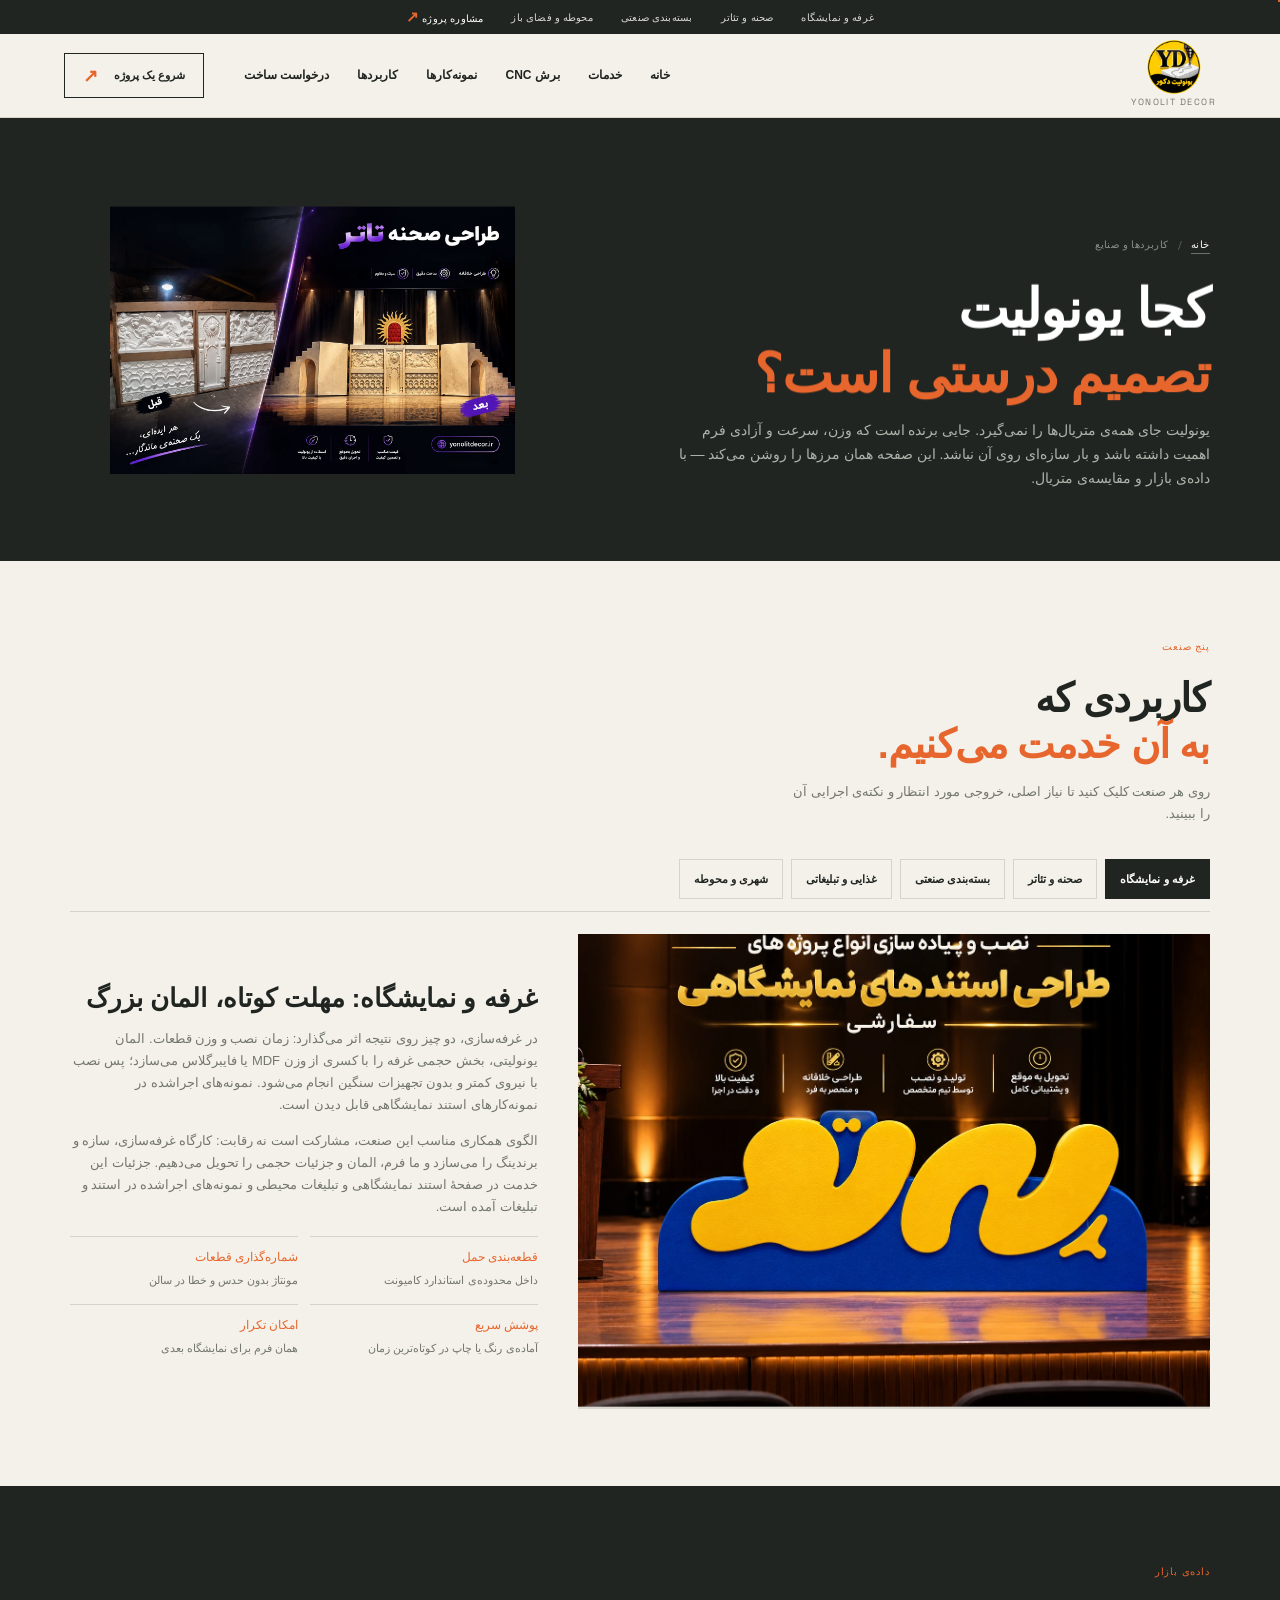
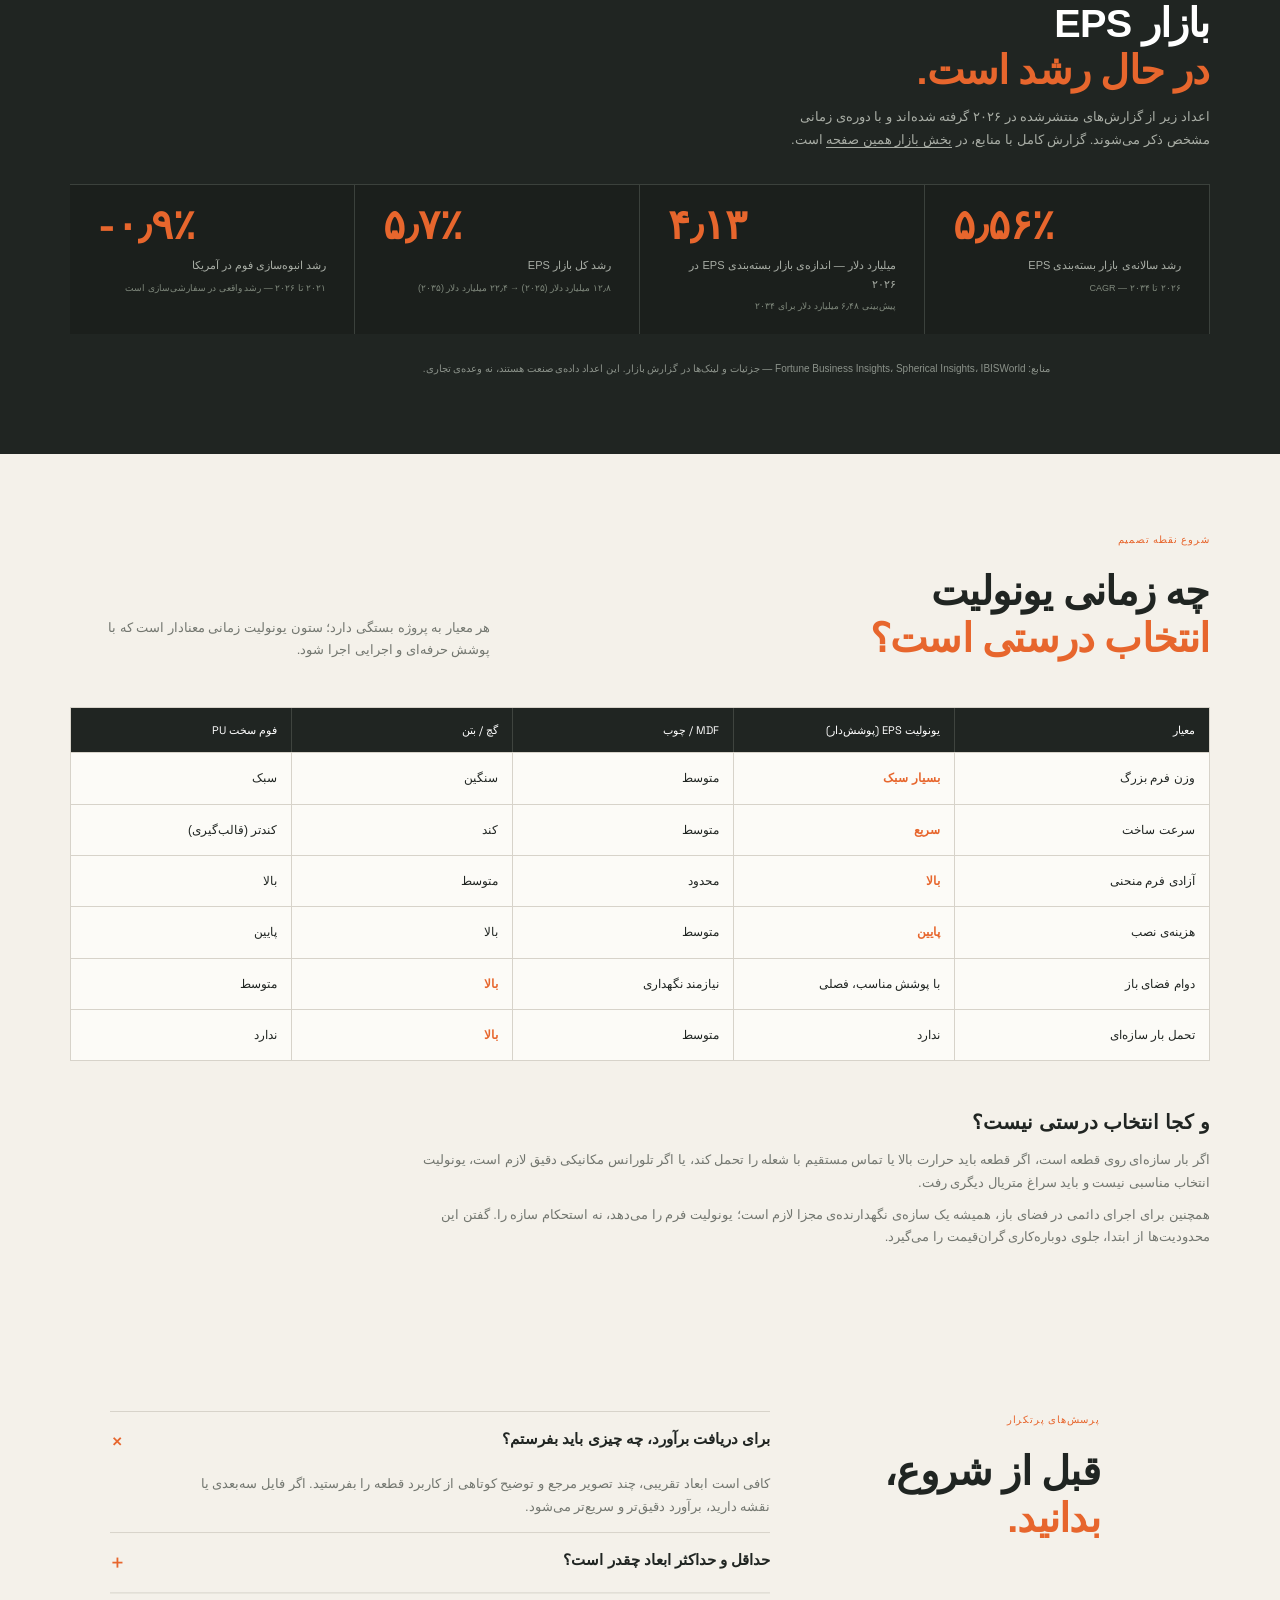
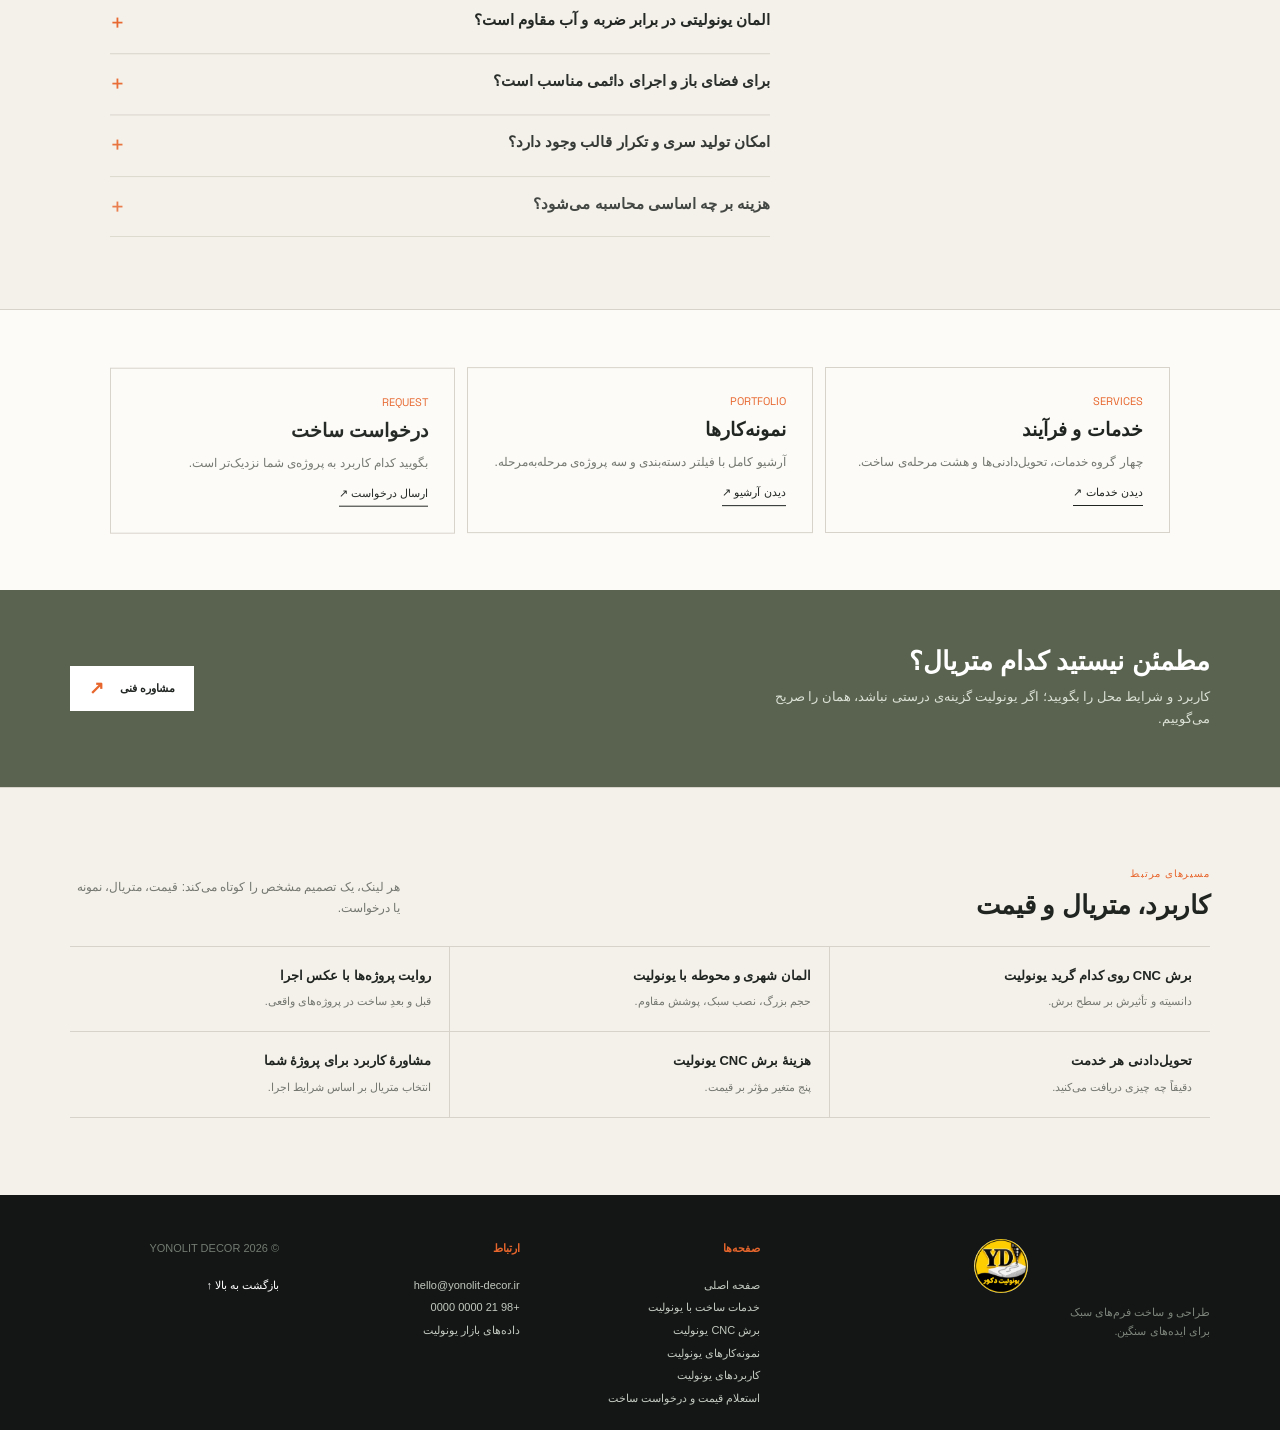
==== commit 8faeb1b0: "هشت مرحله: توضیح مفصل برای هر گام + خوانایی - متن هر گام از یک خط به ۲–۳ جمله رسید و با برچسب‌های تص" ====
--- a/applications.html
+++ b/applications.html
@@ -28,7 +28,7 @@
     <meta name="twitter:image" content="https://yonolitdecor.ir/assets/custom-eps-packaging-mold.webp" />
     <meta name="twitter:image:alt" content="قالب و بسته‌بندی سفارشی یونولیتی برای قطعات صنعتی" />
     <link rel="icon" href="assets/site_logo.webp" type="image/webp" />
-<link rel="stylesheet" href="styles.css?v=20">
+<link rel="stylesheet" href="styles.css?v=17">
     <script type="application/ld+json">
 {
   "@context": "https://schema.org",
@@ -408,6 +408,7 @@
       </div>
       <a class="button button-light" href="contact.html">مشاوره فنی <span>↗</span></a>
     </section>
+  </main>
 
   
   <!-- بلوک لینک‌سازی داخلی: شش مقصد مرتبط با همین صفحه، با انکر متنی بلند -->
@@ -426,18 +427,17 @@
       <a class="ilink" href="contact.html#request-form"><b>مشاورهٔ کاربرد برای پروژهٔ شما</b><span>انتخاب متریال بر اساس شرایط اجرا.</span></a>
     </nav>
   </section>
-  </main>
 
 <footer>
     <div class="footer-brand"><img src="assets/site_logo.webp" alt="لوگوی یونولیت دکور" class="site-logo"><p>طراحی و ساخت فرم‌های سبک<br>برای ایده‌های سنگین.</p></div>
     <div><span class="footer-label">صفحه‌ها</span><a href="index.html">صفحه اصلی</a><a href="services.html">خدمات ساخت با یونولیت</a><a href="cnc.html">برش CNC یونولیت</a><a href="portfolio.html">نمونه‌کارهای یونولیت</a><a href="applications.html">کاربردهای یونولیت</a><a href="contact.html">استعلام قیمت و درخواست ساخت</a></div>
-    <div><span class="footer-label">ارتباط</span><a href="tel:+989122530650">۰۹۱۲۲۵۳۰۶۵۰<small>مجتبی دارستانی</small></a><a href="mailto:hello@yonolit-decor.ir">hello@yonolit-decor.ir</a><a href="#market">داده‌های بازار یونولیت</a></div>
+    <div><span class="footer-label">ارتباط</span><a href="mailto:hello@yonolit-decor.ir">hello@yonolit-decor.ir</a><a href="tel:+982100000000">+98 21 0000 0000</a><a href="#market">داده‌های بازار یونولیت</a></div>
     <div class="footer-end"><span>© 2026 YONOLIT DECOR</span><a href="#top">بازگشت به بالا ↑</a></div>
-  <div class="social-rail" aria-label="یونولیت دکور در پیام‌رسان‌ها"><a class="social-item" href="https://t.me/yonolitdecor" target="_blank" rel="noopener" aria-label="تلگرام یونولیت دکور"><span>تلگرام</span><img src="assets/social/telegram.png" alt="تلگرام یونولیت دکور" width="40" height="40" decoding="async"></a><a class="social-item" href="https://eitaa.com/yonolitdecorr" target="_blank" rel="noopener" aria-label="ایتا یونولیت دکور"><span>ایتا</span><img src="assets/social/eitaa.svg" alt="ایتا یونولیت دکور" width="40" height="40" decoding="async"></a><a class="social-item" href="https://ble.ir/yonolitdecor" target="_blank" rel="noopener" aria-label="بله یونولیت دکور"><span>بله</span><img src="assets/social/bale.png" alt="بله یونولیت دکور" width="40" height="40" decoding="async"></a></div></footer>
+  </footer>
 
   <script src="vendor/gsap/gsap.min.js"></script>
   <script src="vendor/gsap/ScrollTrigger.min.js"></script>
-  <script src="script.js?v=10"></script>
+  <script src="script.js?v=9"></script>
   <script src="gsap-site.js?v=2"></script>
 </body>
 </html>
--- a/styles.css
+++ b/styles.css
@@ -413,175 +413,6 @@
   .ilink b{font-size:12px}
 }
 
-
-
-/* ==========================================================================
-   v15 — عکس «قبل / در حال ساخت / بعد» توپ بیسبال
-   این عکس خودش متن فارسی دارد (عنوان بالا، برچسب «قبل» و «بعد» پایین).
-   با object-fit:cover کناره‌ها بریده می‌شد و روی هاور هم scale می‌خورد،
-   در نتیجه متن‌ها می‌رفتند زیر لبهٔ کادر و خوانده نمی‌شدند.
-   راه‌حل: contain برای همین عکس + خاموش‌کردن زوم هاور در هر سه جایی
-   که این تصویر استفاده شده (کارت نمونه‌کار، گالری، کاربردها).
-   ========================================================================== */
-
-/* خود عکس: contain تا تمام قاب دیده شود و هیچ لبه‌ای بریده نشود.
-   سلکتور باید به اندازهٔ کافی اختصاصی باشد، وگرنه
-   «.case-card figure img{object-fit:cover}» با وزن بالاتر برنده می‌شود. */
-.case-card figure img[src*="baseball-ball-mockup"],
-.gallery-item img[src*="baseball-ball-mockup"],
-.panel-grid img[src*="baseball-ball-mockup"],
-.svc-case-item img[src*="baseball-ball-mockup"]{object-fit:contain;object-position:center}
-
-/* زوم هاور خاموش — !important چون قواعد هاور دیگر با سلکتور طولانی‌تر نوشته شده‌اند */
-figure:hover img[src*="baseball-ball-mockup"],
-.case-card:hover figure img[src*="baseball-ball-mockup"],
-.gallery-item:hover img[src*="baseball-ball-mockup"],
-.svc-case-item:hover img[src*="baseball-ball-mockup"]{transform:none!important}
-
-/* پس‌زمینهٔ کادر هم‌رنگ فضای خود عکس تا نوارهای بالا/پایین توی چشم نزند */
-.case-card figure:has(> img[src*="baseball-ball-mockup"]),
-.gallery-item:has(> img[src*="baseball-ball-mockup"]){background:#0e1219}
-
-/* ==========================================================================
-   v16 — بخش «هشت مرحله» با اینفوگرافیک تیره
-   تصویر جدید خودش پس‌زمینهٔ سرمه‌ای تیره با نور کهربایی دارد؛ اگر روی
-   پس‌زمینهٔ سبز-خاکستری قبلی (--ink) بماند، لبه‌هایش به‌صورت یک مستطیل
-   جدا دیده می‌شود. پس زمینهٔ کل بخش با محیط خود عکس هم‌رنگ می‌شود.
-   ========================================================================== */
-
-/* پس‌زمینهٔ بخش: هم‌رنگ فضای عکس (سرمه‌ای تیره) نه خاکستری گرم قبلی */
-.process-section{background:#0d1218}
-
-/* سرِ بخش تک‌ستونی شد چون تصویر از این ستون بیرون رفت و تمام‌عرض شد */
-.process-head{grid-template-columns:1fr;gap:0;margin-bottom:22px}
-
-/* قاب تصویر: تمام‌عرض، بدون برش، با خط مویی هم‌رنگ محیط عکس */
-.process-visual{max-width:1080px;margin:0 auto 30px;background:#0d1218;border:1px solid #26313f;overflow:hidden}
-
-/* ارتفاع خودکار: نسبت تصویر حفظ می‌شود و هیچ بخشی بریده نمی‌شود */
-.process-visual img{width:100%;height:auto;display:block}
-
-/* خطوط جدول هشت مرحله از خاکستری گرم به سرمه‌ای سرد تغییر می‌کند */
-.process-list{border-top:1px solid #2a3644}
-.process-list li{border-inline-start:1px solid #2a3644}
-.process-list li:hover{background:#151d27}
-.process-list span{color:#9aa7b6}
-
-/* ==========================================================================
-   v17 — خوانایی متن هشت مرحله (بعد از مفصل‌شدن توضیح‌ها)
-   توضیح هر گام از یک خط به دو-سه جمله رسید؛ با فونت ۱۱px و تراز
-   دوطرفه، خطوط کشیده و ناخوانا می‌شدند.
-   ========================================================================== */
-
-/* اندازهٔ متن از ۱۱ به ۱۲ و ارتفاع خط بازتر؛ تراز راست تا فاصله‌ها کشیده نشود */
-.process-list span{font-size:12px;line-height:1.95;text-align:right;color:#a6b2c0}
-
-/* ارتفاع حداقلی کارت‌ها بالا رفت تا ردیف‌ها هم‌قد بمانند */
-.process-list li{min-height:196px;padding:18px 16px 20px}
-
-/* عنوان گام کمی بزرگ‌تر تا سلسله‌مراتب با متن جدید حفظ شود */
-.process-list strong{font-size:15px;line-height:1.6}
-
-/* موبایل: دو ستون باریک است، فونت یک پله کوچک‌تر و ارتفاع کمتر */
-@media (max-width:600px){
-  .process-list span{font-size:11px;line-height:1.85}
-  .process-list li{min-height:170px}
-}
-
-/* ============================================================
-   v18 — اطلاعات تماس واقعی: نام، تلفن، تلگرام/ایتا/بله
-   ============================================================ */
-
-/* نام مسئول پاسخ‌گویی کنار شماره در فوتر، کوچک و کم‌رنگ تا شماره اصل بماند */
-footer div > a small{display:inline-block;margin-inline-start:6px;font-size:9px;font-weight:400;color:#7d847b;letter-spacing:0}
-
-/* ردیف شبکه‌های اجتماعی فوتر: چون footer div>a همه را block می‌کند، اینجا flex می‌شود */
-.footer-social{display:flex;flex-wrap:wrap;gap:6px;margin:10px 0 9px}
-
-/* هر لینک شبکه اجتماعی به شکل چیپ کوچک با قاب نازک */
-.footer-social a{display:inline-block;padding:4px 10px;border:1px solid #333a33;font-size:9px;line-height:1.7;color:#c3c9c0;transition:border-color .25s,color .25s,background .25s}
-
-/* هاور: نارنجی برند، هم‌راستا با بقیه‌ی تعامل‌های سایت */
-.footer-social a:hover{border-color:var(--orange);background:rgba(231,102,45,.12);color:#fff}
-
-/* ستون تماس کنار فرم: نام شخص، بالای شماره و پررنگ */
-.form-aside .contact-lines .contact-person{display:block;color:#fff;font-size:13px;font-weight:700;letter-spacing:-.01em}
-
-/* شماره تلفن کمی بزرگ‌تر و با فونت نمایشی تا اولین چیزی باشد که دیده می‌شود */
-.form-aside .contact-lines .contact-phone{font-family:'Space Grotesk',Estedad,sans-serif;font-size:15px;letter-spacing:.02em}
-
-/* ساعت کاری کم‌رنگ‌تر از شماره تا سلسله‌مراتب تماس حفظ شود */
-.form-aside .contact-lines .contact-hours{color:#a8ada5}
-
-/* ردیف شبکه‌های اجتماعی در صفحه‌ی تماس */
-.form-aside .contact-lines .contact-social{display:flex;flex-wrap:wrap;gap:6px;margin-top:4px}
-
-/* چیپ‌ها؛ specificity بالاتر از .form-aside .contact-lines a تا استایل پایه را نشکند */
-.form-aside .contact-lines .contact-social a{color:#fff;border:1px solid #3b413c;padding:5px 11px;font-size:10px;justify-self:auto;transition:background .25s,border-color .25s}
-
-/* هاور چیپ‌ها */
-.form-aside .contact-lines .contact-social a:hover{background:var(--orange);border-color:var(--orange)}
-
-/* موبایل: چیپ‌ها کمی فشرده‌تر تا در یک ردیف جا شوند */
-@media (max-width:600px){
-  .footer-social{gap:5px}
-  .footer-social a{padding:3px 8px;font-size:8px}
-  .form-aside .contact-lines .contact-social a{padding:4px 9px;font-size:9px}
-}
-
-
-
-/* ============================================================
-   v19 — ریل آیکون پیام‌رسان‌ها روی کف صفحه
-   ============================================================ */
-
-/* پدینگ پایین فوتر صفر می‌شود تا آیکون‌ها واقعاً به لبهٔ پایین صفحه برسند */
-footer{padding-bottom:0}
-
-/* ریل تمام‌عرض، آخرین ردیف گرید فوتر؛ خط مویی بالا مثل «خط افق» کف صحنه */
-.social-rail{grid-column:1 / -1;display:flex;align-items:flex-end;justify-content:flex-start;gap:46px;margin-top:8px;padding-top:24px;border-top:1px solid #262c26}
-
-/* هر آیتم یک ستون است: نوشته بالا، آیکون زیرش */
-.social-item{display:flex;flex-direction:column;align-items:center;gap:9px;text-decoration:none}
-
-/* برچسب بالای آیکون، کم‌رنگ تا آیکون غالب باشد */
-.social-item span{font-size:9px;letter-spacing:.02em;color:#7d847b;transition:color .25s}
-
-/* آیکون گرد، هم‌اندازه و هم‌تراز برای هر سه پیام‌رسان */
-.social-item img{display:block;width:40px;height:40px;border-radius:50%;object-fit:cover;filter:grayscale(.2);transition:filter .3s,transform .3s}
-
-/* هاور: رنگ کامل + کمی بالا آمدن، بدون تغییر چیدمان */
-.social-item:hover span{color:#fff}
-.social-item:hover img{filter:none;transform:translateY(-4px)}
-
-/* حالت اولیهٔ سقوط؛ فقط وقتی جاوااسکریپت کلاس را اضافه کند اعمال می‌شود */
-.social-rail.is-falling .social-item{opacity:0;transform:translateY(-46px)}
-
-/* منحنی با کمی اورشوت تا آیکون‌ها «روی کف» بنشینند، نه اینکه محو شوند */
-.social-rail.is-falling .social-item{transition:opacity .45s ease,transform .6s cubic-bezier(.22,.9,.3,1.22)}
-
-/* پایان سقوط: سر جای خودشان، روی کف */
-.social-rail.is-falling .social-item.is-landed{opacity:1;transform:none}
-
-/* موبایل: فاصله‌ها کمتر و ریل تمام‌عرض تقسیم می‌شود */
-@media (max-width:600px){
-  .social-rail{gap:0;justify-content:space-around;padding-top:20px}
-  .social-item img{width:34px;height:34px}
-  .social-item span{font-size:8px}
-}
-
-/* حرکت کمتر: بدون سقوط، آیکون‌ها از ابتدا سر جای خودشان هستند */
-@media (prefers-reduced-motion:reduce){
-  .social-rail.is-falling .social-item{opacity:1;transform:none;transition:none}
-}
-
-/* چیپ‌های پیام‌رسان کنار فرم: چون img سراسری block است،
-   بدون این قاعده آیکون و متن زیر هم می‌افتند. اینجا افقی و وسط‌چین می‌شوند. */
-.form-aside .contact-lines .contact-social a{display:inline-flex;align-items:center;gap:5px}
-
-/* آیکون کوچک داخل چیپ، بدون قاب گرد تا کنار متن تمیز بنشیند */
-.form-aside .contact-lines .contact-social a img{width:15px;height:15px;border-radius:50%;flex:0 0 auto}
-
 /* ==== STUDIO:START — ساختهٔ پنل ویرایش، پاک کردنش آزاد است ==== */
 body[data-page="home"] p.section-side > a.text-link:nth-of-type(2){font-size:22px;}
 body[data-page="home"] section.section.cases-section:nth-of-type(5) > div.section-heading.split.reveal:nth-of-type(1) > p.section-side{font-size:15px;}
@@ -602,43 +433,77 @@
 body[data-page="home"] article.case-card.reveal:nth-of-type(1) > div.case-body > ul.case-links > li:nth-of-type(2) > a{font-size:13px;color:#001642;}
 body[data-page="home"] div.feature-note:nth-of-type(2) > p{font-size:25px;}
 body[data-page="home"] div.feature-note:nth-of-type(2) > a{font-size:18px;color:#00162e;}
-body[data-page="home"] div.ilinks-head > div > p.kicker{font-size:16px;}
-body[data-page="home"] #ilinks-index{font-size:25px;}
-body[data-page="home"] a.ilink:nth-of-type(1) > b{font-size:14px;}
-body[data-page="home"] a.ilink:nth-of-type(1) > span{font-size:13px;}
-body[data-page="home"] a.ilink:nth-of-type(2) > b{font-size:14px;}
-body[data-page="home"] a.ilink:nth-of-type(2) > span{font-size:13px;}
-body[data-page="home"] a.ilink:nth-of-type(4) > b{font-size:14px;}
-body[data-page="home"] a.ilink:nth-of-type(4) > span{font-size:13px;}
-body[data-page="home"] a.ilink:nth-of-type(3) > b{font-size:14px;}
-body[data-page="home"] a.ilink:nth-of-type(3) > span{font-size:13px;}
-body[data-page="home"] a.ilink:nth-of-type(5) > b{font-size:14px;}
-body[data-page="home"] a.ilink:nth-of-type(5) > span{font-size:13px;}
-body[data-page="home"] a.ilink:nth-of-type(6) > b{font-size:14px;}
-body[data-page="home"] a.ilink:nth-of-type(6) > span{font-size:13px;}
-body[data-page="home"] p.ilinks-side{font-size:15px;color:#080217;}
-body[data-page="home"] div:nth-of-type(2) > span.footer-label{font-size:13px;}
-body[data-page="home"] div:nth-of-type(3) > span.footer-label{font-size:13px;}
-body[data-page="home"] div.footer-end:nth-of-type(4) > span{gap:0px;flex-direction:column;justify-content:flex-end;object-fit:fill;}
 /* ==== STUDIO:END ==== */
 
-/* ============================================================
-   v20 — تصویر دیوار برند به‌عنوان بافت پس‌زمینهٔ فوتر (۱۰٪)
-   ============================================================ */
-
-/* فوتر باید لایه‌بندی مستقل بسازد، وگرنه لایهٔ ::before با z-index:-1
-   از پشت پس‌زمینهٔ خودِ فوتر بیرون می‌زند و دیده نمی‌شود */
-footer{position:relative;isolation:isolate}
-
-/* لایهٔ تصویر: تمام‌سطح فوتر، بدون گرفتن کلیک، با شفافیت ۱۰٪ */
-footer::before{content:'';position:absolute;inset:0;background:url("assets/brand-wall.webp") center/cover no-repeat;opacity:.10;pointer-events:none;z-index:-1}
-
-/* زیر ۹۰۰px ستون‌های فوتر می‌شکنند و فوتر بلند می‌شود؛ آن‌وقت cover تصویر را
-   تا ۲ برابر بزرگ می‌کند و حروف لوگو غول می‌شوند و با لینک‌ها رقابت می‌کنند.
-   با بلور ملایم همان بافت گرم می‌ماند ولی دیگر به‌عنوان متن خوانده نمی‌شود.
-   بدون scale: بزرگ‌کردن لایه باعث می‌شد بلور از لبه‌های فوتر بیرون بزند. */
-@media (max-width:900px){
-  footer::before{background-position:center;filter:blur(10px)}
-}
-
-/* حرکت کمتر: بافت ثابت است و تغییری لازم ندارد */
+/* ==========================================================================
+   v15 — عکس «قبل / در حال ساخت / بعد» توپ بیسبال
+   این عکس خودش متن فارسی دارد (عنوان بالا، برچسب «قبل» و «بعد» پایین).
+   با object-fit:cover کناره‌ها بریده می‌شد و روی هاور هم scale می‌خورد،
+   در نتیجه متن‌ها می‌رفتند زیر لبهٔ کادر و خوانده نمی‌شدند.
+   راه‌حل: contain برای همین عکس + خاموش‌کردن زوم هاور در هر سه جایی
+   که این تصویر استفاده شده (کارت نمونه‌کار، گالری، کاربردها).
+   ========================================================================== */
+
+/* خود عکس: contain تا تمام قاب دیده شود و هیچ لبه‌ای بریده نشود.
+   سلکتور باید به اندازهٔ کافی اختصاصی باشد، وگرنه
+   «.case-card figure img{object-fit:cover}» با وزن بالاتر برنده می‌شود. */
+.case-card figure img[src*="baseball-ball-mockup"],
+.gallery-item img[src*="baseball-ball-mockup"],
+.panel-grid img[src*="baseball-ball-mockup"],
+.svc-case-item img[src*="baseball-ball-mockup"]{object-fit:contain;object-position:center}
+
+/* زوم هاور خاموش — !important چون قواعد هاور دیگر با سلکتور طولانی‌تر نوشته شده‌اند */
+figure:hover img[src*="baseball-ball-mockup"],
+.case-card:hover figure img[src*="baseball-ball-mockup"],
+.gallery-item:hover img[src*="baseball-ball-mockup"],
+.svc-case-item:hover img[src*="baseball-ball-mockup"]{transform:none!important}
+
+/* پس‌زمینهٔ کادر هم‌رنگ فضای خود عکس تا نوارهای بالا/پایین توی چشم نزند */
+.case-card figure:has(> img[src*="baseball-ball-mockup"]),
+.gallery-item:has(> img[src*="baseball-ball-mockup"]){background:#0e1219}
+
+/* ==========================================================================
+   v16 — بخش «هشت مرحله» با اینفوگرافیک تیره
+   تصویر جدید خودش پس‌زمینهٔ سرمه‌ای تیره با نور کهربایی دارد؛ اگر روی
+   پس‌زمینهٔ سبز-خاکستری قبلی (--ink) بماند، لبه‌هایش به‌صورت یک مستطیل
+   جدا دیده می‌شود. پس زمینهٔ کل بخش با محیط خود عکس هم‌رنگ می‌شود.
+   ========================================================================== */
+
+/* پس‌زمینهٔ بخش: هم‌رنگ فضای عکس (سرمه‌ای تیره) نه خاکستری گرم قبلی */
+.process-section{background:#0d1218}
+
+/* سرِ بخش تک‌ستونی شد چون تصویر از این ستون بیرون رفت و تمام‌عرض شد */
+.process-head{grid-template-columns:1fr;gap:0;margin-bottom:22px}
+
+/* قاب تصویر: تمام‌عرض، بدون برش، با خط مویی هم‌رنگ محیط عکس */
+.process-visual{max-width:1080px;margin:0 auto 30px;background:#0d1218;border:1px solid #26313f;overflow:hidden}
+
+/* ارتفاع خودکار: نسبت تصویر حفظ می‌شود و هیچ بخشی بریده نمی‌شود */
+.process-visual img{width:100%;height:auto;display:block}
+
+/* خطوط جدول هشت مرحله از خاکستری گرم به سرمه‌ای سرد تغییر می‌کند */
+.process-list{border-top:1px solid #2a3644}
+.process-list li{border-inline-start:1px solid #2a3644}
+.process-list li:hover{background:#151d27}
+.process-list span{color:#9aa7b6}
+
+/* ==========================================================================
+   v17 — خوانایی متن هشت مرحله (بعد از مفصل‌شدن توضیح‌ها)
+   توضیح هر گام از یک خط به دو-سه جمله رسید؛ با فونت ۱۱px و تراز
+   دوطرفه، خطوط کشیده و ناخوانا می‌شدند.
+   ========================================================================== */
+
+/* اندازهٔ متن از ۱۱ به ۱۲ و ارتفاع خط بازتر؛ تراز راست تا فاصله‌ها کشیده نشود */
+.process-list span{font-size:12px;line-height:1.95;text-align:right;color:#a6b2c0}
+
+/* ارتفاع حداقلی کارت‌ها بالا رفت تا ردیف‌ها هم‌قد بمانند */
+.process-list li{min-height:196px;padding:18px 16px 20px}
+
+/* عنوان گام کمی بزرگ‌تر تا سلسله‌مراتب با متن جدید حفظ شود */
+.process-list strong{font-size:15px;line-height:1.6}
+
+/* موبایل: دو ستون باریک است، فونت یک پله کوچک‌تر و ارتفاع کمتر */
+@media (max-width:600px){
+  .process-list span{font-size:11px;line-height:1.85}
+  .process-list li{min-height:170px}
+}
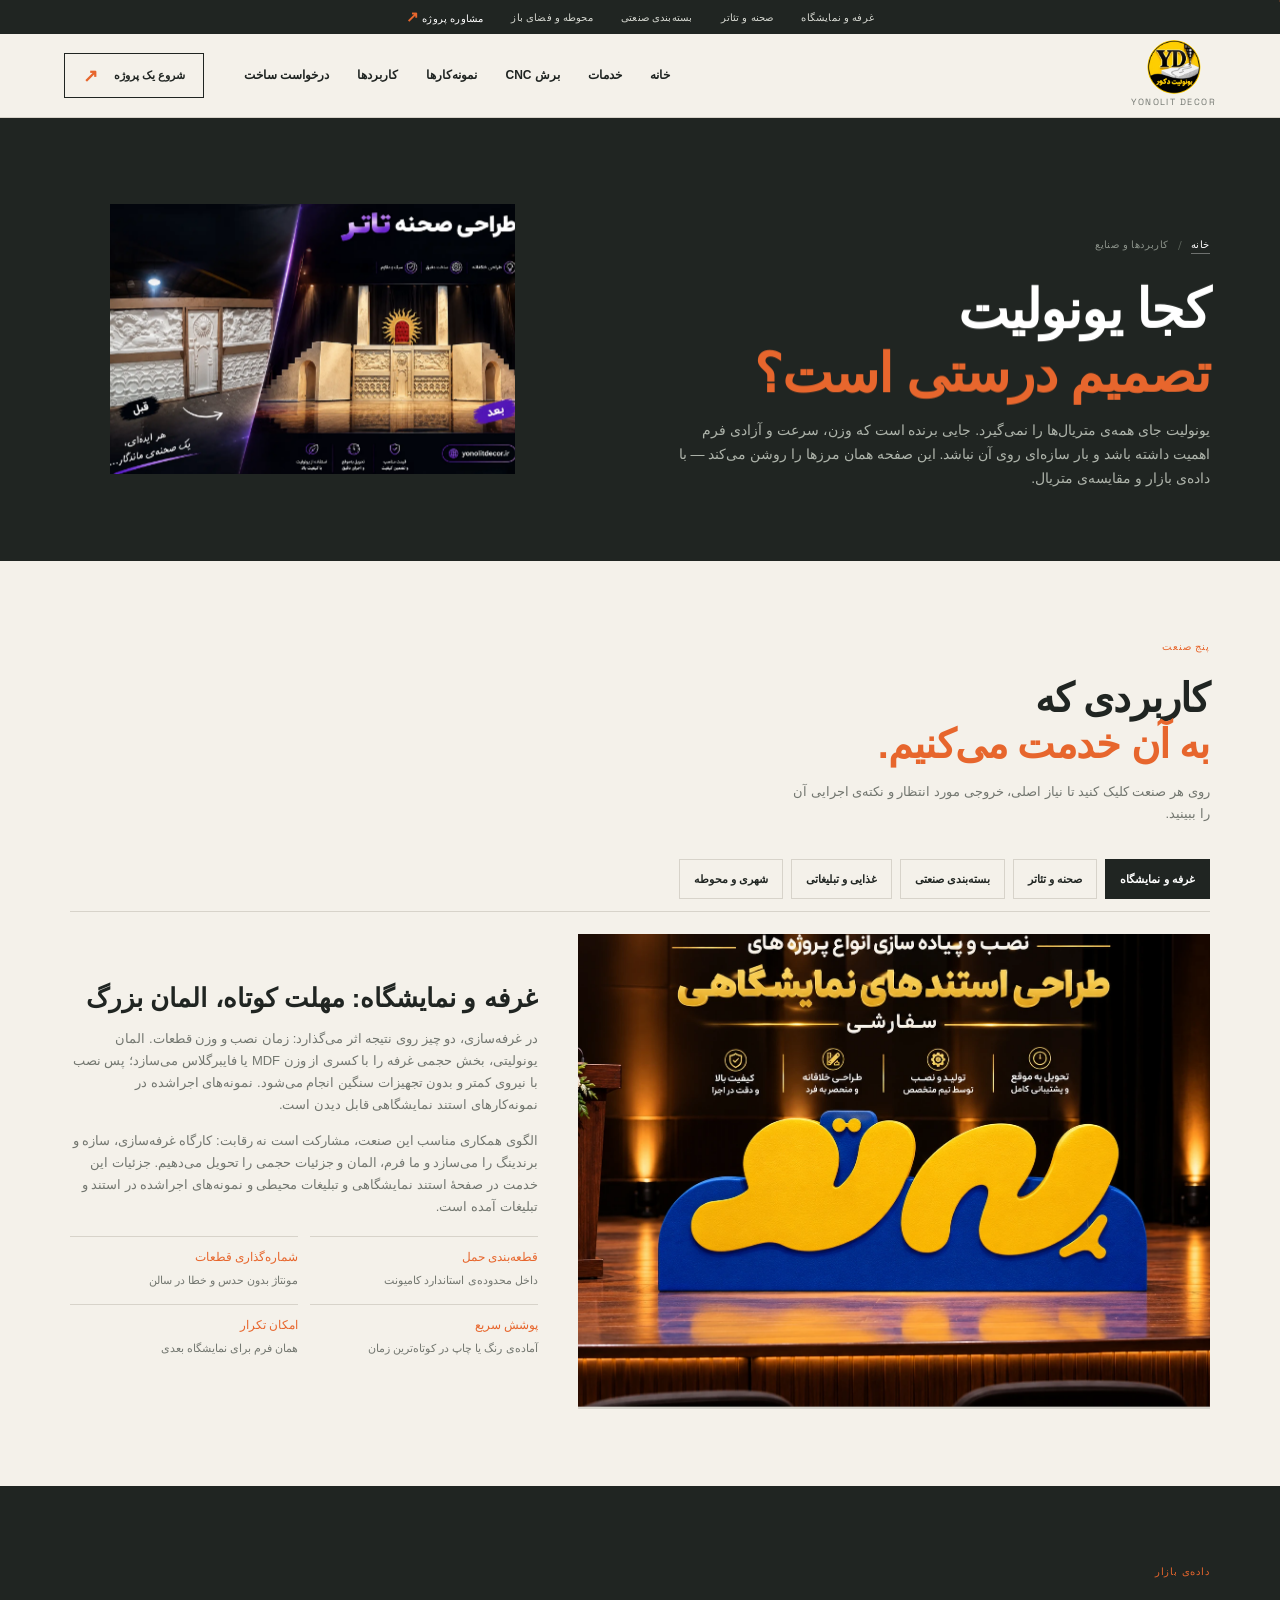
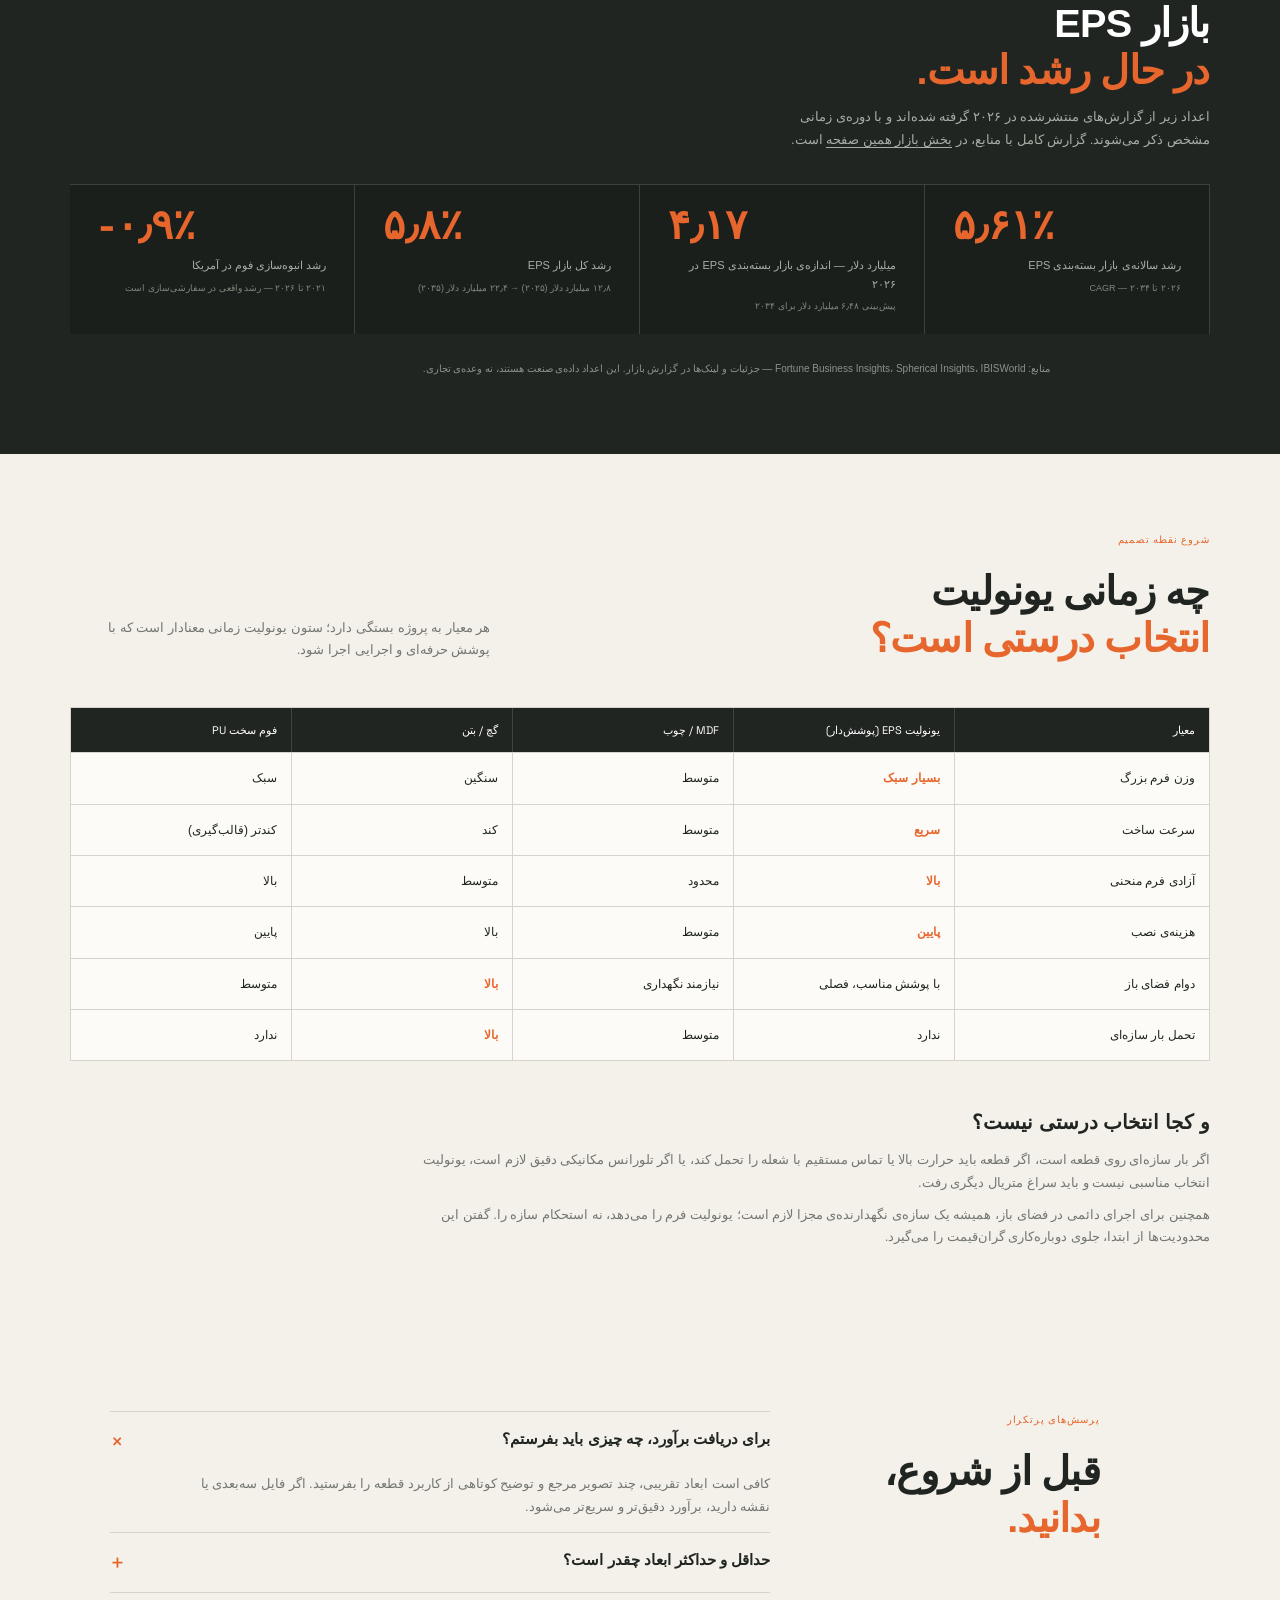
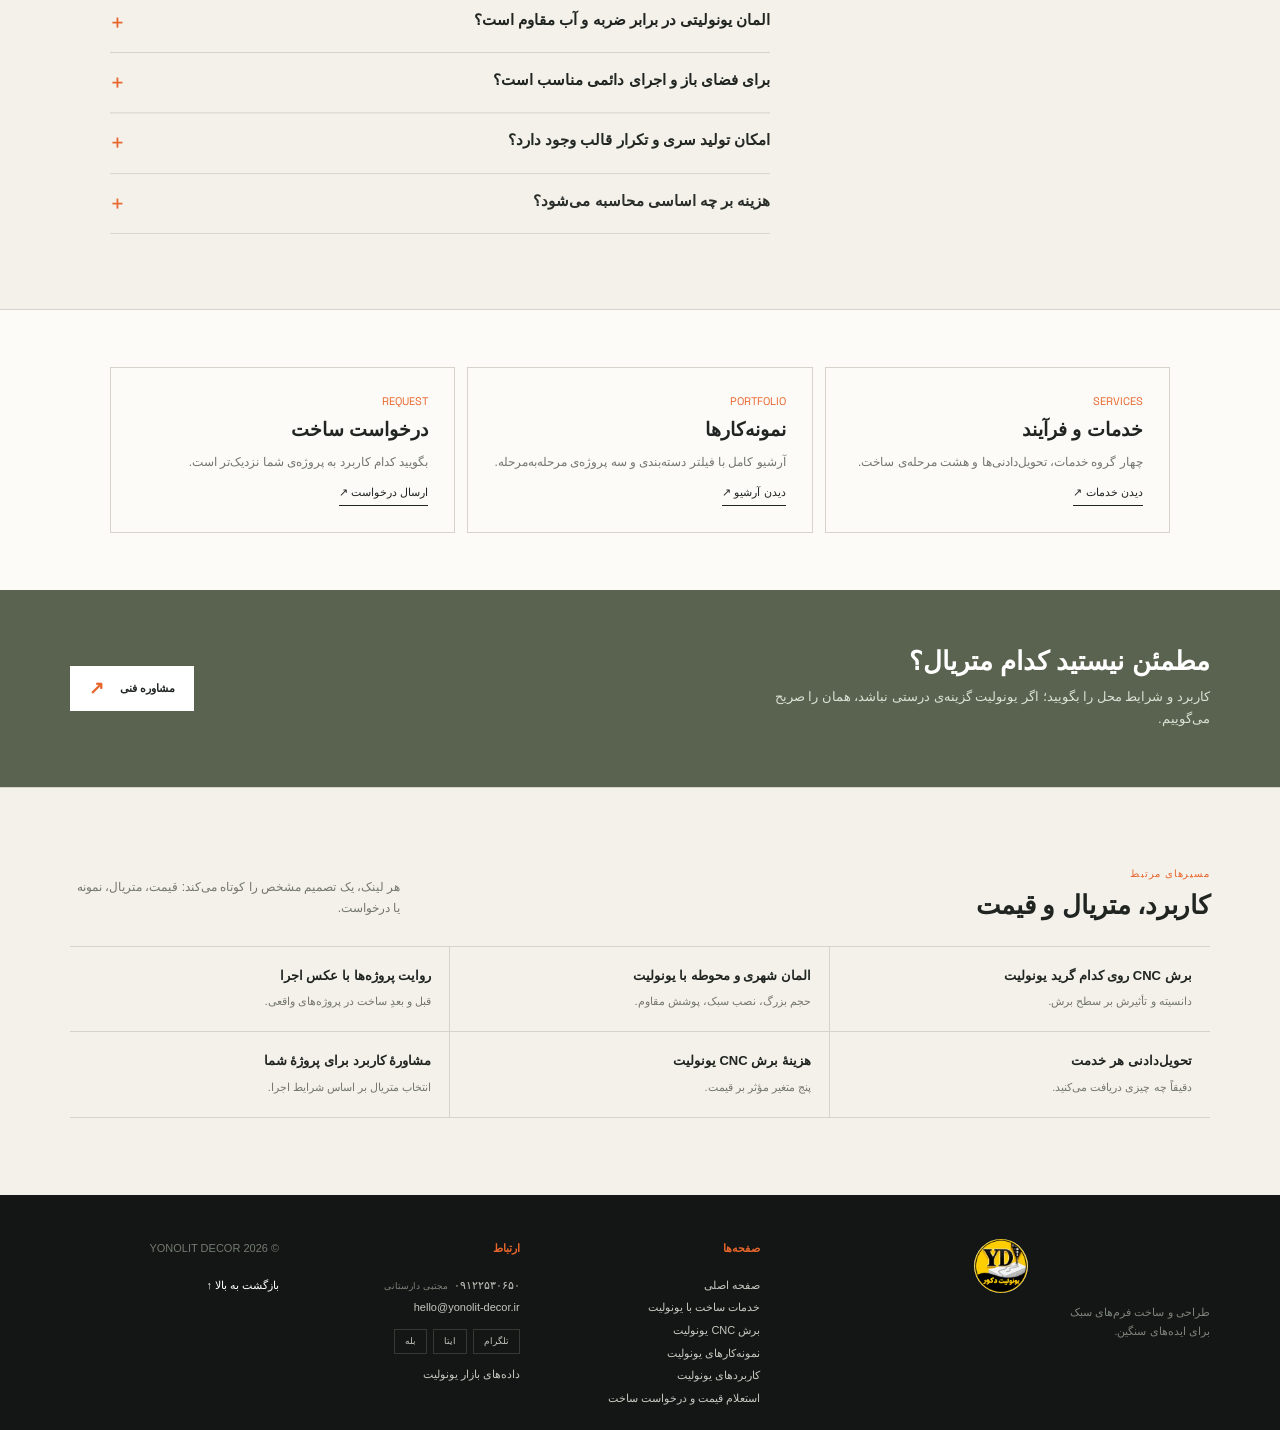
==== commit 53f7afa0: "feat(contact): real phone, owner name and Telegram/Eitaa/Bale links - phone 09122530650 (tel:+989122" ====
--- a/applications.html
+++ b/applications.html
@@ -28,7 +28,7 @@
     <meta name="twitter:image" content="https://yonolitdecor.ir/assets/custom-eps-packaging-mold.webp" />
     <meta name="twitter:image:alt" content="قالب و بسته‌بندی سفارشی یونولیتی برای قطعات صنعتی" />
     <link rel="icon" href="assets/site_logo.webp" type="image/webp" />
-<link rel="stylesheet" href="styles.css?v=17">
+<link rel="stylesheet" href="styles.css?v=18">
     <script type="application/ld+json">
 {
   "@context": "https://schema.org",
@@ -408,7 +408,6 @@
       </div>
       <a class="button button-light" href="contact.html">مشاوره فنی <span>↗</span></a>
     </section>
-  </main>
 
   
   <!-- بلوک لینک‌سازی داخلی: شش مقصد مرتبط با همین صفحه، با انکر متنی بلند -->
@@ -427,11 +426,12 @@
       <a class="ilink" href="contact.html#request-form"><b>مشاورهٔ کاربرد برای پروژهٔ شما</b><span>انتخاب متریال بر اساس شرایط اجرا.</span></a>
     </nav>
   </section>
+  </main>
 
 <footer>
     <div class="footer-brand"><img src="assets/site_logo.webp" alt="لوگوی یونولیت دکور" class="site-logo"><p>طراحی و ساخت فرم‌های سبک<br>برای ایده‌های سنگین.</p></div>
     <div><span class="footer-label">صفحه‌ها</span><a href="index.html">صفحه اصلی</a><a href="services.html">خدمات ساخت با یونولیت</a><a href="cnc.html">برش CNC یونولیت</a><a href="portfolio.html">نمونه‌کارهای یونولیت</a><a href="applications.html">کاربردهای یونولیت</a><a href="contact.html">استعلام قیمت و درخواست ساخت</a></div>
-    <div><span class="footer-label">ارتباط</span><a href="mailto:hello@yonolit-decor.ir">hello@yonolit-decor.ir</a><a href="tel:+982100000000">+98 21 0000 0000</a><a href="#market">داده‌های بازار یونولیت</a></div>
+    <div><span class="footer-label">ارتباط</span><a href="tel:+989122530650">۰۹۱۲۲۵۳۰۶۵۰<small>مجتبی دارستانی</small></a><a href="mailto:hello@yonolit-decor.ir">hello@yonolit-decor.ir</a><div class="footer-social"><a href="https://t.me/yonolitdecor" target="_blank" rel="noopener">تلگرام</a><a href="https://eitaa.com/yonolitdecorr" target="_blank" rel="noopener">ایتا</a><a href="https://ble.ir/yonolitdecor" target="_blank" rel="noopener">بله</a></div><a href="#market">داده‌های بازار یونولیت</a></div>
     <div class="footer-end"><span>© 2026 YONOLIT DECOR</span><a href="#top">بازگشت به بالا ↑</a></div>
   </footer>
 
--- a/styles.css
+++ b/styles.css
@@ -507,3 +507,44 @@
   .process-list span{font-size:11px;line-height:1.85}
   .process-list li{min-height:170px}
 }
+
+/* ============================================================
+   v18 — اطلاعات تماس واقعی: نام، تلفن، تلگرام/ایتا/بله
+   ============================================================ */
+
+/* نام مسئول پاسخ‌گویی کنار شماره در فوتر، کوچک و کم‌رنگ تا شماره اصل بماند */
+footer div > a small{display:inline-block;margin-inline-start:6px;font-size:9px;font-weight:400;color:#7d847b;letter-spacing:0}
+
+/* ردیف شبکه‌های اجتماعی فوتر: چون footer div>a همه را block می‌کند، اینجا flex می‌شود */
+.footer-social{display:flex;flex-wrap:wrap;gap:6px;margin:10px 0 9px}
+
+/* هر لینک شبکه اجتماعی به شکل چیپ کوچک با قاب نازک */
+.footer-social a{display:inline-block;padding:4px 10px;border:1px solid #333a33;font-size:9px;line-height:1.7;color:#c3c9c0;transition:border-color .25s,color .25s,background .25s}
+
+/* هاور: نارنجی برند، هم‌راستا با بقیه‌ی تعامل‌های سایت */
+.footer-social a:hover{border-color:var(--orange);background:rgba(231,102,45,.12);color:#fff}
+
+/* ستون تماس کنار فرم: نام شخص، بالای شماره و پررنگ */
+.form-aside .contact-lines .contact-person{display:block;color:#fff;font-size:13px;font-weight:700;letter-spacing:-.01em}
+
+/* شماره تلفن کمی بزرگ‌تر و با فونت نمایشی تا اولین چیزی باشد که دیده می‌شود */
+.form-aside .contact-lines .contact-phone{font-family:'Space Grotesk',Estedad,sans-serif;font-size:15px;letter-spacing:.02em}
+
+/* ساعت کاری کم‌رنگ‌تر از شماره تا سلسله‌مراتب تماس حفظ شود */
+.form-aside .contact-lines .contact-hours{color:#a8ada5}
+
+/* ردیف شبکه‌های اجتماعی در صفحه‌ی تماس */
+.form-aside .contact-lines .contact-social{display:flex;flex-wrap:wrap;gap:6px;margin-top:4px}
+
+/* چیپ‌ها؛ specificity بالاتر از .form-aside .contact-lines a تا استایل پایه را نشکند */
+.form-aside .contact-lines .contact-social a{color:#fff;border:1px solid #3b413c;padding:5px 11px;font-size:10px;justify-self:auto;transition:background .25s,border-color .25s}
+
+/* هاور چیپ‌ها */
+.form-aside .contact-lines .contact-social a:hover{background:var(--orange);border-color:var(--orange)}
+
+/* موبایل: چیپ‌ها کمی فشرده‌تر تا در یک ردیف جا شوند */
+@media (max-width:600px){
+  .footer-social{gap:5px}
+  .footer-social a{padding:3px 8px;font-size:8px}
+  .form-aside .contact-lines .contact-social a{padding:4px 9px;font-size:9px}
+}
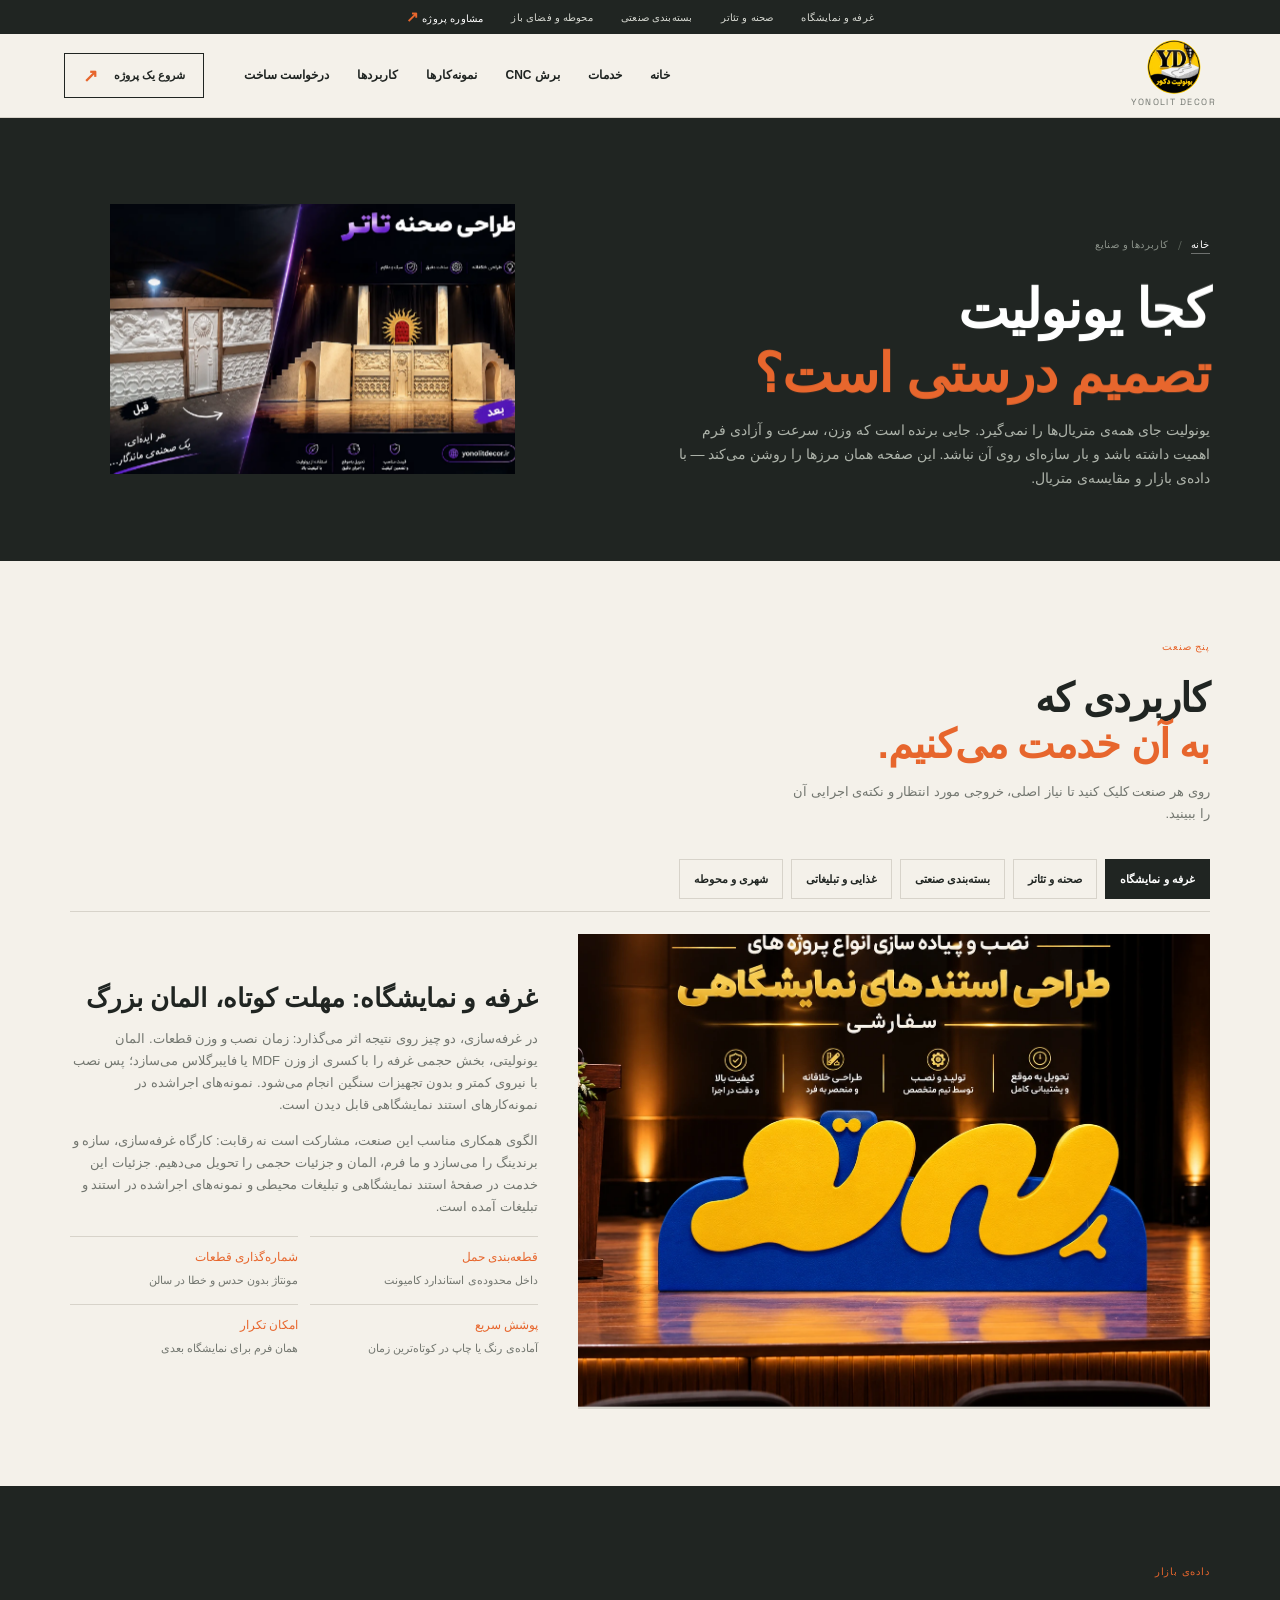
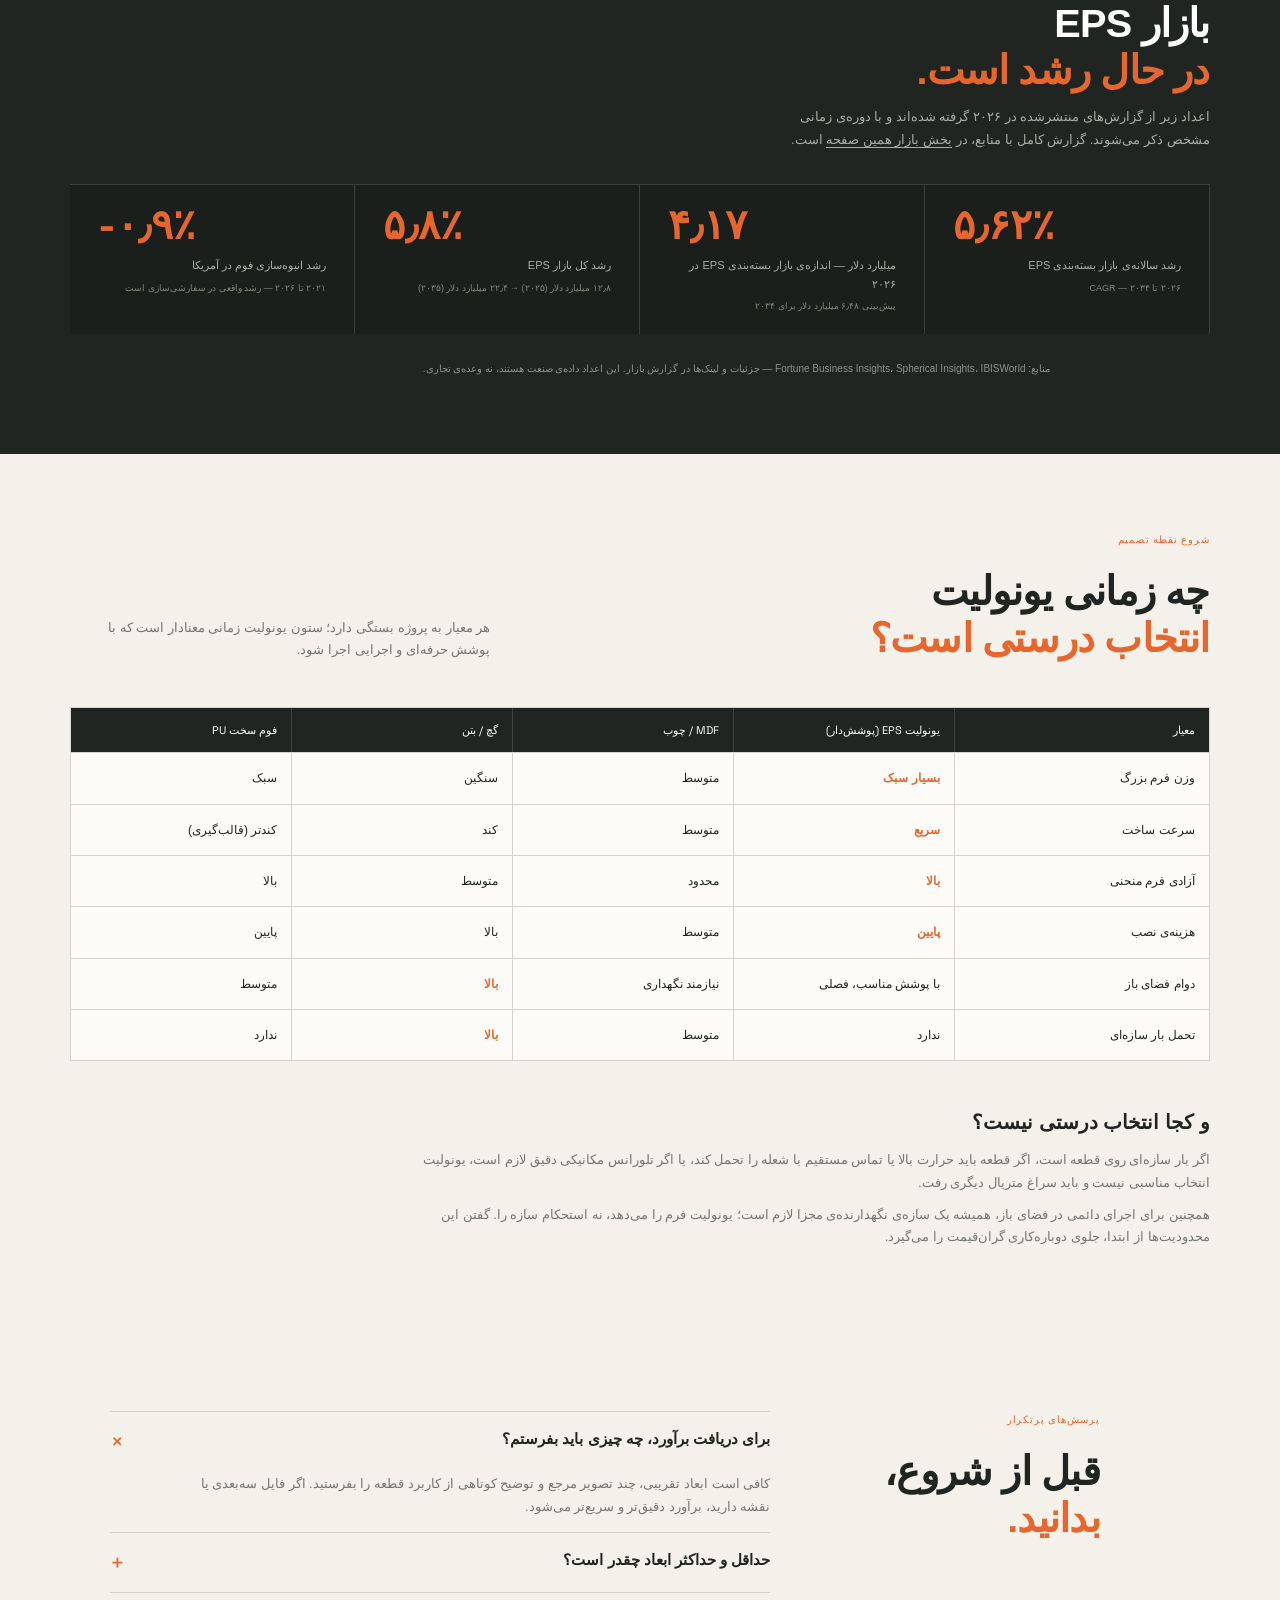
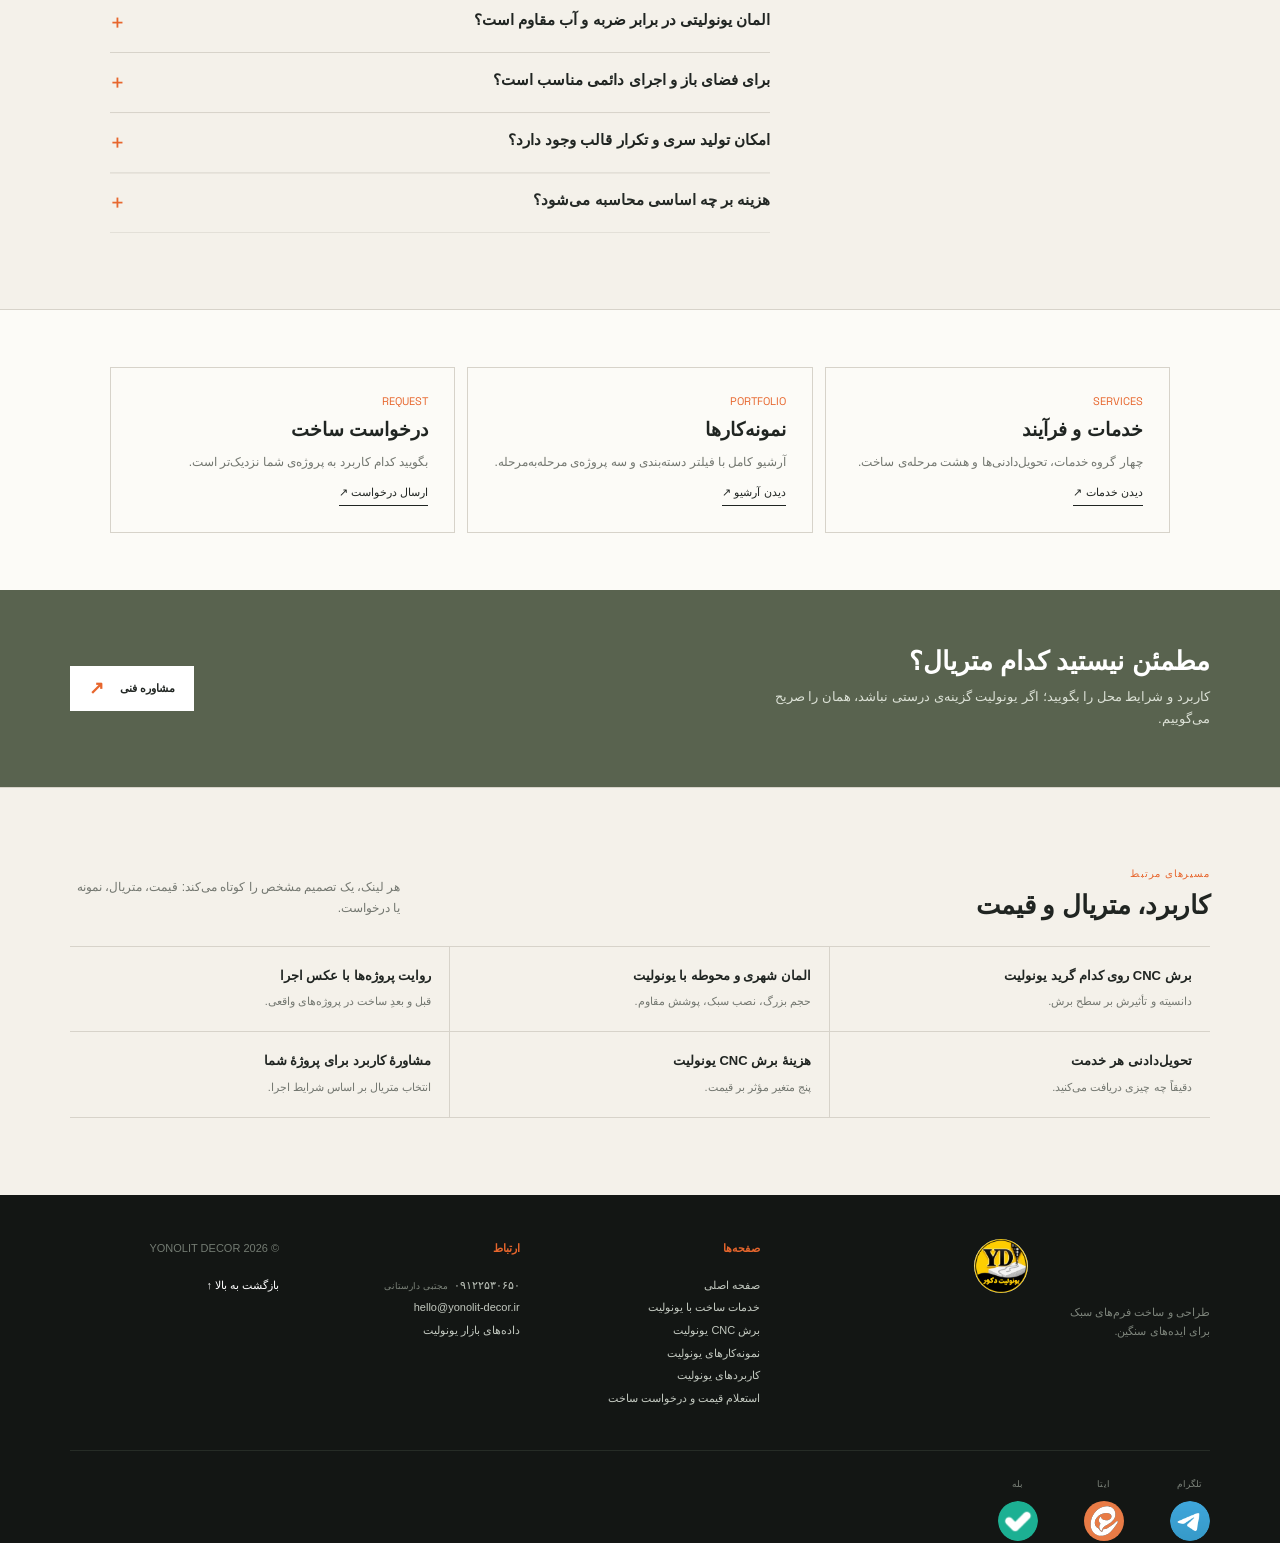
==== commit b330bcfb: "feat(footer): app icons on the page floor instead of text chips The three messenger chips in the foo" ====
--- a/applications.html
+++ b/applications.html
@@ -28,7 +28,7 @@
     <meta name="twitter:image" content="https://yonolitdecor.ir/assets/custom-eps-packaging-mold.webp" />
     <meta name="twitter:image:alt" content="قالب و بسته‌بندی سفارشی یونولیتی برای قطعات صنعتی" />
     <link rel="icon" href="assets/site_logo.webp" type="image/webp" />
-<link rel="stylesheet" href="styles.css?v=18">
+<link rel="stylesheet" href="styles.css?v=19">
     <script type="application/ld+json">
 {
   "@context": "https://schema.org",
@@ -431,13 +431,13 @@
 <footer>
     <div class="footer-brand"><img src="assets/site_logo.webp" alt="لوگوی یونولیت دکور" class="site-logo"><p>طراحی و ساخت فرم‌های سبک<br>برای ایده‌های سنگین.</p></div>
     <div><span class="footer-label">صفحه‌ها</span><a href="index.html">صفحه اصلی</a><a href="services.html">خدمات ساخت با یونولیت</a><a href="cnc.html">برش CNC یونولیت</a><a href="portfolio.html">نمونه‌کارهای یونولیت</a><a href="applications.html">کاربردهای یونولیت</a><a href="contact.html">استعلام قیمت و درخواست ساخت</a></div>
-    <div><span class="footer-label">ارتباط</span><a href="tel:+989122530650">۰۹۱۲۲۵۳۰۶۵۰<small>مجتبی دارستانی</small></a><a href="mailto:hello@yonolit-decor.ir">hello@yonolit-decor.ir</a><div class="footer-social"><a href="https://t.me/yonolitdecor" target="_blank" rel="noopener">تلگرام</a><a href="https://eitaa.com/yonolitdecorr" target="_blank" rel="noopener">ایتا</a><a href="https://ble.ir/yonolitdecor" target="_blank" rel="noopener">بله</a></div><a href="#market">داده‌های بازار یونولیت</a></div>
+    <div><span class="footer-label">ارتباط</span><a href="tel:+989122530650">۰۹۱۲۲۵۳۰۶۵۰<small>مجتبی دارستانی</small></a><a href="mailto:hello@yonolit-decor.ir">hello@yonolit-decor.ir</a><a href="#market">داده‌های بازار یونولیت</a></div>
     <div class="footer-end"><span>© 2026 YONOLIT DECOR</span><a href="#top">بازگشت به بالا ↑</a></div>
-  </footer>
+  <div class="social-rail" aria-label="یونولیت دکور در پیام‌رسان‌ها"><a class="social-item" href="https://t.me/yonolitdecor" target="_blank" rel="noopener" aria-label="تلگرام یونولیت دکور"><span>تلگرام</span><img src="assets/social/telegram.png" alt="تلگرام یونولیت دکور" width="40" height="40" decoding="async"></a><a class="social-item" href="https://eitaa.com/yonolitdecorr" target="_blank" rel="noopener" aria-label="ایتا یونولیت دکور"><span>ایتا</span><img src="assets/social/eitaa.svg" alt="ایتا یونولیت دکور" width="40" height="40" decoding="async"></a><a class="social-item" href="https://ble.ir/yonolitdecor" target="_blank" rel="noopener" aria-label="بله یونولیت دکور"><span>بله</span><img src="assets/social/bale.png" alt="بله یونولیت دکور" width="40" height="40" decoding="async"></a></div></footer>
 
   <script src="vendor/gsap/gsap.min.js"></script>
   <script src="vendor/gsap/ScrollTrigger.min.js"></script>
-  <script src="script.js?v=9"></script>
+  <script src="script.js?v=10"></script>
   <script src="gsap-site.js?v=2"></script>
 </body>
 </html>
--- a/styles.css
+++ b/styles.css
@@ -413,6 +413,175 @@
   .ilink b{font-size:12px}
 }
 
+
+
+/* ==========================================================================
+   v15 — عکس «قبل / در حال ساخت / بعد» توپ بیسبال
+   این عکس خودش متن فارسی دارد (عنوان بالا، برچسب «قبل» و «بعد» پایین).
+   با object-fit:cover کناره‌ها بریده می‌شد و روی هاور هم scale می‌خورد،
+   در نتیجه متن‌ها می‌رفتند زیر لبهٔ کادر و خوانده نمی‌شدند.
+   راه‌حل: contain برای همین عکس + خاموش‌کردن زوم هاور در هر سه جایی
+   که این تصویر استفاده شده (کارت نمونه‌کار، گالری، کاربردها).
+   ========================================================================== */
+
+/* خود عکس: contain تا تمام قاب دیده شود و هیچ لبه‌ای بریده نشود.
+   سلکتور باید به اندازهٔ کافی اختصاصی باشد، وگرنه
+   «.case-card figure img{object-fit:cover}» با وزن بالاتر برنده می‌شود. */
+.case-card figure img[src*="baseball-ball-mockup"],
+.gallery-item img[src*="baseball-ball-mockup"],
+.panel-grid img[src*="baseball-ball-mockup"],
+.svc-case-item img[src*="baseball-ball-mockup"]{object-fit:contain;object-position:center}
+
+/* زوم هاور خاموش — !important چون قواعد هاور دیگر با سلکتور طولانی‌تر نوشته شده‌اند */
+figure:hover img[src*="baseball-ball-mockup"],
+.case-card:hover figure img[src*="baseball-ball-mockup"],
+.gallery-item:hover img[src*="baseball-ball-mockup"],
+.svc-case-item:hover img[src*="baseball-ball-mockup"]{transform:none!important}
+
+/* پس‌زمینهٔ کادر هم‌رنگ فضای خود عکس تا نوارهای بالا/پایین توی چشم نزند */
+.case-card figure:has(> img[src*="baseball-ball-mockup"]),
+.gallery-item:has(> img[src*="baseball-ball-mockup"]){background:#0e1219}
+
+/* ==========================================================================
+   v16 — بخش «هشت مرحله» با اینفوگرافیک تیره
+   تصویر جدید خودش پس‌زمینهٔ سرمه‌ای تیره با نور کهربایی دارد؛ اگر روی
+   پس‌زمینهٔ سبز-خاکستری قبلی (--ink) بماند، لبه‌هایش به‌صورت یک مستطیل
+   جدا دیده می‌شود. پس زمینهٔ کل بخش با محیط خود عکس هم‌رنگ می‌شود.
+   ========================================================================== */
+
+/* پس‌زمینهٔ بخش: هم‌رنگ فضای عکس (سرمه‌ای تیره) نه خاکستری گرم قبلی */
+.process-section{background:#0d1218}
+
+/* سرِ بخش تک‌ستونی شد چون تصویر از این ستون بیرون رفت و تمام‌عرض شد */
+.process-head{grid-template-columns:1fr;gap:0;margin-bottom:22px}
+
+/* قاب تصویر: تمام‌عرض، بدون برش، با خط مویی هم‌رنگ محیط عکس */
+.process-visual{max-width:1080px;margin:0 auto 30px;background:#0d1218;border:1px solid #26313f;overflow:hidden}
+
+/* ارتفاع خودکار: نسبت تصویر حفظ می‌شود و هیچ بخشی بریده نمی‌شود */
+.process-visual img{width:100%;height:auto;display:block}
+
+/* خطوط جدول هشت مرحله از خاکستری گرم به سرمه‌ای سرد تغییر می‌کند */
+.process-list{border-top:1px solid #2a3644}
+.process-list li{border-inline-start:1px solid #2a3644}
+.process-list li:hover{background:#151d27}
+.process-list span{color:#9aa7b6}
+
+/* ==========================================================================
+   v17 — خوانایی متن هشت مرحله (بعد از مفصل‌شدن توضیح‌ها)
+   توضیح هر گام از یک خط به دو-سه جمله رسید؛ با فونت ۱۱px و تراز
+   دوطرفه، خطوط کشیده و ناخوانا می‌شدند.
+   ========================================================================== */
+
+/* اندازهٔ متن از ۱۱ به ۱۲ و ارتفاع خط بازتر؛ تراز راست تا فاصله‌ها کشیده نشود */
+.process-list span{font-size:12px;line-height:1.95;text-align:right;color:#a6b2c0}
+
+/* ارتفاع حداقلی کارت‌ها بالا رفت تا ردیف‌ها هم‌قد بمانند */
+.process-list li{min-height:196px;padding:18px 16px 20px}
+
+/* عنوان گام کمی بزرگ‌تر تا سلسله‌مراتب با متن جدید حفظ شود */
+.process-list strong{font-size:15px;line-height:1.6}
+
+/* موبایل: دو ستون باریک است، فونت یک پله کوچک‌تر و ارتفاع کمتر */
+@media (max-width:600px){
+  .process-list span{font-size:11px;line-height:1.85}
+  .process-list li{min-height:170px}
+}
+
+/* ============================================================
+   v18 — اطلاعات تماس واقعی: نام، تلفن، تلگرام/ایتا/بله
+   ============================================================ */
+
+/* نام مسئول پاسخ‌گویی کنار شماره در فوتر، کوچک و کم‌رنگ تا شماره اصل بماند */
+footer div > a small{display:inline-block;margin-inline-start:6px;font-size:9px;font-weight:400;color:#7d847b;letter-spacing:0}
+
+/* ردیف شبکه‌های اجتماعی فوتر: چون footer div>a همه را block می‌کند، اینجا flex می‌شود */
+.footer-social{display:flex;flex-wrap:wrap;gap:6px;margin:10px 0 9px}
+
+/* هر لینک شبکه اجتماعی به شکل چیپ کوچک با قاب نازک */
+.footer-social a{display:inline-block;padding:4px 10px;border:1px solid #333a33;font-size:9px;line-height:1.7;color:#c3c9c0;transition:border-color .25s,color .25s,background .25s}
+
+/* هاور: نارنجی برند، هم‌راستا با بقیه‌ی تعامل‌های سایت */
+.footer-social a:hover{border-color:var(--orange);background:rgba(231,102,45,.12);color:#fff}
+
+/* ستون تماس کنار فرم: نام شخص، بالای شماره و پررنگ */
+.form-aside .contact-lines .contact-person{display:block;color:#fff;font-size:13px;font-weight:700;letter-spacing:-.01em}
+
+/* شماره تلفن کمی بزرگ‌تر و با فونت نمایشی تا اولین چیزی باشد که دیده می‌شود */
+.form-aside .contact-lines .contact-phone{font-family:'Space Grotesk',Estedad,sans-serif;font-size:15px;letter-spacing:.02em}
+
+/* ساعت کاری کم‌رنگ‌تر از شماره تا سلسله‌مراتب تماس حفظ شود */
+.form-aside .contact-lines .contact-hours{color:#a8ada5}
+
+/* ردیف شبکه‌های اجتماعی در صفحه‌ی تماس */
+.form-aside .contact-lines .contact-social{display:flex;flex-wrap:wrap;gap:6px;margin-top:4px}
+
+/* چیپ‌ها؛ specificity بالاتر از .form-aside .contact-lines a تا استایل پایه را نشکند */
+.form-aside .contact-lines .contact-social a{color:#fff;border:1px solid #3b413c;padding:5px 11px;font-size:10px;justify-self:auto;transition:background .25s,border-color .25s}
+
+/* هاور چیپ‌ها */
+.form-aside .contact-lines .contact-social a:hover{background:var(--orange);border-color:var(--orange)}
+
+/* موبایل: چیپ‌ها کمی فشرده‌تر تا در یک ردیف جا شوند */
+@media (max-width:600px){
+  .footer-social{gap:5px}
+  .footer-social a{padding:3px 8px;font-size:8px}
+  .form-aside .contact-lines .contact-social a{padding:4px 9px;font-size:9px}
+}
+
+
+
+/* ============================================================
+   v19 — ریل آیکون پیام‌رسان‌ها روی کف صفحه
+   ============================================================ */
+
+/* پدینگ پایین فوتر صفر می‌شود تا آیکون‌ها واقعاً به لبهٔ پایین صفحه برسند */
+footer{padding-bottom:0}
+
+/* ریل تمام‌عرض، آخرین ردیف گرید فوتر؛ خط مویی بالا مثل «خط افق» کف صحنه */
+.social-rail{grid-column:1 / -1;display:flex;align-items:flex-end;justify-content:flex-start;gap:46px;margin-top:8px;padding-top:24px;border-top:1px solid #262c26}
+
+/* هر آیتم یک ستون است: نوشته بالا، آیکون زیرش */
+.social-item{display:flex;flex-direction:column;align-items:center;gap:9px;text-decoration:none}
+
+/* برچسب بالای آیکون، کم‌رنگ تا آیکون غالب باشد */
+.social-item span{font-size:9px;letter-spacing:.02em;color:#7d847b;transition:color .25s}
+
+/* آیکون گرد، هم‌اندازه و هم‌تراز برای هر سه پیام‌رسان */
+.social-item img{display:block;width:40px;height:40px;border-radius:50%;object-fit:cover;filter:grayscale(.2);transition:filter .3s,transform .3s}
+
+/* هاور: رنگ کامل + کمی بالا آمدن، بدون تغییر چیدمان */
+.social-item:hover span{color:#fff}
+.social-item:hover img{filter:none;transform:translateY(-4px)}
+
+/* حالت اولیهٔ سقوط؛ فقط وقتی جاوااسکریپت کلاس را اضافه کند اعمال می‌شود */
+.social-rail.is-falling .social-item{opacity:0;transform:translateY(-46px)}
+
+/* منحنی با کمی اورشوت تا آیکون‌ها «روی کف» بنشینند، نه اینکه محو شوند */
+.social-rail.is-falling .social-item{transition:opacity .45s ease,transform .6s cubic-bezier(.22,.9,.3,1.22)}
+
+/* پایان سقوط: سر جای خودشان، روی کف */
+.social-rail.is-falling .social-item.is-landed{opacity:1;transform:none}
+
+/* موبایل: فاصله‌ها کمتر و ریل تمام‌عرض تقسیم می‌شود */
+@media (max-width:600px){
+  .social-rail{gap:0;justify-content:space-around;padding-top:20px}
+  .social-item img{width:34px;height:34px}
+  .social-item span{font-size:8px}
+}
+
+/* حرکت کمتر: بدون سقوط، آیکون‌ها از ابتدا سر جای خودشان هستند */
+@media (prefers-reduced-motion:reduce){
+  .social-rail.is-falling .social-item{opacity:1;transform:none;transition:none}
+}
+
+/* چیپ‌های پیام‌رسان کنار فرم: چون img سراسری block است،
+   بدون این قاعده آیکون و متن زیر هم می‌افتند. اینجا افقی و وسط‌چین می‌شوند. */
+.form-aside .contact-lines .contact-social a{display:inline-flex;align-items:center;gap:5px}
+
+/* آیکون کوچک داخل چیپ، بدون قاب گرد تا کنار متن تمیز بنشیند */
+.form-aside .contact-lines .contact-social a img{width:15px;height:15px;border-radius:50%;flex:0 0 auto}
+
 /* ==== STUDIO:START — ساختهٔ پنل ویرایش، پاک کردنش آزاد است ==== */
 body[data-page="home"] p.section-side > a.text-link:nth-of-type(2){font-size:22px;}
 body[data-page="home"] section.section.cases-section:nth-of-type(5) > div.section-heading.split.reveal:nth-of-type(1) > p.section-side{font-size:15px;}
@@ -433,118 +602,22 @@
 body[data-page="home"] article.case-card.reveal:nth-of-type(1) > div.case-body > ul.case-links > li:nth-of-type(2) > a{font-size:13px;color:#001642;}
 body[data-page="home"] div.feature-note:nth-of-type(2) > p{font-size:25px;}
 body[data-page="home"] div.feature-note:nth-of-type(2) > a{font-size:18px;color:#00162e;}
+body[data-page="home"] div.ilinks-head > div > p.kicker{font-size:16px;}
+body[data-page="home"] #ilinks-index{font-size:25px;}
+body[data-page="home"] a.ilink:nth-of-type(1) > b{font-size:14px;}
+body[data-page="home"] a.ilink:nth-of-type(1) > span{font-size:13px;}
+body[data-page="home"] a.ilink:nth-of-type(2) > b{font-size:14px;}
+body[data-page="home"] a.ilink:nth-of-type(2) > span{font-size:13px;}
+body[data-page="home"] a.ilink:nth-of-type(4) > b{font-size:14px;}
+body[data-page="home"] a.ilink:nth-of-type(4) > span{font-size:13px;}
+body[data-page="home"] a.ilink:nth-of-type(3) > b{font-size:14px;}
+body[data-page="home"] a.ilink:nth-of-type(3) > span{font-size:13px;}
+body[data-page="home"] a.ilink:nth-of-type(5) > b{font-size:14px;}
+body[data-page="home"] a.ilink:nth-of-type(5) > span{font-size:13px;}
+body[data-page="home"] a.ilink:nth-of-type(6) > b{font-size:14px;}
+body[data-page="home"] a.ilink:nth-of-type(6) > span{font-size:13px;}
+body[data-page="home"] p.ilinks-side{font-size:15px;color:#080217;}
+body[data-page="home"] div:nth-of-type(2) > span.footer-label{font-size:13px;}
+body[data-page="home"] div:nth-of-type(3) > span.footer-label{font-size:13px;}
+body[data-page="home"] div.footer-end:nth-of-type(4) > span{gap:0px;flex-direction:column;justify-content:flex-end;object-fit:fill;}
 /* ==== STUDIO:END ==== */
-
-/* ==========================================================================
-   v15 — عکس «قبل / در حال ساخت / بعد» توپ بیسبال
-   این عکس خودش متن فارسی دارد (عنوان بالا، برچسب «قبل» و «بعد» پایین).
-   با object-fit:cover کناره‌ها بریده می‌شد و روی هاور هم scale می‌خورد،
-   در نتیجه متن‌ها می‌رفتند زیر لبهٔ کادر و خوانده نمی‌شدند.
-   راه‌حل: contain برای همین عکس + خاموش‌کردن زوم هاور در هر سه جایی
-   که این تصویر استفاده شده (کارت نمونه‌کار، گالری، کاربردها).
-   ========================================================================== */
-
-/* خود عکس: contain تا تمام قاب دیده شود و هیچ لبه‌ای بریده نشود.
-   سلکتور باید به اندازهٔ کافی اختصاصی باشد، وگرنه
-   «.case-card figure img{object-fit:cover}» با وزن بالاتر برنده می‌شود. */
-.case-card figure img[src*="baseball-ball-mockup"],
-.gallery-item img[src*="baseball-ball-mockup"],
-.panel-grid img[src*="baseball-ball-mockup"],
-.svc-case-item img[src*="baseball-ball-mockup"]{object-fit:contain;object-position:center}
-
-/* زوم هاور خاموش — !important چون قواعد هاور دیگر با سلکتور طولانی‌تر نوشته شده‌اند */
-figure:hover img[src*="baseball-ball-mockup"],
-.case-card:hover figure img[src*="baseball-ball-mockup"],
-.gallery-item:hover img[src*="baseball-ball-mockup"],
-.svc-case-item:hover img[src*="baseball-ball-mockup"]{transform:none!important}
-
-/* پس‌زمینهٔ کادر هم‌رنگ فضای خود عکس تا نوارهای بالا/پایین توی چشم نزند */
-.case-card figure:has(> img[src*="baseball-ball-mockup"]),
-.gallery-item:has(> img[src*="baseball-ball-mockup"]){background:#0e1219}
-
-/* ==========================================================================
-   v16 — بخش «هشت مرحله» با اینفوگرافیک تیره
-   تصویر جدید خودش پس‌زمینهٔ سرمه‌ای تیره با نور کهربایی دارد؛ اگر روی
-   پس‌زمینهٔ سبز-خاکستری قبلی (--ink) بماند، لبه‌هایش به‌صورت یک مستطیل
-   جدا دیده می‌شود. پس زمینهٔ کل بخش با محیط خود عکس هم‌رنگ می‌شود.
-   ========================================================================== */
-
-/* پس‌زمینهٔ بخش: هم‌رنگ فضای عکس (سرمه‌ای تیره) نه خاکستری گرم قبلی */
-.process-section{background:#0d1218}
-
-/* سرِ بخش تک‌ستونی شد چون تصویر از این ستون بیرون رفت و تمام‌عرض شد */
-.process-head{grid-template-columns:1fr;gap:0;margin-bottom:22px}
-
-/* قاب تصویر: تمام‌عرض، بدون برش، با خط مویی هم‌رنگ محیط عکس */
-.process-visual{max-width:1080px;margin:0 auto 30px;background:#0d1218;border:1px solid #26313f;overflow:hidden}
-
-/* ارتفاع خودکار: نسبت تصویر حفظ می‌شود و هیچ بخشی بریده نمی‌شود */
-.process-visual img{width:100%;height:auto;display:block}
-
-/* خطوط جدول هشت مرحله از خاکستری گرم به سرمه‌ای سرد تغییر می‌کند */
-.process-list{border-top:1px solid #2a3644}
-.process-list li{border-inline-start:1px solid #2a3644}
-.process-list li:hover{background:#151d27}
-.process-list span{color:#9aa7b6}
-
-/* ==========================================================================
-   v17 — خوانایی متن هشت مرحله (بعد از مفصل‌شدن توضیح‌ها)
-   توضیح هر گام از یک خط به دو-سه جمله رسید؛ با فونت ۱۱px و تراز
-   دوطرفه، خطوط کشیده و ناخوانا می‌شدند.
-   ========================================================================== */
-
-/* اندازهٔ متن از ۱۱ به ۱۲ و ارتفاع خط بازتر؛ تراز راست تا فاصله‌ها کشیده نشود */
-.process-list span{font-size:12px;line-height:1.95;text-align:right;color:#a6b2c0}
-
-/* ارتفاع حداقلی کارت‌ها بالا رفت تا ردیف‌ها هم‌قد بمانند */
-.process-list li{min-height:196px;padding:18px 16px 20px}
-
-/* عنوان گام کمی بزرگ‌تر تا سلسله‌مراتب با متن جدید حفظ شود */
-.process-list strong{font-size:15px;line-height:1.6}
-
-/* موبایل: دو ستون باریک است، فونت یک پله کوچک‌تر و ارتفاع کمتر */
-@media (max-width:600px){
-  .process-list span{font-size:11px;line-height:1.85}
-  .process-list li{min-height:170px}
-}
-
-/* ============================================================
-   v18 — اطلاعات تماس واقعی: نام، تلفن، تلگرام/ایتا/بله
-   ============================================================ */
-
-/* نام مسئول پاسخ‌گویی کنار شماره در فوتر، کوچک و کم‌رنگ تا شماره اصل بماند */
-footer div > a small{display:inline-block;margin-inline-start:6px;font-size:9px;font-weight:400;color:#7d847b;letter-spacing:0}
-
-/* ردیف شبکه‌های اجتماعی فوتر: چون footer div>a همه را block می‌کند، اینجا flex می‌شود */
-.footer-social{display:flex;flex-wrap:wrap;gap:6px;margin:10px 0 9px}
-
-/* هر لینک شبکه اجتماعی به شکل چیپ کوچک با قاب نازک */
-.footer-social a{display:inline-block;padding:4px 10px;border:1px solid #333a33;font-size:9px;line-height:1.7;color:#c3c9c0;transition:border-color .25s,color .25s,background .25s}
-
-/* هاور: نارنجی برند، هم‌راستا با بقیه‌ی تعامل‌های سایت */
-.footer-social a:hover{border-color:var(--orange);background:rgba(231,102,45,.12);color:#fff}
-
-/* ستون تماس کنار فرم: نام شخص، بالای شماره و پررنگ */
-.form-aside .contact-lines .contact-person{display:block;color:#fff;font-size:13px;font-weight:700;letter-spacing:-.01em}
-
-/* شماره تلفن کمی بزرگ‌تر و با فونت نمایشی تا اولین چیزی باشد که دیده می‌شود */
-.form-aside .contact-lines .contact-phone{font-family:'Space Grotesk',Estedad,sans-serif;font-size:15px;letter-spacing:.02em}
-
-/* ساعت کاری کم‌رنگ‌تر از شماره تا سلسله‌مراتب تماس حفظ شود */
-.form-aside .contact-lines .contact-hours{color:#a8ada5}
-
-/* ردیف شبکه‌های اجتماعی در صفحه‌ی تماس */
-.form-aside .contact-lines .contact-social{display:flex;flex-wrap:wrap;gap:6px;margin-top:4px}
-
-/* چیپ‌ها؛ specificity بالاتر از .form-aside .contact-lines a تا استایل پایه را نشکند */
-.form-aside .contact-lines .contact-social a{color:#fff;border:1px solid #3b413c;padding:5px 11px;font-size:10px;justify-self:auto;transition:background .25s,border-color .25s}
-
-/* هاور چیپ‌ها */
-.form-aside .contact-lines .contact-social a:hover{background:var(--orange);border-color:var(--orange)}
-
-/* موبایل: چیپ‌ها کمی فشرده‌تر تا در یک ردیف جا شوند */
-@media (max-width:600px){
-  .footer-social{gap:5px}
-  .footer-social a{padding:3px 8px;font-size:8px}
-  .form-aside .contact-lines .contact-social a{padding:4px 9px;font-size:9px}
-}
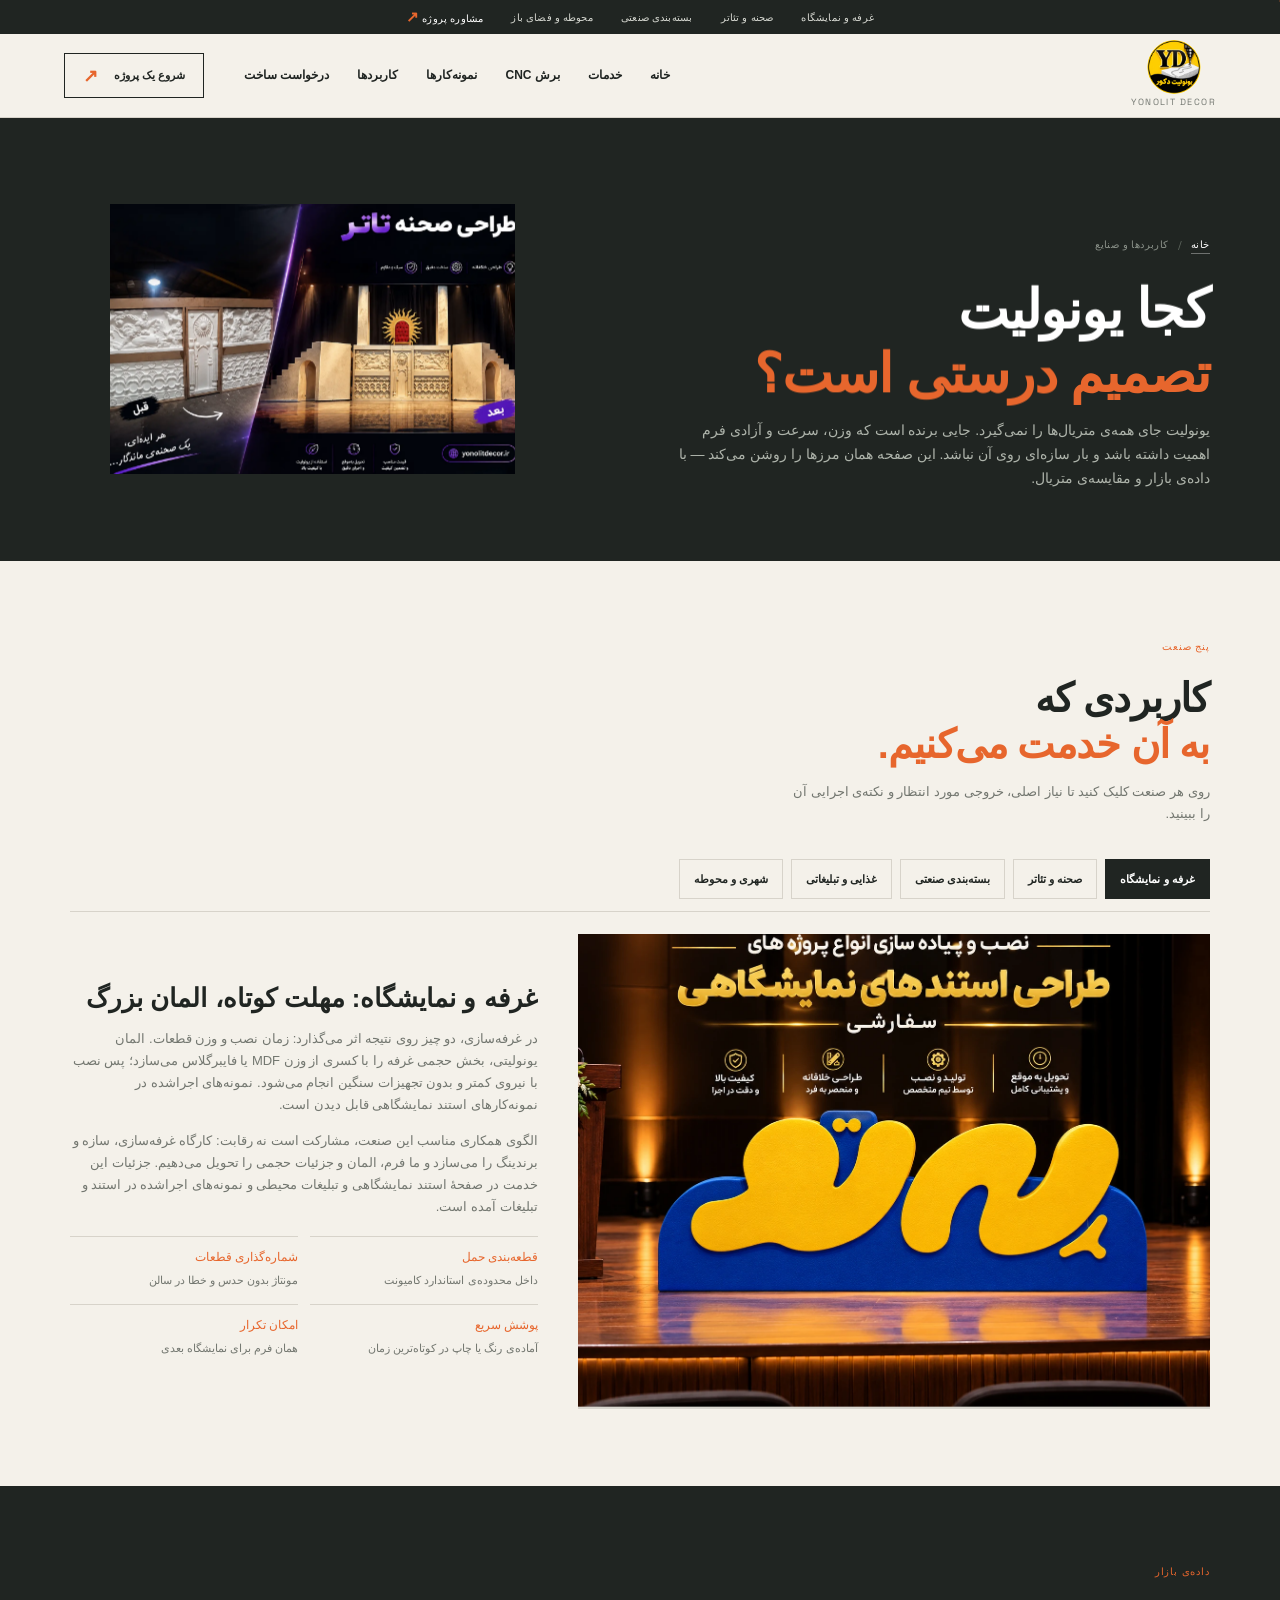
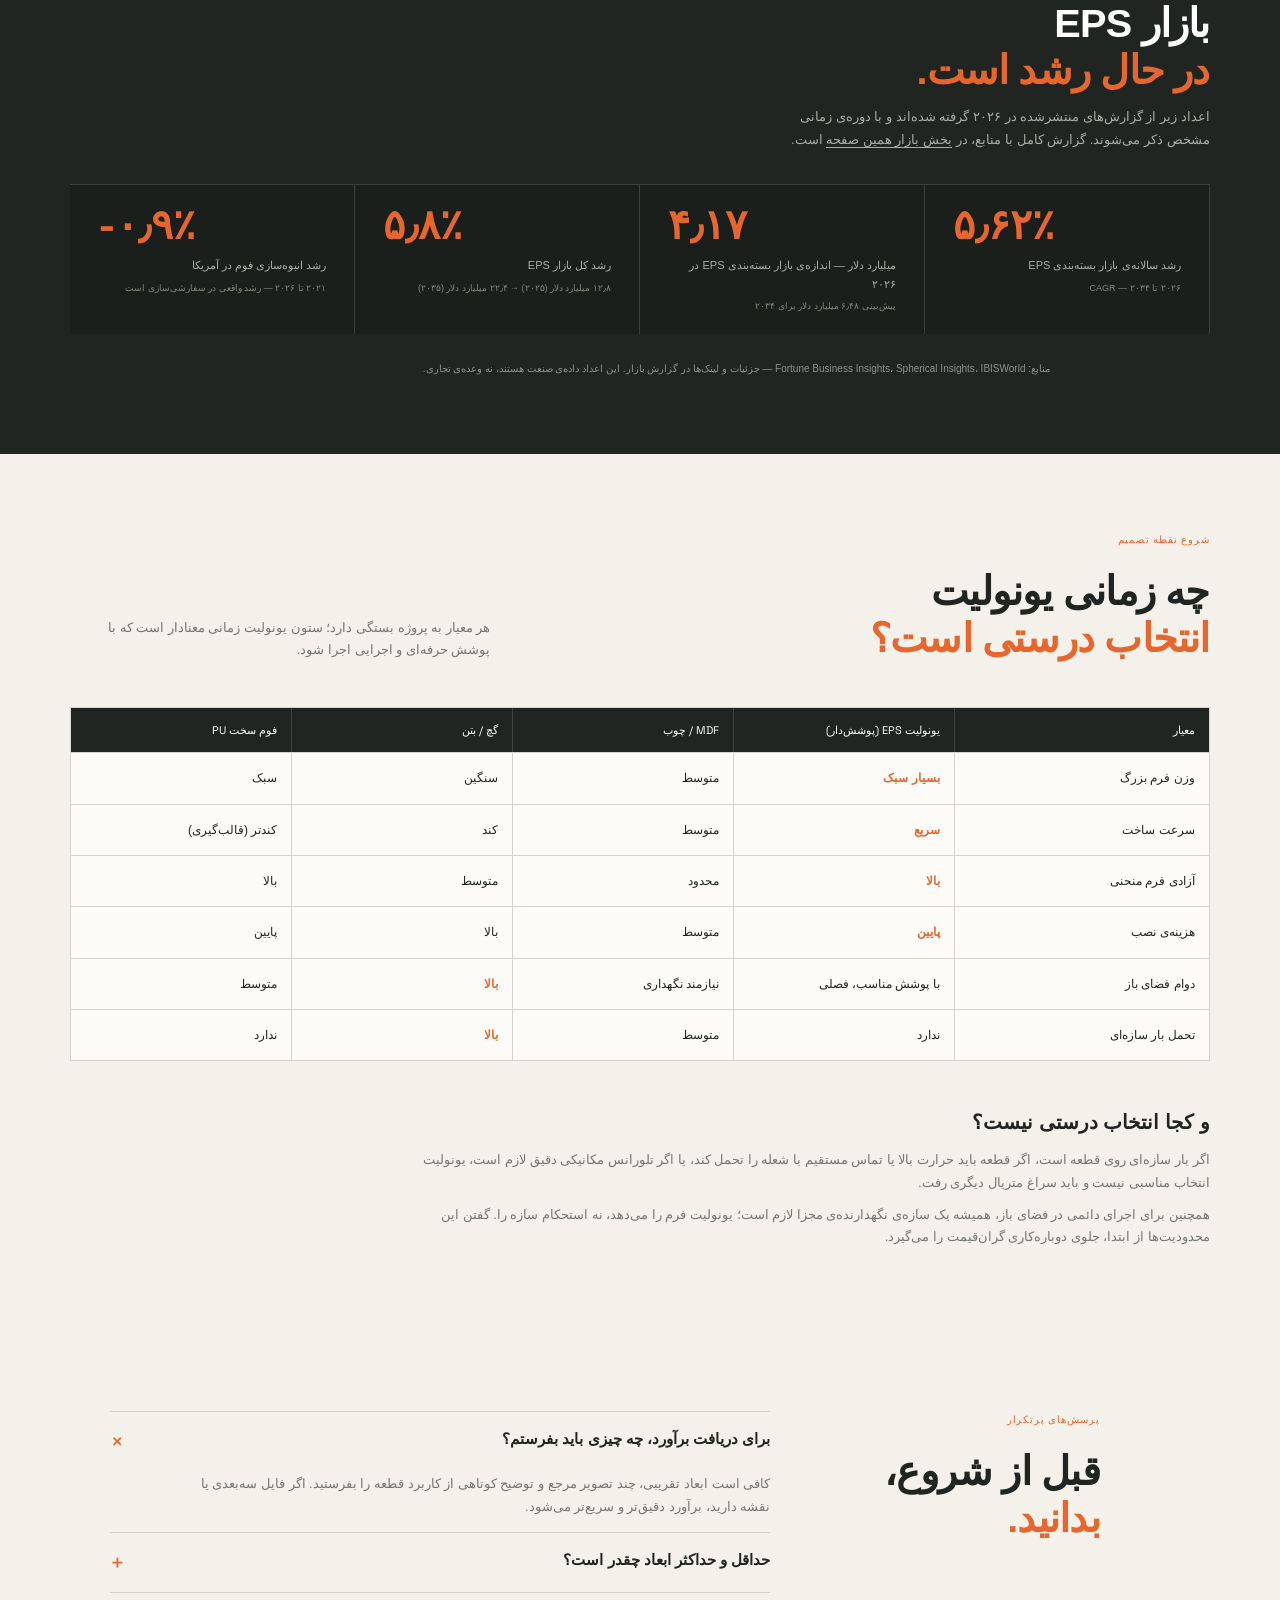
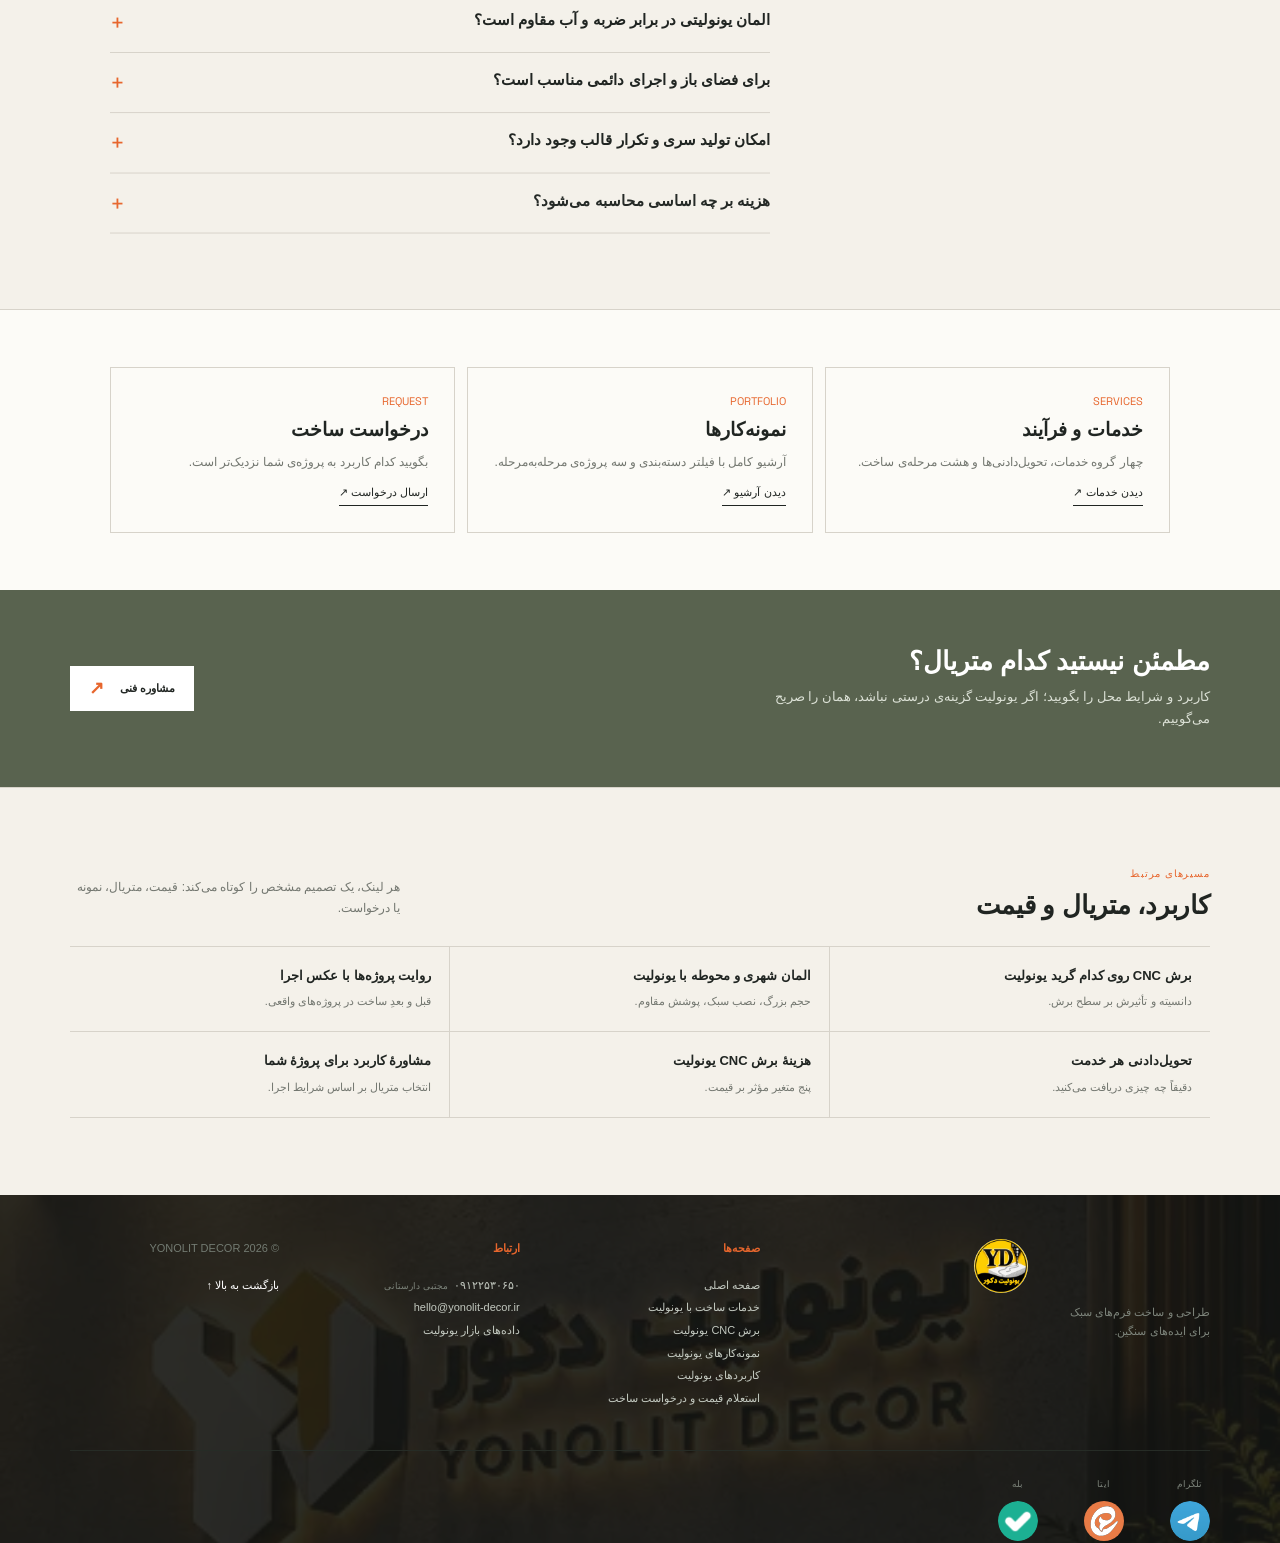
==== commit e5aff98c: "feat(footer): brand wall image as a 10% background texture - assets/brand-wall.webp (18 KB) is the s" ====
--- a/applications.html
+++ b/applications.html
@@ -28,7 +28,7 @@
     <meta name="twitter:image" content="https://yonolitdecor.ir/assets/custom-eps-packaging-mold.webp" />
     <meta name="twitter:image:alt" content="قالب و بسته‌بندی سفارشی یونولیتی برای قطعات صنعتی" />
     <link rel="icon" href="assets/site_logo.webp" type="image/webp" />
-<link rel="stylesheet" href="styles.css?v=19">
+<link rel="stylesheet" href="styles.css?v=20">
     <script type="application/ld+json">
 {
   "@context": "https://schema.org",
--- a/styles.css
+++ b/styles.css
@@ -621,3 +621,24 @@
 body[data-page="home"] div:nth-of-type(3) > span.footer-label{font-size:13px;}
 body[data-page="home"] div.footer-end:nth-of-type(4) > span{gap:0px;flex-direction:column;justify-content:flex-end;object-fit:fill;}
 /* ==== STUDIO:END ==== */
+
+/* ============================================================
+   v20 — تصویر دیوار برند به‌عنوان بافت پس‌زمینهٔ فوتر (۱۰٪)
+   ============================================================ */
+
+/* فوتر باید لایه‌بندی مستقل بسازد، وگرنه لایهٔ ::before با z-index:-1
+   از پشت پس‌زمینهٔ خودِ فوتر بیرون می‌زند و دیده نمی‌شود */
+footer{position:relative;isolation:isolate}
+
+/* لایهٔ تصویر: تمام‌سطح فوتر، بدون گرفتن کلیک، با شفافیت ۱۰٪ */
+footer::before{content:'';position:absolute;inset:0;background:url("assets/brand-wall.webp") center/cover no-repeat;opacity:.10;pointer-events:none;z-index:-1}
+
+/* زیر ۹۰۰px ستون‌های فوتر می‌شکنند و فوتر بلند می‌شود؛ آن‌وقت cover تصویر را
+   تا ۲ برابر بزرگ می‌کند و حروف لوگو غول می‌شوند و با لینک‌ها رقابت می‌کنند.
+   با بلور ملایم همان بافت گرم می‌ماند ولی دیگر به‌عنوان متن خوانده نمی‌شود.
+   بدون scale: بزرگ‌کردن لایه باعث می‌شد بلور از لبه‌های فوتر بیرون بزند. */
+@media (max-width:900px){
+  footer::before{background-position:center;filter:blur(10px)}
+}
+
+/* حرکت کمتر: بافت ثابت است و تغییری لازم ندارد */
